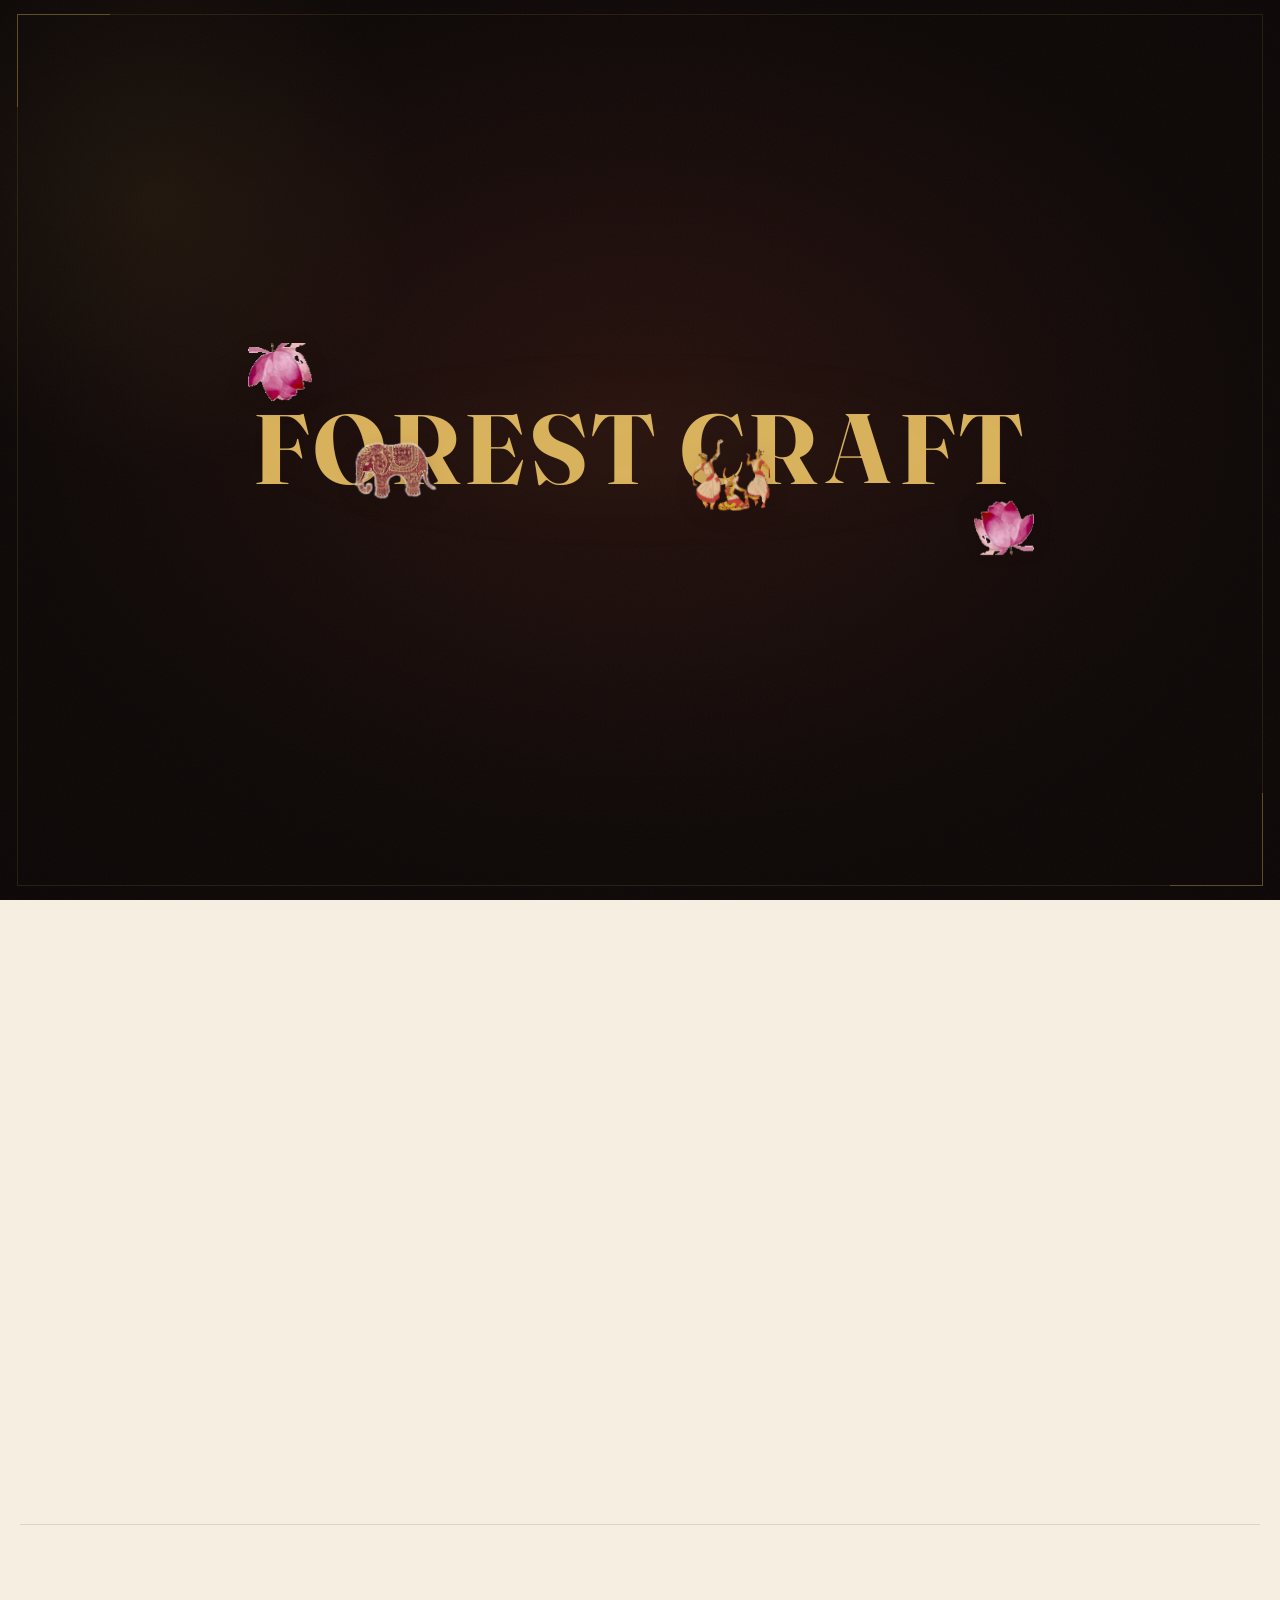
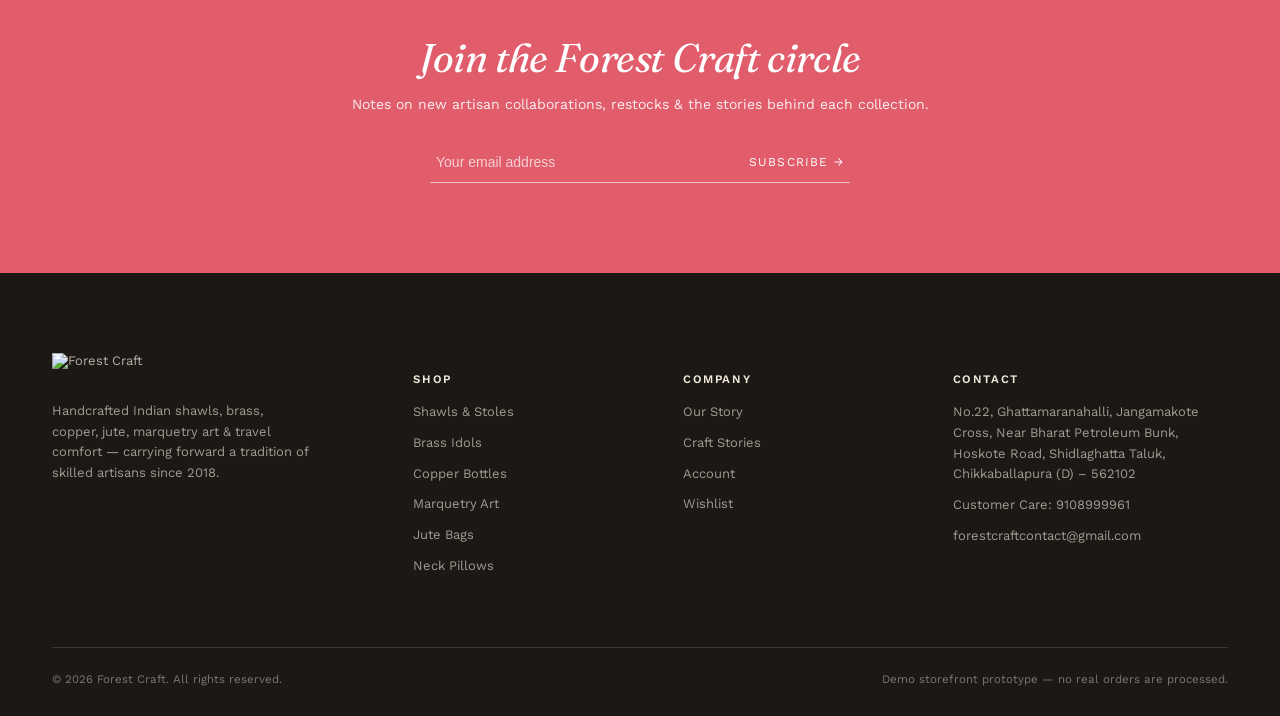
==== index.html @ 662975c5 "Integrate Forest Craft cinematic intro" ====
<!DOCTYPE html>
<html lang="en">
<head>
<meta charset="UTF-8">
<meta name="viewport" content="width=device-width, initial-scale=1.0">
<title>Forest Craft — Handcrafted Indian Heritage</title>
<link rel="preconnect" href="https://fonts.googleapis.com">
<link href="https://fonts.googleapis.com/css2?family=Fraunces:ital,opsz,wght@0,9..144,300;0,9..144,400;0,9..144,500;0,9..144,600;1,9..144,400&family=Work+Sans:wght@300;400;500;600&display=swap" rel="stylesheet">
<style>
/* ============ TOKENS ============ */
:root{
  --ink:#1c1815;
  --ink-soft:#2a241f;
  --canvas:#f6efe1;
  --canvas-deep:#eee2c8;
  --coral:#e15d6c;
  --coral-deep:#c2404f;
  --gold:#c1962c;
  --gold-soft:#e3c26a;
  --copper:#b0643c;
  --forest:#333f2c;
  --forest-deep:#232b1e;
  --stone:#8a8073;
  --cream-text:#f3ecdc;
  --line: rgba(28,24,21,0.12);
  --line-light: rgba(243,236,220,0.18);
  --shadow: 0 20px 50px rgba(20,15,10,0.18);
  --radius: 2px;
  --ease: cubic-bezier(.22,.68,.19,1);
}
*{box-sizing:border-box;}
html{scroll-behavior:smooth;}
@media (prefers-reduced-motion: reduce){
  html{scroll-behavior:auto;}
  *{animation-duration:0.01ms !important; transition-duration:0.01ms !important;}
}
body{
  margin:0;
  background:var(--canvas);
  color:var(--ink);
  font-family:'Work Sans', sans-serif;
  font-weight:400;
  -webkit-font-smoothing:antialiased;
  overflow-x:hidden;
}
h1,h2,h3,h4,.display{
  font-family:'Fraunces', serif;
  font-weight:500;
  letter-spacing:-0.01em;
  margin:0;
}
a{color:inherit;text-decoration:none;}
button{font-family:inherit;cursor:pointer;}
img{max-width:100%;display:block;}
.eyebrow{
  font-family:'Work Sans',sans-serif;
  font-size:11px;
  letter-spacing:0.22em;
  text-transform:uppercase;
  color:var(--gold);
  font-weight:600;
}
.container{max-width:1240px;margin:0 auto;padding:0 32px;}
@media(max-width:640px){.container{padding:0 20px;}}
.btn{
  display:inline-flex;align-items:center;gap:10px;
  padding:14px 30px;
  border:1px solid currentColor;
  background:transparent;
  font-size:12px; letter-spacing:0.14em; text-transform:uppercase; font-weight:600;
  border-radius:1px;
  transition:all .35s var(--ease);
}
.btn-dark{color:var(--ink); border-color:var(--ink);}
.btn-dark:hover{background:var(--ink); color:var(--canvas);}
.btn-light{color:var(--cream-text); border-color:rgba(243,236,220,0.5);}
.btn-light:hover{background:var(--cream-text); color:var(--ink);}
.btn-solid{background:var(--coral); color:#fff; border-color:var(--coral);}
.btn-solid:hover{background:var(--coral-deep); border-color:var(--coral-deep);}
.btn-gold{background:var(--gold); color:#fff; border-color:var(--gold);}
.btn-gold:hover{background:#a67f22;}
.btn:disabled{opacity:.4; cursor:not-allowed;}
.hairline{height:1px;background:var(--line);border:0;}
::selection{background:var(--gold-soft); color:var(--ink);}

/* reveal */
.reveal{opacity:0; transform:translateY(28px); transition:opacity .9s var(--ease), transform .9s var(--ease);}
.reveal.in{opacity:1; transform:translateY(0);}
.reveal-delay-1{transition-delay:.1s;}
.reveal-delay-2{transition-delay:.22s;}
.reveal-delay-3{transition-delay:.34s;}

/* ============ CUSTOM CURSOR ============ */
#cursor-dot{
  position:fixed; top:0; left:0; width:7px; height:7px; border-radius:50%;
  background:radial-gradient(circle, rgba(238,201,122,0.95) 0%, rgba(225,181,90,0.65) 55%, rgba(225,181,90,0) 100%);
  box-shadow:0 0 5px 1px rgba(225,181,90,0.45);
  pointer-events:none; z-index:9999;
  transform:translate(-50%,-50%);
  transition:width .28s var(--ease), height .28s var(--ease), box-shadow .28s var(--ease), opacity .25s var(--ease);
  opacity:0;
  display:none;
}
#cursor-dot.hover{
  width:13px; height:13px;
  box-shadow:0 0 12px 3px rgba(225,181,90,0.55);
}
@media(pointer:fine){
  #cursor-dot{display:block;}
  body{cursor:none;}
  a,button,[data-cursor]{cursor:none;}
}

/* ============ NAV ============ */
#topnav{
  position:fixed; top:0; left:0; right:0; z-index:500;
  display:flex; align-items:center; justify-content:space-between;
  padding:22px 40px; transition:all .5s var(--ease);
  color:var(--cream-text);
}
@media(max-width:640px){#topnav{padding:16px 20px;}}
#topnav.scrolled{
  background:rgba(28,24,21,0.92); backdrop-filter:blur(10px);
  padding:14px 40px; box-shadow:0 4px 24px rgba(0,0,0,.2);
}
@media(max-width:640px){#topnav.scrolled{padding:12px 20px;}}
.nav-logo{display:flex; align-items:center; gap:10px; font-family:'Fraunces',serif; font-size:19px; letter-spacing:.03em;}
.nav-logo img{height:30px; width:auto; transition:height .4s var(--ease);}
#topnav.scrolled .nav-logo img{height:24px;}
.nav-center{display:flex; gap:34px; font-size:12px; letter-spacing:.1em; text-transform:uppercase;}
.nav-center a{position:relative; padding-bottom:4px;}
.nav-center a::after{content:'';position:absolute;bottom:0;left:0;width:0;height:1px;background:var(--gold-soft);transition:width .3s var(--ease);}
.nav-center a:hover::after{width:100%;}
.nav-right{display:flex; align-items:center; gap:20px;}
@media(max-width:640px){
  .nav-logo span.logo-word{display:none;}
  .nav-right{gap:12px;}
  #topnav{gap:10px;}
}
.nav-icon-btn{position:relative; background:none; border:none; color:inherit; padding:4px;}
.nav-icon-btn svg{width:19px; height:19px; stroke:currentColor; fill:none; stroke-width:1.4;}
.count-badge{
  position:absolute; top:-6px; right:-8px; background:var(--coral); color:#fff;
  font-size:9px; font-weight:700; width:16px; height:16px; border-radius:50%;
  display:flex; align-items:center; justify-content:center;
}
.mobile-menu-btn{display:none; background:none;border:none;color:inherit;}
@media(max-width:900px){
  .nav-center{display:none;}
  .mobile-menu-btn{display:block;}
}

/* mobile full screen nav */
#mobile-nav{
  position:fixed; inset:0; background:var(--ink); z-index:900;
  display:flex; flex-direction:column; justify-content:center; gap:26px; padding:40px;
  transform:translateY(-100%); transition:transform .5s var(--ease);
}
#mobile-nav.open{transform:translateY(0);}
#mobile-nav a{color:var(--cream-text); font-family:'Fraunces',serif; font-size:32px;}
#mobile-nav .close-x{position:absolute; top:24px; right:24px; background:none;border:none;color:var(--cream-text);font-size:26px;}

/* ============ OPENING ============ */
#opening{
  position:relative; height:100vh; min-height:640px;
  background:radial-gradient(120% 90% at 50% 20%, #26211c 0%, var(--ink) 55%, #100d0b 100%);
  display:flex; align-items:center; justify-content:center; overflow:hidden;
  color:var(--cream-text);
}
.motif-line{position:absolute; opacity:0; stroke:var(--gold-soft); stroke-width:1; fill:none;}
#opening .ornament{position:absolute; inset:0; pointer-events:none;}
.opening-inner{position:relative; z-index:3; text-align:center; padding:0 20px;}
.opening-eyebrow{
  opacity:0; letter-spacing:.35em; font-size:11px; text-transform:uppercase; color:var(--gold-soft);
  animation:fadeUp 1.2s var(--ease) .3s forwards;
}
.opening-wordmark{
  font-family:'Fraunces',serif; font-weight:400; font-style:italic;
  font-size:clamp(48px,11vw,148px); line-height:.95; margin:14px 0 6px;
  opacity:0; letter-spacing:0.01em;
  animation:fadeUp 1.4s var(--ease) .55s forwards;
}
.opening-wordmark em{font-style:normal; font-weight:300; color:var(--gold-soft); display:block; font-size:.145em; letter-spacing:.32em; margin-top:22px; line-height:1.4;}
.opening-sub{
  max-width:480px; margin:22px auto 0; font-size:15px; line-height:1.7; color:rgba(243,236,220,0.72);
  opacity:0; animation:fadeUp 1.2s var(--ease) 1s forwards;
}
@keyframes fadeUp{from{opacity:0; transform:translateY(22px);} to{opacity:1; transform:translateY(0);}}
.scroll-cue{
  position:absolute; bottom:36px; left:50%; transform:translateX(-50%);
  display:flex; flex-direction:column; align-items:center; gap:10px;
  color:rgba(243,236,220,0.6); font-size:10px; letter-spacing:.2em; text-transform:uppercase;
  opacity:0; animation:fadeUp 1s var(--ease) 1.6s forwards;
}
.scroll-cue .stem{width:1px; height:36px; background:linear-gradient(var(--gold-soft), transparent); animation:stem 2s ease-in-out infinite;}
@keyframes stem{0%,100%{opacity:.3;}50%{opacity:1;}}

/* ============ BRAND STATEMENT ============ */
#statement{padding:130px 0; text-align:center; background:var(--canvas);}
#statement .mark{width:34px; height:34px; margin:0 auto 30px; opacity:.8;}
#statement p{
  font-family:'Fraunces',serif; font-weight:400; font-style:italic;
  font-size:clamp(22px,3.2vw,34px); line-height:1.5; max-width:820px; margin:0 auto; color:var(--ink-soft);
}
#statement .cite{margin-top:28px; font-size:11px; letter-spacing:.2em; text-transform:uppercase; color:var(--stone);}

/* ============ GALLERY / EXHIBITS ============ */
#gallery-intro{padding:40px 0 20px; text-align:center;}
#gallery-intro h2{font-size:clamp(30px,4.6vw,56px); font-weight:400;}
#gallery-intro p{max-width:520px; margin:16px auto 0; color:var(--stone); font-size:15px; line-height:1.7;}

.exhibit{
  display:grid; grid-template-columns:1fr 1fr; align-items:center; gap:0;
  padding:70px 0;
}
.exhibit:nth-child(even) .exhibit-media{order:2;}
@media(max-width:860px){
  .exhibit{grid-template-columns:1fr; gap:30px; padding:40px 0;}
  .exhibit:nth-child(even) .exhibit-media{order:0;}
}
.exhibit-media{position:relative; aspect-ratio:4/5; overflow:hidden; background:var(--canvas-deep);}
.exhibit-media img{width:100%; height:100%; object-fit:cover; transition:transform 1.2s var(--ease);}
.exhibit-media:hover img{transform:scale(1.06);}
.exhibit-media .num{
  position:absolute; top:20px; left:20px; font-family:'Fraunces',serif; font-style:italic; font-size:14px;
  color:#fff; background:rgba(20,16,12,0.4); padding:4px 10px; backdrop-filter:blur(4px);
}
.exhibit-text{padding:0 60px;}
@media(max-width:860px){.exhibit-text{padding:0 24px;}}
@media(max-width:640px){.exhibit-text{padding:0 4px;}}
.exhibit-text h3{font-size:clamp(28px,4vw,44px); margin:12px 0 18px; font-weight:400;}
.exhibit-text p{font-size:15px; line-height:1.8; color:var(--ink-soft); max-width:440px;}
.exhibit-text .explore-link{
  display:inline-flex; align-items:center; gap:8px; margin-top:26px;
  font-size:12px; letter-spacing:.14em; text-transform:uppercase; font-weight:600; color:var(--coral-deep);
  border-bottom:1px solid var(--coral-deep); padding-bottom:4px;
}
.exhibit-text .explore-link svg{width:14px;height:14px;transition:transform .3s var(--ease);}
.exhibit-text .explore-link:hover svg{transform:translateX(5px);}

/* ============ CRAFT STORIES ============ */
#craft-stories{background:var(--ink); color:var(--cream-text); padding:100px 0 110px; overflow:hidden;}
.cs-head{text-align:center; margin-bottom:56px;}
.cs-head h2{font-size:clamp(30px,4.6vw,52px); font-weight:400;}
.cs-head p{color:rgba(243,236,220,0.6); max-width:520px; margin:14px auto 0; font-size:14px; line-height:1.7;}
.cs-switch{display:flex; justify-content:center; gap:10px; margin-top:26px; flex-wrap:wrap;}
.cs-switch button{
  padding:9px 18px; border:1px solid rgba(243,236,220,0.28); background:transparent; color:rgba(243,236,220,0.7);
  font-size:11px; letter-spacing:.1em; text-transform:uppercase; border-radius:20px; transition:all .3s;
}
.cs-switch button.active{background:var(--gold-soft); color:var(--ink); border-color:var(--gold-soft);}
.cs-rail-wrap{position:relative; margin-top:54px;}
.cs-rail{
  display:flex; gap:2px; overflow-x:auto; scroll-snap-type:x mandatory; padding:0 6vw 30px;
  scrollbar-width:thin; scrollbar-color:var(--gold-soft) transparent;
}
.cs-rail::-webkit-scrollbar{height:4px;}
.cs-rail::-webkit-scrollbar-thumb{background:var(--gold-soft);}
.cs-step{
  flex:0 0 min(320px,78vw); scroll-snap-align:center; position:relative;
  padding:0 26px 0 0;
}
.cs-step .stepnum{font-family:'Fraunces',serif; font-style:italic; font-size:15px; color:var(--gold-soft);}
.cs-step .stepimg{width:100%; aspect-ratio:3/4; overflow:hidden; margin:16px 0; background:#000;}
.cs-step .stepimg img{width:100%;height:100%;object-fit:cover; filter:saturate(0.94);}
.cs-step h4{font-size:20px; font-weight:400; margin-bottom:8px;}
.cs-step p{font-size:13.5px; line-height:1.7; color:rgba(243,236,220,0.68);}
.cs-arrow{position:absolute; top:38%; font-size:22px; color:var(--gold-soft); opacity:.5;}
.cs-progress{display:flex; justify-content:center; gap:8px; margin-top:6px;}
.cs-progress span{width:22px; height:2px; background:rgba(243,236,220,0.25);}
.cs-progress span.active{background:var(--gold-soft);}

/* ============ SHOP ============ */
#shop{padding:100px 0 60px; background:var(--canvas);}
.shop-head{display:flex; align-items:flex-end; justify-content:space-between; flex-wrap:wrap; gap:20px; margin-bottom:36px;}
.shop-head h2{font-size:clamp(28px,4vw,44px); font-weight:400;}
.shop-controls{display:flex; gap:10px; align-items:center; flex-wrap:wrap;}
.filter-tabs{display:flex; gap:8px; flex-wrap:wrap;}
.filter-tabs button{
  padding:9px 16px; border:1px solid var(--line); background:#fff; font-size:11.5px;
  letter-spacing:.06em; text-transform:uppercase; border-radius:20px; transition:all .25s; color:var(--ink-soft);
}
.filter-tabs button.active{background:var(--ink); color:var(--canvas); border-color:var(--ink);}
select#sortSelect, select#priceFilter{
  padding:9px 14px; border:1px solid var(--line); background:#fff; font-size:12px; border-radius:20px; color:var(--ink-soft);
}
.rv-strip{margin-bottom:8px;}
.rv-strip.has-items{margin-bottom:34px;}
.rv-strip .rv-label{font-size:11px; letter-spacing:.14em; text-transform:uppercase; color:var(--stone); margin-bottom:12px; display:none;}
.rv-strip.has-items .rv-label{display:block;}
.rv-strip .rv-row{display:flex; gap:12px; overflow-x:auto; padding-bottom:6px;}
.rv-strip .rv-row img{width:58px; height:72px; object-fit:cover; flex:0 0 auto; cursor:pointer; opacity:.85; transition:opacity .2s;}
.rv-strip .rv-row img:hover{opacity:1;}
.stock-badge{
  position:absolute; bottom:10px; left:10px; background:rgba(28,24,21,0.82); color:var(--gold-soft);
  font-size:10px; letter-spacing:.06em; text-transform:uppercase; padding:4px 9px;
}
.stock-badge.out{color:#e2a9a9;}
.coupon-row{display:flex; gap:8px; margin-top:14px;}
.coupon-row input{flex:1; padding:11px 12px; border:1px solid var(--line); background:#fff; font-size:13px;}
.coupon-row button{padding:0 18px; border:1px solid var(--ink); background:transparent; font-size:11px; letter-spacing:.08em; text-transform:uppercase;}
.coupon-msg{font-size:11.5px; margin-top:8px;}
.coupon-msg.ok{color:var(--forest);}
.coupon-msg.err{color:var(--coral-deep);}
.order-history-item{border-bottom:1px solid var(--line); padding:14px 0; font-size:12.5px;}
.order-history-item .oh-top{display:flex; justify-content:space-between; font-weight:600; margin-bottom:4px;}
.order-history-item .oh-meta{color:var(--stone);}
.product-grid{display:grid; grid-template-columns:repeat(4,1fr); gap:26px 22px;}
@media(max-width:980px){.product-grid{grid-template-columns:repeat(3,1fr);}}
@media(max-width:700px){.product-grid{grid-template-columns:repeat(2,1fr); gap:18px 12px;}}
.product-card{position:relative; cursor:pointer;}
.product-card .thumb{position:relative; aspect-ratio:4/5; overflow:hidden; background:var(--canvas-deep);}
.product-card .thumb img{width:100%;height:100%;object-fit:cover; transition:transform .6s var(--ease);}
.product-card:hover .thumb img{transform:scale(1.08);}
.wish-btn{
  position:absolute; top:10px; right:10px; width:32px; height:32px; border-radius:50%;
  background:rgba(255,255,255,0.88); border:none; display:flex; align-items:center; justify-content:center;
  transition:all .25s;
}
.wish-btn svg{width:15px;height:15px; stroke:var(--ink); fill:none; stroke-width:1.6;}
.wish-btn.active svg{fill:var(--coral); stroke:var(--coral);}
.quickadd-btn{
  position:absolute; left:10px; right:10px; bottom:10px; padding:10px; background:var(--ink); color:#fff;
  font-size:10.5px; letter-spacing:.12em; text-transform:uppercase; text-align:center; border:none;
  opacity:0; transform:translateY(8px); transition:all .3s var(--ease);
}
.product-card:hover .quickadd-btn{opacity:1; transform:translateY(0);}
.product-card .info{padding-top:12px;}
.product-card .cat{font-size:10px; letter-spacing:.12em; text-transform:uppercase; color:var(--stone);}
.product-card .name{font-family:'Fraunces',serif; font-size:16.5px; margin-top:4px; font-weight:400;}
.product-card .price{margin-top:5px; font-size:13.5px; color:var(--ink-soft);}
.product-card .price .old{text-decoration:line-through; color:var(--stone); margin-right:8px; font-size:12px;}

/* ============ WHY FOREST CRAFT ============ */
#why{padding:110px 0; background:var(--forest-deep); color:var(--cream-text);}
.why-grid{display:grid; grid-template-columns:1fr 1fr; gap:70px; align-items:start;}
@media(max-width:860px){.why-grid{grid-template-columns:1fr; gap:40px;}}
.why-grid h2{font-size:clamp(28px,4vw,42px); font-weight:400; margin-bottom:20px;}
.why-grid p{font-size:14.5px; line-height:1.85; color:rgba(243,236,220,0.72); margin-bottom:16px;}
.stat-row{display:grid; grid-template-columns:repeat(2,1fr); gap:26px; margin-top:20px;}
.stat{border-top:1px solid rgba(243,236,220,0.2); padding-top:14px;}
.stat b{display:block; font-family:'Fraunces',serif; font-size:32px; color:var(--gold-soft); font-weight:400;}
.stat span{font-size:11.5px; letter-spacing:.08em; text-transform:uppercase; color:rgba(243,236,220,0.6);}
.client-chip-wrap{display:flex; flex-wrap:wrap; gap:9px;}
.client-chip{
  padding:8px 14px; border:1px solid rgba(243,236,220,0.22); border-radius:20px; font-size:12px;
  color:rgba(243,236,220,0.78);
}

/* ============ NEWSLETTER ============ */
#newsletter{padding:90px 0; text-align:center; background:var(--coral); color:#fff;}
#newsletter h2{font-size:clamp(26px,3.6vw,40px); font-weight:400; font-style:italic; font-family:'Fraunces',serif;}
#newsletter p{margin:14px 0 30px; opacity:.9; font-size:14px;}
.nl-form{display:flex; max-width:420px; margin:0 auto; border-bottom:1px solid rgba(255,255,255,0.6);}
.nl-form input{flex:1; background:transparent; border:none; color:#fff; padding:12px 6px; font-size:14px; outline:none;}
.nl-form input::placeholder{color:rgba(255,255,255,0.7);}
.nl-form button{background:none; border:none; color:#fff; font-size:12px; letter-spacing:.1em; text-transform:uppercase;}

/* ============ FOOTER ============ */
footer{background:var(--ink); color:rgba(243,236,220,0.72); padding:80px 0 30px; font-size:13px;}
.foot-grid{display:grid; grid-template-columns:1.4fr 1fr 1fr 1.2fr; gap:40px;}
@media(max-width:760px){.foot-grid{grid-template-columns:1fr 1fr; gap:30px;}}
.foot-grid h5{color:var(--cream-text); font-size:11.5px; letter-spacing:.14em; text-transform:uppercase; margin-bottom:16px; font-weight:600;}
.foot-grid a, .foot-grid p{display:block; margin-bottom:10px; line-height:1.6; color:rgba(243,236,220,0.62);}
.foot-grid a:hover{color:var(--gold-soft);}
.foot-logo{height:32px; margin-bottom:16px;}
.foot-bottom{margin-top:60px; padding-top:24px; border-top:1px solid rgba(243,236,220,0.14); display:flex; justify-content:space-between; flex-wrap:wrap; gap:10px; font-size:11.5px; color:rgba(243,236,220,0.45);}

/* ============ DRAWERS (cart/wishlist) ============ */
.drawer-overlay{position:fixed; inset:0; background:rgba(20,16,12,0.5); z-index:800; opacity:0; pointer-events:none; transition:opacity .35s;}
.drawer-overlay.open{opacity:1; pointer-events:all;}
.drawer{
  position:fixed; top:0; right:0; height:100%; width:min(430px,100%); background:var(--canvas); z-index:801;
  transform:translateX(100%); transition:transform .45s var(--ease); display:flex; flex-direction:column;
}
.drawer.open{transform:translateX(0);}
.drawer-head{display:flex; justify-content:space-between; align-items:center; padding:24px 26px; border-bottom:1px solid var(--line);}
.drawer-head h3{font-size:20px; font-weight:400;}
.drawer-head button{background:none;border:none; font-size:22px; color:var(--ink);}
.drawer-body{flex:1; overflow-y:auto; padding:20px 26px;}
.drawer-empty{text-align:center; padding:60px 20px; color:var(--stone);}
.cart-row{display:flex; gap:14px; padding:16px 0; border-bottom:1px solid var(--line);}
.cart-row img{width:70px; height:88px; object-fit:cover; background:var(--canvas-deep);}
.cart-row .ci-info{flex:1;}
.cart-row .ci-info .nm{font-family:'Fraunces',serif; font-size:15px;}
.cart-row .ci-info .meta{font-size:11.5px; color:var(--stone); margin:3px 0 8px;}
.qty-stepper{display:inline-flex; align-items:center; border:1px solid var(--line);}
.qty-stepper button{width:26px;height:26px; background:none;border:none;font-size:14px;}
.qty-stepper span{width:26px; text-align:center; font-size:12px;}
.cart-row .remove-btn{background:none;border:none; font-size:11px; text-decoration:underline; color:var(--stone); margin-top:8px;}
 .cart-actions{
  display:flex;
  gap:8px;
  flex-wrap:wrap;
  margin-top:8px;
}

.cart-actions .remove-btn{
  margin:0;
}
.cart-row .ci-price{font-size:13px; white-space:nowrap;}
.drawer-foot{padding:22px 26px; border-top:1px solid var(--line);}
.subtotal-row{display:flex; justify-content:space-between; font-size:14px; margin-bottom:16px;}
.subtotal-row b{font-family:'Fraunces',serif; font-size:18px;}
.wish-row{display:flex; gap:14px; padding:16px 0; border-bottom:1px solid var(--line); align-items:center;}
.wish-row img{width:64px;height:80px;object-fit:cover;background:var(--canvas-deep);}
.wish-row .nm{font-family:'Fraunces',serif; font-size:14.5px;}
.wish-row .price{font-size:12.5px; color:var(--stone); margin-top:3px;}
.wish-row .actions{display:flex; flex-direction:column; gap:6px; margin-left:auto;}
.wish-row .actions button{font-size:10.5px; letter-spacing:.06em; text-transform:uppercase; background:none;border:none;color:var(--coral-deep);}

/* ============ MODAL (quickview / checkout / auth) ============ */
.modal-overlay{position:fixed; inset:0; background:rgba(20,16,12,0.6); z-index:850; display:none; align-items:center; justify-content:center; padding:20px;}
.modal-overlay.open{display:flex;}
  .cart-confirm-box{
  max-width:430px;
  width:100%;
  position:relative;
  text-align:center;
}

.cart-confirm-content{
  padding:36px 30px 30px;
}

.cart-confirm-icon{
  width:48px;
  height:48px;
  margin:0 auto 18px;
  display:flex;
  align-items:center;
  justify-content:center;
  border:1px solid var(--line);
  border-radius:50%;
  font-size:24px;
  color:var(--coral-deep);
}

.cart-confirm-content h3{
  margin:0 0 10px;
  font-family:'Fraunces',serif;
  font-size:24px;
  font-weight:500;
}

.cart-confirm-content p{
  margin:0 auto;
  max-width:340px;
  color:var(--stone);
  font-size:13px;
  line-height:1.7;
}

.cart-confirm-actions{
  display:flex;
  justify-content:center;
  gap:10px;
  margin-top:26px;
}

.cart-confirm-actions .btn{
  min-width:125px;
}

.cart-confirm-box .modal-close{
  position:absolute;
  top:14px;
  right:16px;
}
.modal-box{background:var(--canvas); max-width:900px; width:100%; max-height:88vh; overflow-y:auto; position:relative; box-shadow:var(--shadow);}
.modal-close{position:absolute; top:16px; right:18px; background:none;border:none;font-size:22px; z-index:5; color:var(--ink);}
.qv-grid{display:grid; grid-template-columns:1fr 1fr;}
@media(max-width:700px){.qv-grid{grid-template-columns:1fr;}}
.qv-media{background:var(--canvas-deep); aspect-ratio:4/5;}
.qv-media img{width:100%;height:100%;object-fit:cover;}
.qv-thumbs{display:flex; gap:8px; padding:10px;}
.qv-thumbs img{width:52px;height:64px; object-fit:cover; opacity:.55; border:1px solid transparent;}
.qv-thumbs img.active{opacity:1; border-color:var(--ink);}
.qv-info{padding:38px;}
@media(max-width:700px){.qv-info{padding:26px;}}
.qv-info .cat{font-size:11px; letter-spacing:.14em; text-transform:uppercase; color:var(--stone);}
.qv-info h2{font-size:28px; margin:8px 0; font-weight:400;}
.qv-info .price{font-size:17px; margin-bottom:16px;}
.qv-tabs{display:flex; gap:20px; border-bottom:1px solid var(--line); margin:20px 0 16px;}
.qv-tabs button{background:none;border:none; padding:8px 0; font-size:12px; letter-spacing:.08em; text-transform:uppercase; color:var(--stone); border-bottom:2px solid transparent;}
.qv-tabs button.active{color:var(--ink); border-color:var(--coral);}
.qv-panel{font-size:13.5px; line-height:1.8; color:var(--ink-soft); min-height:70px;}
.qv-panel .cstory-row{display:flex; justify-content:space-between; padding:6px 0; border-bottom:1px dashed var(--line);}
.color-swatches{display:flex; gap:8px; margin:10px 0 18px;}
.swatch{width:26px;height:26px;border-radius:50%; border:2px solid #fff; box-shadow:0 0 0 1px var(--line); cursor:pointer;}
.swatch.active{box-shadow:0 0 0 2px var(--ink);}
.qv-actions{display:flex; gap:10px; margin-top:22px; flex-wrap:wrap;}

/* checkout */
.co-steps{display:flex; gap:0; padding:24px 38px 0; }
.co-step{flex:1; text-align:center; font-size:11px; letter-spacing:.1em; text-transform:uppercase; color:var(--stone); position:relative; padding-bottom:16px; border-bottom:2px solid var(--line);}
.co-step.active{color:var(--ink); border-color:var(--coral);}
.co-step.done{color:var(--forest); border-color:var(--forest);}
.co-body{padding:32px 38px;}
@media(max-width:700px){.co-steps,.co-body{padding-left:20px;padding-right:20px;}}
.form-row{display:grid; grid-template-columns:1fr 1fr; gap:14px; margin-bottom:14px;}
@media(max-width:520px){.form-row{grid-template-columns:1fr;}}
.form-row.full{grid-template-columns:1fr;}
.field label{font-size:11px; letter-spacing:.06em; text-transform:uppercase; color:var(--stone); display:block; margin-bottom:6px;}
.field input, .field select{width:100%; padding:11px 12px; border:1px solid var(--line); background:#fff; font-size:14px; font-family:inherit;}
.pay-option{display:flex; align-items:center; gap:10px; padding:14px; border:1px solid var(--line); margin-bottom:10px; cursor:pointer;}
.pay-option input{accent-color:var(--coral);}
.order-summary-mini{background:#fff; border:1px solid var(--line); padding:16px; margin-top:20px;}
.order-summary-mini .row{display:flex; justify-content:space-between; font-size:13px; padding:5px 0;}
.demo-note{font-size:11.5px; color:var(--stone); background:var(--canvas-deep); padding:10px 14px; margin-top:14px; border-left:2px solid var(--gold);}
.confirm-wrap{text-align:center; padding:40px 20px;}
.confirm-wrap .ok-badge{width:60px;height:60px; border-radius:50%; background:var(--forest); color:#fff; display:flex; align-items:center; justify-content:center; margin:0 auto 20px; font-size:26px;}

/* auth modal */
.auth-box{max-width:400px; padding:44px 38px;}
.auth-tabs{display:flex; gap:20px; margin-bottom:22px;}
.auth-tabs button{background:none;border:none; font-family:'Fraunces',serif; font-size:19px; color:var(--stone);}
.auth-tabs button.active{color:var(--ink); border-bottom:2px solid var(--coral);}

/* search overlay */
#search-overlay{position:fixed; inset:0; background:rgba(18,14,11,0.985); backdrop-filter:blur(6px); z-index:920; display:none; flex-direction:column; padding:80px 30px 30px; color:var(--cream-text);}
#search-overlay.open{display:flex;}
.search-box-wrap{max-width:680px; margin:0 auto; width:100%;}
#searchInput{width:100%; background:transparent; border:none; border-bottom:1px solid rgba(243,236,220,0.4); color:var(--cream-text); font-family:'Fraunces',serif; font-size:clamp(22px,5vw,38px); padding:10px 0; outline:none;}
#searchInput::placeholder{color:rgba(243,236,220,0.4);}
.search-close{position:absolute; top:26px; right:30px; background:none;border:none;color:var(--cream-text); font-size:26px;}
.search-chips{display:flex; gap:10px; flex-wrap:wrap; margin-top:24px;}
.search-chips button{padding:8px 16px; border:1px solid rgba(243,236,220,0.3); border-radius:20px; background:none; color:rgba(243,236,220,0.75); font-size:12px;}
.search-results{max-width:680px; margin:30px auto 0; width:100%; display:grid; gap:2px;}
.sr-item{display:flex; gap:14px; align-items:center; padding:12px 6px; border-bottom:1px solid rgba(243,236,220,0.1);}
.sr-item img{width:44px;height:56px;object-fit:cover;}
.sr-item .nm{font-family:'Fraunces',serif; font-size:15px;}
.sr-item .cat{font-size:11px; color:rgba(243,236,220,0.5); text-transform:uppercase; letter-spacing:.08em;}

/* toast */
#toast{
  position:fixed; bottom:26px; left:50%; transform:translateX(-50%) translateY(20px); z-index:999;
  background:var(--ink); color:var(--cream-text); padding:13px 22px; font-size:12.5px; letter-spacing:.03em;
  opacity:0; pointer-events:none; transition:all .35s var(--ease); box-shadow:var(--shadow);
}
#toast.show{opacity:1; transform:translateX(-50%) translateY(0);}

/* skip link */
.skip-link{position:absolute; left:-999px; top:0; background:var(--coral); color:#fff; padding:10px 16px; z-index:9999;}
.skip-link:focus{left:12px; top:12px;}
:focus-visible{outline:2px solid var(--coral); outline-offset:2px;}
</style>
</head>
<body>

<a href="#gallery-intro" class="skip-link">Skip to content</a>
<div id="cursor-dot"></div>
<div id="toast"></div>

<!-- ============ NAV ============ -->
<nav id="topnav">
  <div class="nav-logo"><img src="" id="navLogoImg" alt="Forest Craft"> <span class="logo-word">Forest Craft</span></div>
  <div class="nav-center">
    <a href="#shop" data-cursor="VIEW">Shop</a>
    <a href="#gallery-intro" data-cursor="VIEW">Collections</a>
    <a href="#craft-stories" data-cursor="VIEW">Craft</a>
    <a href="#why" data-cursor="VIEW">About</a>
  </div>
  <div class="nav-right">
    <button class="nav-icon-btn" id="openSearch" aria-label="Search" data-cursor="SEARCH">
      <svg viewBox="0 0 24 24"><circle cx="11" cy="11" r="7"/><line x1="21" y1="21" x2="16.65" y2="16.65"/></svg>
    </button>
    <button class="nav-icon-btn" id="openAuth" aria-label="Account" data-cursor="ACCOUNT">
      <svg viewBox="0 0 24 24"><circle cx="12" cy="8" r="4"/><path d="M4 21c0-4.4 3.6-8 8-8s8 3.6 8 8"/></svg>
    </button>
    <button class="nav-icon-btn" id="openWishlist" aria-label="Wishlist" data-cursor="VIEW">
      <svg viewBox="0 0 24 24"><path d="M12 21s-7-4.35-9.5-8.8C1 8.5 2.7 5 6.2 5c2 0 3.4 1.1 4.3 2.4C11.4 6.1 12.8 5 14.8 5c3.5 0 5.2 3.5 3.7 7.2C19 16.65 12 21 12 21z"/></svg>
      <span class="count-badge" id="wishCount" style="display:none;">0</span>
    </button>
    <button class="nav-icon-btn" id="openCart" aria-label="Cart" data-cursor="OPEN">
      <svg viewBox="0 0 24 24"><path d="M4 7h16l-1.4 11.2a2 2 0 0 1-2 1.8H7.4a2 2 0 0 1-2-1.8L4 7z"/><path d="M8 7V5a4 4 0 0 1 8 0v2"/></svg>
      <span class="count-badge" id="cartCount" style="display:none;">0</span>
    </button>
    <button class="mobile-menu-btn" id="openMobileNav" aria-label="Menu">
      <svg viewBox="0 0 24 24" width="24" height="24" stroke="currentColor" stroke-width="1.5" fill="none"><line x1="3" y1="7" x2="21" y2="7"/><line x1="3" y1="14" x2="21" y2="14"/><line x1="3" y1="21" x2="21" y2="21"/></svg>
    </button>
  </div>
</nav>

<!-- FOREST CRAFT — CINEMATIC INTRO ONLY (V7) -->
<style>
/* This module is intentionally scoped to #fc-preloader-v7 / #fc-brand-dock-v7.
   It does not replace or modify your homepage markup. It only uses #topnav .nav-logo
   as the landing destination for the intro wordmark. */
#fc-preloader-v7{position:fixed;inset:0;z-index:99999;display:flex;align-items:center;justify-content:center;overflow:hidden;background:radial-gradient(70% 70% at 50% 45%,rgba(94,35,25,.28),transparent 68%),radial-gradient(28% 42% at 12% 22%,rgba(202,154,70,.10),transparent 72%),#100908;color:#f5efdf;opacity:1;visibility:visible;transition:opacity 1.4s cubic-bezier(.22,.68,.19,1),visibility 0s linear 1.4s;}
#fc-preloader-v7.is-gone{opacity:0;visibility:hidden;pointer-events:none;}
#fc-preloader-v7,
#fc-preloader-v7 *{
  cursor:default !important;
}
/* Smooth reveal of the real homepage during the brand handoff */
#fc-preloader-v7.is-landing{
  background:rgba(16,9,8,.22);
  backdrop-filter:blur(7px);
  -webkit-backdrop-filter:blur(7px);
  pointer-events:none;
}
#fc-preloader-v7.is-landing .fc7-word{
  color:#c9a45c !important;
  transition:color .8s cubic-bezier(.22,.68,.19,1);
}
#fc-preloader-v7.is-landing .fc7-noise,
#fc-preloader-v7.is-landing .fc7-vignette,
#fc-preloader-v7.is-landing .fc7-frame{
  opacity:0;
  transition:opacity 1.2s cubic-bezier(.22,.68,.19,1);
}

#fc-preloader-v7.is-landing{
  transition:
    background 1.2s cubic-bezier(.22,.68,.19,1),
    opacity 1.4s cubic-bezier(.22,.68,.19,1);
}
#fc-preloader-v7 .fc7-noise{position:absolute;inset:0;opacity:.065;pointer-events:none;mix-blend-mode:screen;background-image:url("data:image/svg+xml,%3Csvg xmlns='http://www.w3.org/2000/svg' width='180' height='180' viewBox='0 0 180 180'%3E%3Cfilter id='n'%3E%3CfeTurbulence type='fractalNoise' baseFrequency='.62' numOctaves='3' stitchTiles='stitch'/%3E%3C/filter%3E%3Crect width='100%25' height='100%25' filter='url(%23n)' opacity='.45'/%3E%3C/svg%3E");}
#fc-preloader-v7 .fc7-vignette{position:absolute;inset:0;background:radial-gradient(ellipse at center,transparent 25%,rgba(0,0,0,.22) 100%);pointer-events:none;}
#fc-preloader-v7 .fc7-frame{position:absolute;inset:14px 17px;border:1px solid rgba(220,183,93,.12);pointer-events:none;}
#fc-preloader-v7 .fc7-frame:before,#fc-preloader-v7 .fc7-frame:after{content:"";position:absolute;width:92px;height:92px;border-color:rgba(220,183,93,.30);border-style:solid;}
#fc-preloader-v7 .fc7-frame:before{left:-1px;top:-1px;border-width:1px 0 0 1px;}
#fc-preloader-v7 .fc7-frame:after{right:-1px;bottom:-1px;border-width:0 1px 1px 0;}
#fc-preloader-v7 .fc7-stage{position:relative;width:100vw;height:100vh;display:flex;align-items:center;justify-content:center;}
#fc-preloader-v7 .fc7-wordmark{position:relative;z-index:8;width:min(1420px,97vw);height:300px;display:flex;align-items:center;justify-content:center;}
#fc-preloader-v7 .fc7-word{display:flex;align-items:center;justify-content:center;white-space:nowrap;font-family:'Fraunces',Georgia,serif;font-size:clamp(54px,7.7vw,116px);font-weight:700;line-height:1;letter-spacing:.045em;color:#d9b25d;text-shadow:0 0 1px rgba(255,235,178,.18);opacity:0;transform:translateY(8px) scale(.985);animation:fc7WordIn .8s cubic-bezier(.22,.68,.19,1) .08s forwards;will-change:transform,opacity;}
@keyframes fc7WordIn{to{opacity:1;transform:none}}
#fc-preloader-v7 .fc7-left,#fc-preloader-v7 .fc7-right{position:relative;display:block;will-change:transform;}
#fc-preloader-v7 .fc7-left{animation:fc7LeftOpen 1.2s cubic-bezier(.18,.78,.2,1) 2s forwards,fc7LeftClose 1.05s cubic-bezier(.2,.82,.2,1) 8.35s forwards;}
#fc-preloader-v7 .fc7-right{animation:fc7RightOpen 1.2s cubic-bezier(.18,.78,.2,1) 2s forwards,fc7RightClose 1.05s cubic-bezier(.2,.82,.2,1) 8.35s forwards;}
@keyframes fc7LeftOpen{0%{transform:translateX(0)}72%{transform:translateX(-1.42em)}100%{transform:translateX(-1.30em)}}
@keyframes fc7RightOpen{0%{transform:translateX(0)}72%{transform:translateX(1.42em)}100%{transform:translateX(1.30em)}}
@keyframes fc7LeftClose{0%{transform:translateX(-1.30em)}70%{transform:translateX(.035em)}100%{transform:translateX(0)}}
@keyframes fc7RightClose{0%{transform:translateX(1.30em)}70%{transform:translateX(-.035em)}100%{transform:translateX(0)}}
#fc-preloader-v7 .fc7-a{position:relative;display:inline-block;width:.76em;height:1.03em;flex:0 0 .76em;margin:0 .01em;vertical-align:middle;z-index:4;will-change:transform;}
#fc-preloader-v7 .fc7-a-half{position:absolute;left:0;top:0;width:100%;height:100%;display:flex;align-items:flex-start;justify-content:center;font:inherit;line-height:1;color:#d9b25d;text-shadow:inherit;will-change:transform;}
#fc-preloader-v7 .fc7-a-left{clip-path:inset(0 50% 0 0);animation:fc7AOpenL 1.2s cubic-bezier(.18,.78,.2,1) 2s forwards,fc7ACloseL 1.05s cubic-bezier(.2,.82,.2,1) 8.35s forwards;}
#fc-preloader-v7 .fc7-a-right{clip-path:inset(0 0 0 50%);animation:fc7AOpenR 1.2s cubic-bezier(.18,.78,.2,1) 2s forwards,fc7ACloseR 1.05s cubic-bezier(.2,.82,.2,1) 8.35s forwards;}
@keyframes fc7AOpenL{0%{transform:translateX(0)}72%{transform:translateX(-1.22em)}100%{transform:translateX(-1.10em)}}
@keyframes fc7AOpenR{0%{transform:translateX(0)}72%{transform:translateX(1.22em)}100%{transform:translateX(1.10em)}}
@keyframes fc7ACloseL{0%{transform:translateX(-1.10em)}70%{transform:translateX(.035em)}100%{transform:translateX(0)}}
@keyframes fc7ACloseR{0%{transform:translateX(1.10em)}70%{transform:translateX(-.035em)}100%{transform:translateX(0)}}
/* The craft words live strictly inside the opening made by A. */
#fc-preloader-v7 .fc7-opening{position:absolute;left:50%;top:50%;width:min(250px,22vw);height:126px;transform:translate(-50%,-50%);overflow:hidden;pointer-events:none;z-index:20;}
#fc-preloader-v7 .fc7-scroll{position:absolute;inset:0;overflow:hidden;display:flex;align-items:center;justify-content:center;}
#fc-preloader-v7 .fc7-item{position:absolute;left:50%;top:50%;transform:translate(-50%,38px);opacity:0;color:rgba(234,203,132,.98);font-family:'Work Sans',Arial,sans-serif;font-size:clamp(10px,.9vw,13px);font-weight:600;letter-spacing:.24em;text-transform:uppercase;white-space:nowrap;text-shadow:0 0 14px rgba(219,179,91,.16);}
#fc-preloader-v7 .fc7-item:after{content:"";position:absolute;left:50%;top:calc(100% + 12px);width:34px;height:1px;transform:translateX(-50%);background:linear-gradient(90deg,transparent,rgba(220,181,94,.62),transparent);}
#fc-preloader-v7 .fc7-i1{animation:fc7Scroll 1.02s cubic-bezier(.22,.68,.19,1) 3.22s both;}
#fc-preloader-v7 .fc7-i2{animation:fc7Scroll 1.02s cubic-bezier(.22,.68,.19,1) 4.18s both;}
#fc-preloader-v7 .fc7-i3{animation:fc7Scroll 1.02s cubic-bezier(.22,.68,.19,1) 5.14s both;}
#fc-preloader-v7 .fc7-i4{animation:fc7Scroll 1.02s cubic-bezier(.22,.68,.19,1) 6.10s both;}
#fc-preloader-v7 .fc7-i5{animation:fc7Scroll 1.02s cubic-bezier(.22,.68,.19,1) 7.06s both;}
@keyframes fc7Scroll{0%{opacity:0;transform:translate(-50%,38px);filter:blur(2px)}18%{opacity:1;transform:translate(-50%,0);filter:blur(0)}66%{opacity:1;transform:translate(-50%,0);filter:blur(0)}100%{opacity:0;transform:translate(-50%,-40px);filter:blur(2px)}}
/* Original-color artwork. Each piece is attached to its wordmark side. */
#fc-preloader-v7 .fc7-art{position:absolute;pointer-events:none;opacity:1;z-index:30;will-change:transform;filter:drop-shadow(0 5px 10px rgba(0,0,0,.15));}
#fc-preloader-v7 .fc7-art img{display:block;width:100%;height:100%;object-fit:contain;filter:none;mix-blend-mode:normal;}
#fc-preloader-v7 .fc7-lotus-f{width:64px;height:58px;left:-.05em;top:-.58em;transform:none;}
#fc-preloader-v7 .fc7-elephant{width:82px;height:58px;left:1.02em;top:.42em;transform:rotate(-2deg);}
#fc-preloader-v7 .fc7-dancers{width:78px;height:72px;left:4.45em;top:.40em;transform:rotate(-2deg);}
#fc-preloader-v7 .fc7-lotus-t{width:60px;height:56px;right:-.06em;bottom:-.58em;transform:rotate(180deg);}
#fc-preloader-v7 .fc7-glow{position:absolute;left:50%;top:50%;width:78%;height:72%;transform:translate(-50%,-50%);border-radius:50%;background:radial-gradient(ellipse,rgba(224,185,98,.12),transparent 66%);filter:blur(25px);opacity:.25;pointer-events:none;}
/* During the final handoff, the wordmark flies gently into the existing top-left nav logo. */
#fc-preloader-v7.is-landing .fc7-word{animation:fc7Dock var(--dock-ms,1.35s) cubic-bezier(.18,.78,.2,1) forwards!important;}
@keyframes fc7Dock{to{opacity:1;transform:translate3d(var(--dock-x),var(--dock-y),0) scale(var(--dock-scale));}}
#fc-preloader-v7.is-landing .fc7-left,#fc-preloader-v7.is-landing .fc7-right,#fc-preloader-v7.is-landing .fc7-a-half,#fc-preloader-v7.is-landing .fc7-opening{animation:none!important;}
#fc-preloader-v7.is-landing .fc7-left{transform:translateX(0)!important;}
#fc-preloader-v7.is-landing .fc7-right{transform:translateX(0)!important;}
#fc-preloader-v7.is-landing .fc7-a-left,#fc-preloader-v7.is-landing .fc7-a-right{transform:translateX(0)!important;}
#fc-preloader-v7.is-landing .fc7-opening{opacity:0!important;}
/* Existing nav logo is temporarily hidden, then the intro dock takes its place. */
body.fc-intro-v7-active #topnav .nav-logo{visibility:hidden;}
/* =========================================================
   PERMANENT FOREST CRAFT BRAND AFTER INTRO
   The entire intro composition is cloned and scaled together.
   ========================================================= */

#fc-brand-dock-v7{
  position:fixed;
  left:0;
  top:0;
  z-index:100000;
  width:0;
  height:0;
  opacity:0;
  visibility:hidden;
  pointer-events:none;
  overflow:visible;
}

#fc-brand-dock-v7.is-visible{
  opacity:1;
  visibility:visible;
}

/* The cloned intro composition */
#fc-brand-dock-v7 .fc7-dock-composition{
  position:absolute;
  left:0;
  top:50%;
  width:max-content;
  height:auto;

  display:flex;
  align-items:center;
  justify-content:center;

  white-space:nowrap;

  font-family:'Fraunces',Georgia,serif;
  font-weight:700;
  line-height:1;
  letter-spacing:.045em;

  color:#c9a45c;

  transform-origin:left center;
  transform:translateY(-50%) scale(var(--dock-scale, .18));

  opacity:1 !important;

  animation:none !important;

  transition:
    color .8s cubic-bezier(.22,.68,.19,1);

  will-change:transform,color;
}

/* Final permanent colour */
#fc-brand-dock-v7.is-visible .fc7-dock-composition{
  color:#f5efdf;
}

/* Word structure */
#fc-brand-dock-v7 .fc7-dock-composition .fc7-left,
#fc-brand-dock-v7 .fc7-dock-composition .fc7-right{
  position:relative;
  display:block;
  will-change:auto;
  transform:none !important;
  animation:none !important;
}

/* A */
#fc-brand-dock-v7 .fc7-dock-composition .fc7-a{
  position:relative;
  display:inline-block;
  width:.76em;
  height:1.03em;
  flex:0 0 .76em;
  margin:0 .01em;
  vertical-align:middle;
  z-index:4;
  transform:none !important;
  animation:none !important;
}

#fc-brand-dock-v7 .fc7-dock-composition .fc7-a-half{
  position:absolute;
  left:0;
  top:0;
  width:100%;
  height:100%;

  display:flex;
  align-items:flex-start;
  justify-content:center;

  font:inherit;
  line-height:1;

  color:inherit;

  transform:none !important;
  animation:none !important;
}

/* Craft-word opening is finished by the time the logo lands */
#fc-brand-dock-v7 .fc7-dock-composition .fc7-opening{
  display:none !important;
}

/* Artwork */
#fc-brand-dock-v7 .fc7-dock-composition .fc7-art{
  position:absolute;
  pointer-events:none;
  opacity:1 !important;
  z-index:30;
  will-change:auto;
  filter:drop-shadow(0 5px 10px rgba(0,0,0,.15));
  transition:none !important;
  animation:none !important;
}

#fc-brand-dock-v7 .fc7-dock-composition .fc7-art img{
  display:block;
  width:100%;
  height:100%;
  object-fit:contain;
  filter:none;
  mix-blend-mode:normal;
}

/* EXACT SAME ARTWORK RELATIONSHIP AS THE INTRO */
#fc-brand-dock-v7 .fc7-dock-composition .fc7-lotus-f{
  width:64px;
  height:58px;
  left:-.05em;
  top:-.58em;
  transform:none !important;
}

#fc-brand-dock-v7 .fc7-dock-composition .fc7-elephant{
  width:82px;
  height:58px;
  left:1.02em;
  top:.42em;
  transform:rotate(-2deg) !important;
}

#fc-brand-dock-v7 .fc7-dock-composition .fc7-dancers{
  width:78px;
  height:72px;
  left:4.45em;
  top:.40em;
  transform:rotate(-2deg) !important;
}

#fc-brand-dock-v7 .fc7-dock-composition .fc7-lotus-t{
  width:60px;
  height:56px;
  right:-.06em;
  bottom:-.58em;
  transform:rotate(180deg) !important;
}

/* No glow in the permanent navbar logo */
#fc-brand-dock-v7 .fc7-dock-composition .fc7-glow{
  display:none !important;
}

/* Kill every intro animation inside the permanent copy */
#fc-brand-dock-v7 .fc7-dock-composition *,
#fc-brand-dock-v7 .fc7-dock-composition *::before,
#fc-brand-dock-v7 .fc7-dock-composition *::after{
  animation:none !important;
}

/* Mobile */
@media(max-width:760px){
  #fc-brand-dock-v7 .fc7-dock-composition{
    letter-spacing:.025em;
  }

  #fc-brand-dock-v7 .fc7-dock-composition .fc7-lotus-f{
    width:40px;
    height:36px;
    top:-.40em;
  }

  #fc-brand-dock-v7 .fc7-dock-composition .fc7-elephant{
    width:44px;
    height:31px;
    top:.40em;
    left:.68em;
  }

  #fc-brand-dock-v7 .fc7-dock-composition .fc7-lotus-t{
    width:38px;
    height:35px;
    right:-.04em;
    bottom:-.38em;
  }

  #fc-brand-dock-v7 .fc7-dock-composition .fc7-dancers{
    width:43px;
    height:40px;
    left:3.50em;
    top:.04em;
  }
}

@media(prefers-reduced-motion:reduce){#fc-preloader-v7 *{animation:none!important;transition:none!important}}
</style>

<div id="fc-preloader-v7" aria-hidden="true">
  <div class="fc7-noise"></div><div class="fc7-vignette"></div><div class="fc7-frame"></div>
  <div class="fc7-stage">
    <div class="fc7-wordmark" aria-label="Forest Craft">
      <div class="fc7-word">
        <span class="fc7-left">
          <span>FOREST&nbsp;CR</span>
          <span class="fc7-art fc7-lotus-f"><img data-fc7-asset="lotus-f" alt=""></span>
          <span class="fc7-art fc7-elephant"><img data-fc7-asset="elephant-o" alt=""></span>
          <span class="fc7-art fc7-dancers"><img data-fc7-asset="dancers-t" alt=""></span>
        </span>
        <span class="fc7-a" aria-label="A">
          <span class="fc7-a-half fc7-a-left">A</span><span class="fc7-a-half fc7-a-right">A</span>
          <span class="fc7-opening"><span class="fc7-scroll">
            <span class="fc7-item fc7-i1">SHAWLS</span><span class="fc7-item fc7-i2">BRASS</span><span class="fc7-item fc7-i3">COPPER BOTTLE</span><span class="fc7-item fc7-i4">MARQUETRY ART</span><span class="fc7-item fc7-i5">INDIAN HERITAGE</span>
          </span></span>
        </span>
        <span class="fc7-right"><span>FT</span><span class="fc7-art fc7-lotus-t"><img data-fc7-asset="lotus-t" alt=""></span></span>
      </div>
      <div class="fc7-glow"></div>
    </div>
  </div>
</div>

<script>
const FC5_ASSETS = {
  'lotus-f': '[data-uri]',
  'elephant-o': '[data-uri]',
  'dancers-t': '[data-uri]',
  'lotus-t': '[data-uri]'
};
(function(){
  const loader=document.getElementById('fc-preloader-v7');
  if(!loader) return;
  const mount=()=>loader.querySelectorAll('[data-fc7-asset]').forEach(img=>{const k=img.dataset.fc7Asset;if(FC5_ASSETS[k]) img.src=FC5_ASSETS[k];});
  const reduced=window.matchMedia('(prefers-reduced-motion: reduce)').matches;
  mount();
  document.body.classList.add('fc-intro-v7-active');

  function makeDock(){
    const nav=document.querySelector('#topnav .nav-logo');
    const target=document.querySelector('#topnav .logo-word');
    const source=loader.querySelector('.fc7-word');

    if(!nav || !target || !source) return null;

    /* Target = the existing Forest Craft text in the real navbar */
    const r=target.getBoundingClientRect();

    /* Clone the ACTUAL intro composition */
    const composition=source.cloneNode(true);
    composition.classList.add('fc7-dock-composition');

    /*
      The craft-word animation is already finished by the time
      the handoff happens, so remove the opening content from
      the permanent copy.
    */
    const opening=composition.querySelector('.fc7-opening');
    if(opening) opening.remove();

    const glow=composition.querySelector('.fc7-glow');
    if(glow) glow.remove();

    /* Create permanent dock */
    const dock=document.createElement('div');
    dock.id='fc-brand-dock-v7';

    dock.appendChild(composition);
    document.body.appendChild(dock);

    /*
      Copy the actual intro typography.
      This keeps the clone proportional to the original artwork.
    */
    const sourceStyle=getComputedStyle(source);

    composition.style.fontFamily=sourceStyle.fontFamily;
    composition.style.fontSize=sourceStyle.fontSize;
    composition.style.fontWeight=sourceStyle.fontWeight;
    composition.style.lineHeight=sourceStyle.lineHeight;
    composition.style.letterSpacing=sourceStyle.letterSpacing;

    /*
      Measure the original composition before the landing transform.
    */
    const sourceRect=source.getBoundingClientRect();

    /*
      Scale the ENTIRE composition as one object so:
        FOREST CRAFT
        + lotus
        + elephant
        + dancers
        + lotus

      all shrink together.
    */
    const widthScale=
      r.width / Math.max(sourceRect.width,1);

    const heightScale=
      r.height / Math.max(sourceRect.height,1);

    const scale=Math.min(
      widthScale,
      heightScale,
      0.42
    );

    dock.style.left=r.left+'px';
    dock.style.top=(r.top+r.height/2)+'px';

    dock.style.setProperty(
      '--dock-scale',
      scale.toFixed(4)
    );

    return {nav,target,dock,source,r,scale};
  }


  function land(){
    const nav=document.querySelector('#topnav .nav-logo');
    const target=document.querySelector('#topnav .logo-word');
    const w=loader.querySelector('.fc7-word');

    if(!nav || !target || !w){
      loader.classList.add('is-gone');
      document.body.classList.remove('fc-intro-v7-active');
      return;
    }

    /*
      IMPORTANT:
      Create the permanent copy BEFORE the intro starts
      moving. This gives us the exact original composition.
    */
    const dockData=makeDock();

    const wr=w.getBoundingClientRect();
    const nr=target.getBoundingClientRect();

    /*
      The original intro wordmark moves to the navbar position.
    */
    const scale=Math.min(
      nr.width/Math.max(wr.width,1),
      nr.height/Math.max(wr.height,1),
      .42
    );

    const dx=
      (nr.left+nr.width/2)-
      (wr.left+wr.width/2);

    const dy=
      (nr.top+nr.height/2)-
      (wr.top+wr.height/2);

    loader.style.setProperty(
      '--dock-x',
      dx+'px'
    );

    loader.style.setProperty(
      '--dock-y',
      dy+'px'
    );

    loader.style.setProperty(
      '--dock-scale',
      scale.toFixed(4)
    );

    loader.style.setProperty(
      '--dock-ms',
      '1.45s'
    );

    /*
      Start the actual handoff.
    */
    loader.classList.add('is-landing');

    /*
      Reveal the real homepage while the intro artwork
      is travelling toward the navbar.
    */
    nav.style.visibility='visible';

    /*
      Give the artwork time to complete its movement,
      then remove the full-screen intro.
    */
    window.setTimeout(()=>{
      loader.classList.add('is-gone');

      document.body.classList.remove(
        'fc-intro-v7-active'
      );

      nav.style.visibility='visible';

      /*
        Hide only the original text from the navbar.
        The pink logo image remains untouched.
      */
      target.style.visibility='hidden';

      /*
        The permanent clone now becomes visible.
        Its artwork is the exact same composition
        as the intro.
      */
      if(dockData && dockData.dock){
        dockData.dock.classList.add('is-visible');
      }

    },1500);
  }
  if(reduced){ window.setTimeout(land,120); return; }
  /* Intro timing: 2s hold + 1.2s split + 5s craft scroll + 1.05s close + shorter final hold + handoff. */
  window.setTimeout(land,10500);
})();
</script>


<div id="mobile-nav">
  <button class="close-x" id="closeMobileNav">&times;</button>
  <a href="#shop">Shop</a>
  <a href="#gallery-intro">Collections</a>
  <a href="#craft-stories">Craft</a>
  <a href="#why">About</a>
</div>

<!-- ============ OPENING ============ -->
<section id="opening">
  <svg class="ornament" viewBox="0 0 1200 800" preserveAspectRatio="xMidYMid slice">
    <g id="ornamentGroup"></g>
  </svg>
  <div class="opening-inner">
    <div class="opening-eyebrow">A Digital Exhibition of</div>
    <h1 class="opening-wordmark">Forest Craft<em>Handcrafted Indian Heritage</em></h1>
    <p class="opening-sub">Since 2018 — from a single counter at Bengaluru International Airport to a collection carried across India. Shawls, brass, copper, jute, marquetry &amp; travel comfort, made by hand.</p>
  </div>
  <div class="scroll-cue"><span>Enter the Gallery</span><span class="stem"></span></div>
</section>

<!-- ============ BRAND STATEMENT ============ -->
<section id="statement" class="reveal">
  <svg class="mark" viewBox="0 0 24 24" fill="none" stroke="#c1962c" stroke-width="1"><path d="M12 2l2.5 6.5L21 11l-6.5 2.5L12 20l-2.5-6.5L3 11l6.5-2.5L12 2z"/></svg>
  <p>“Starting small, we poured our hearts into curating a collection of exquisite shawls, brass idols, jute bags, copper bottles, neck pillows &amp; marquetry art — manufactured with passion, dedication and skilled artisans.”</p>
  <div class="cite">— The Forest Craft Story, est. 2018</div>
</section>

<hr class="hairline container">

<!-- ============ GALLERY EXHIBITS ============ -->
<section id="gallery-intro" class="reveal">
  <div class="container">
    <div class="eyebrow" style="text-align:center;display:block;">The Craft</div>
    <h2>Enter the Gallery</h2>
    <p>Six collections, each rooted in a different material and a different corner of India. Scroll through as you would walk a gallery floor — then shop whenever you're ready.</p>
  </div>
</section>

<div class="container" id="exhibits"></div>

<!-- ============ CRAFT STORIES ============ -->
<section id="craft-stories">
  <div class="container">
    <div class="cs-head reveal">
      <div class="eyebrow">Signature Feature</div>
      <h2>Craft Stories</h2>
      <p>Every Forest Craft piece has a life before the shelf. Follow one from raw material to finished object.</p>
      <div class="cs-switch" id="csSwitch"></div>
    </div>
  </div>
  <div class="cs-rail-wrap">
    <div class="cs-rail" id="csRail"></div>
  </div>
  <div class="cs-progress" id="csProgress"></div>
</section>

<!-- ============ SHOP ============ -->
<section id="shop">
  <div class="container">
    <div class="shop-head reveal">
      <div>
        <div class="eyebrow">Shop the Collection</div>
        <h2>Fast. Clear. Easy.</h2>
      </div>
      <div class="shop-controls">
        <div class="filter-tabs" id="filterTabs"></div>
        <select id="priceFilter">
          <option value="all">Any Price</option>
          <option value="0-1000">Under ₹1,000</option>
          <option value="1000-2000">₹1,000 – ₹2,000</option>
          <option value="2000-3000">₹2,000 – ₹3,000</option>
          <option value="3000-999999">Above ₹3,000</option>
        </select>
        <select id="sortSelect">
          <option value="featured">Featured</option>
          <option value="price-asc">Price: Low to High</option>
          <option value="price-desc">Price: High to Low</option>
          <option value="name">Name A–Z</option>
        </select>
      </div>
    </div>
    <div class="rv-strip" id="recentlyViewedStrip"></div>
    <div class="product-grid" id="productGrid"></div>
  </div>
</section>

<!-- ============ WHY FOREST CRAFT ============ -->
<section id="why">
  <div class="container why-grid">
    <div class="reveal">
      <div class="eyebrow">Why Forest Craft</div>
      <h2>A journey that began at one airport counter</h2>
      <p>Forest Craft began its journey in 2018 with a single store in Bengaluru International Airport, and has since grown into a retail and hospitality presence across India — built on skilled, village-based artisans and entire production processes, from drawing yarn to spinning and weaving, done by hand.</p>
      <p>Every style carries dedication, creativity and quality — a deep-rooted commitment to celebrating the beauty of India's cultural heritage.</p>
      <div class="stat-row">
        <div class="stat"><b>2018</b><span>Founded at Bengaluru Airport</span></div>
        <div class="stat"><b>11+</b><span>Airports &amp; Retail Partners</span></div>
      </div>
    </div>
    <div class="reveal reveal-delay-2">
      <div class="eyebrow" style="margin-bottom:14px;display:block;">Where You'll Find Us</div>
      <div class="client-chip-wrap" id="clientChips"></div>
    </div>
  </div>
</section>

<!-- ============ NEWSLETTER ============ -->
<section id="newsletter">
  <div class="container">
    <h2>Join the Forest Craft circle</h2>
    <p>Notes on new artisan collaborations, restocks &amp; the stories behind each collection.</p>
    <form class="nl-form" id="nlForm">
      <input type="email" placeholder="Your email address" required>
      <button type="submit">Subscribe →</button>
    </form>
  </div>
</section>

<!-- ============ FOOTER ============ -->
<footer>
  <div class="container">
    <div class="foot-grid">
      <div>
        <img class="foot-logo" src="" id="footLogoImg" alt="Forest Craft">
        <p style="max-width:260px;">Handcrafted Indian shawls, brass, copper, jute, marquetry art &amp; travel comfort — carrying forward a tradition of skilled artisans since 2018.</p>
      </div>
      <div>
        <h5>Shop</h5>
        <a href="#shop" data-filter="shawls">Shawls &amp; Stoles</a>
        <a href="#shop" data-filter="brass">Brass Idols</a>
        <a href="#shop" data-filter="copper">Copper Bottles</a>
        <a href="#shop" data-filter="marquetry">Marquetry Art</a>
        <a href="#shop" data-filter="jute">Jute Bags</a>
        <a href="#shop" data-filter="pillows">Neck Pillows</a>
      </div>
      <div>
        <h5>Company</h5>
        <a href="#why">Our Story</a>
        <a href="#craft-stories">Craft Stories</a>
        <a href="#" id="footAccount">Account</a>
        <a href="#" id="footWishlistLink">Wishlist</a>
      </div>
      <div>
        <h5>Contact</h5>
        <p>No.22, Ghattamaranahalli, Jangamakote Cross, Near Bharat Petroleum Bunk, Hoskote Road, Shidlaghatta Taluk, Chikkaballapura (D) – 562102</p>
        <a href="tel:9108999961">Customer Care: 9108999961</a>
        <a href="mailto:forestcraftcontact@gmail.com">forestcraftcontact@gmail.com</a>
      </div>
    </div>
    <div class="foot-bottom">
      <span>© 2026 Forest Craft. All rights reserved.</span>
      <span>Demo storefront prototype — no real orders are processed.</span>
    </div>
  </div>
</footer>

<!-- ============ SEARCH OVERLAY ============ -->
<div id="search-overlay">
  <button class="search-close" id="closeSearch">&times;</button>
  <div class="search-box-wrap">
    <input type="text" id="searchInput" placeholder="Search shawls, brass, copper…" autocomplete="off">
    <div class="search-chips" id="searchChips"></div>
    <div class="search-results" id="searchResults"></div>
  </div>
</div>

<!-- ============ CART DRAWER ============ -->
<div class="drawer-overlay" id="cartOverlay"></div>
<div class="drawer" id="cartDrawer">
  <div class="drawer-head"><h3>Your Bag</h3><button id="closeCart">&times;</button></div>
  <div class="drawer-body" id="cartBody"></div>
  <div class="drawer-foot" id="cartFoot"></div>
</div>

<!-- ============ WISHLIST DRAWER ============ -->
<div class="drawer-overlay" id="wishOverlay"></div>
<div class="drawer" id="wishDrawer">
  <div class="drawer-head"><h3>Wishlist</h3><button id="closeWish">&times;</button></div>
  <div class="drawer-body" id="wishBody"></div>
</div>
  <!-- ========== CART CONFIRMATION MODAL ========== -->
<div class="modal-overlay" id="cartConfirmOverlay">
  <div class="modal-box cart-confirm-box">
    <button class="modal-close" id="cartConfirmClose" onclick="closeCartConfirm()">&times;</button>

    <div class="cart-confirm-content">
      <div class="cart-confirm-icon">♡</div>

      <h3 id="cartConfirmTitle">Move to Wishlist?</h3>

      <p id="cartConfirmMessage">
        Would you like to save this item to your wishlist instead of keeping it in your bag?
      </p>

      <div class="cart-confirm-actions">
        <button class="btn btn-ghost" id="cartConfirmCancel" onclick="closeCartConfirm()">
  Cancel
</button>

        <button class="btn btn-solid" id="cartConfirmAction" onclick="confirmCartAction()">
  Move to Wishlist
</button>
      </div>
    </div>
  </div>
</div>

<!-- ============ QUICKVIEW MODAL ============ -->
<div class="modal-overlay" id="qvOverlay">
  <div class="modal-box" id="qvBox" style="max-width:960px;">
    <button class="modal-close" id="qvClose">&times;</button>
    <div class="qv-grid" id="qvContent"></div>
  </div>
</div>

<!-- ============ CHECKOUT MODAL ============ -->
<div class="modal-overlay" id="coOverlay">
  <div class="modal-box" id="coBox" style="max-width:640px;">
    <button class="modal-close" id="coClose">&times;</button>
    <div class="co-steps" id="coSteps"></div>
    <div class="co-body" id="coBody"></div>
  </div>
</div>

<!-- ============ AUTH MODAL ============ -->
<div class="modal-overlay" id="authOverlay">
  <div class="modal-box auth-box" id="authBox">
    <button class="modal-close" id="authClose">&times;</button>
    <div id="authContent"></div>
  </div>
</div>

<script src="https://cdn.jsdelivr.net/npm/@supabase/supabase-js@2"></script>
  <script>
const FC_SUPABASE_URL = 'https://pjjdrrlkhkpjevmumvuf.supabase.co';

const FC_SUPABASE_PUBLISHABLE_KEY = 'sb_publishable_2pSlQSlYAjzescay-kMLDw_NQBOeSMs';

const fcSupabase = window.supabase.createClient(
  FC_SUPABASE_URL,
  FC_SUPABASE_PUBLISHABLE_KEY
);

const IMG = {"brass_balaji": "[data-uri]", "brass_buddha": "[data-uri]", "brass_buddhahead": "[data-uri]", "brass_ganesha_color": "[data-uri]", "brass_horsecart": "[data-uri]", "copper_car_print": "[data-uri]", "copper_hammered": "[data-uri]", "copper_set_floral": "[data-uri]", "copper_single_floral": "[data-uri]", "copper_wave": "[data-uri]", "hero_brass": "[data-uri]", "hero_copper": "[data-uri]", "hero_jute": "[data-uri]", "hero_marquetry": "[data-uri]", "hero_pillow": "[data-uri]", "hero_textile": "[data-uri]", "jute_birds": "[data-uri]", "jute_earthday": "[data-uri]", "jute_leopard": "[data-uri]", "jute_peacock": "[data-uri]", "jute_umbrella": "[data-uri]", "jute_yoga": "[data-uri]", "logo": "[data-uri]", "marq_dance": "[data-uri]", "marq_delhi": "[data-uri]", "marq_elephant": "[data-uri]", "marq_elephant_oval": "[data-uri]", "marq_tiger": "[data-uri]", "marq_tridevi": "[data-uri]", "pillow_black": "[data-uri]", "pillow_blackwave": "[data-uri]", "pillow_blue": "[data-uri]", "pillow_pink": "[data-uri]", "pillow_pinkwave": "[data-uri]", "pillow_redwave": "[data-uri]", "tex_elephant_pink": "[data-uri]", "tex_model_mustard": "[data-uri]", "tex_peacock_red": "[data-uri]", "tex_sheep": "[data-uri]", "tex_stack": "[data-uri]"};

</script>
<script>
/* ============================================================
   FOREST CRAFT — APP LOGIC
   ============================================================ */

/* ---------- data: categories ---------- */
const CATEGORIES = [
  {id:'shawls', name:'Shawls, Stoles & Dupatta', short:'Shawls', hero:IMG.hero_textile,
   blurb:"Inspired by the varied cultures and vibrant colors of India, combining traditional design with intricate craftsmanship. The entire production — drawing of yarn, spinning and weaving — is done by hand, following age-old techniques that provide sustainable livelihood for village-based artisans."},
  {id:'brass', name:'Brass Idols', short:'Brass', hero:IMG.hero_brass,
   blurb:"Cast and finished by skilled artisans, each idol reflects cultural heritage and devotion. Revered for their beauty and significance, Forest Craft's brass idols add grace to any space as symbols of reverence and spiritual connection."},
  {id:'copper', name:'Copper Bottles', short:'Copper', hero:IMG.hero_copper,
   blurb:"Known for their health benefits and traditional significance, Forest Craft copper bottles are handcrafted with care from high-quality copper — connecting daily ritual to centuries-old traditions of holistic wellbeing."},
  {id:'marquetry', name:'Marquetry Art Wooden Frames', short:'Marquetry', hero:IMG.hero_marquetry,
   blurb:"A variety of exotic, handpicked, seasoned wood pieces are cut and engraved with a laser beam to compose each picture — preserving natural color, texture and finish. Traditional in subject, modern in presentation."},
  {id:'jute', name:'Jute Bags', short:'Jute', hero:IMG.hero_jute,
   blurb:"Woven from natural jute fibres, these durable bags fuse classic technique with modern, illustrative design — a stylish, sustainable accessory choice for the eco-conscious era."},
  {id:'pillows', name:'Neck Pillows', short:'Pillows', hero:IMG.hero_pillow,
   blurb:"Memory-foam and fibre-filled travel companions engineered for long trips, office naps or relaxation at home — contoured support in breathable, premium fabric."},
];

/* ---------- data: products (seed / demo — replace via admin in a real build) ---------- */
let _id = 0;
const nid = () => 'FC' + String(++_id).padStart(4,'0');
const PRODUCTS = [
  // SHAWLS
  {id:nid(), cat:'shawls', name:'Kashmiri Peacock Pashmina', price:2450, images:[IMG.hero_textile,IMG.tex_stack], colors:['#8a3b5e','#2c6e77'], material:'Wool-silk blend, hand-embroidered', desc:"Fine wool blends handwoven into a unique weave of traditional Kashmiri patterns, presented in vibrant color.", story:{material:'Fine wool & silk yarn, hand-spun',craft:'Handwoven on a traditional pit loom',tradition:'Rooted in the Kashmiri shawl-weaving renaissance',detail:'Hand-embroidered peacock motif border',finished:'Finished, fringed & hand-checked'}},
  {id:nid(), cat:'shawls', name:'Butterfly Motif Wool Wrap', price:2200, images:[IMG.tex_model_mustard], colors:['#c99a2e','#8a3b5e'], material:'Pure wool, printed & embroidered', desc:"A beautiful mix of colors and textures from all over India, in an exquisite handcrafted traditional stole.", story:{material:'Pure wool sourced from hill communities',craft:'Traditional block-print then hand-embroidery',tradition:'Pattern language drawn from Indian textile motifs',detail:'Dense butterfly and floral embroidery panel',finished:'Washed, pressed & fringe-finished'}},
  {id:nid(), cat:'shawls', name:'Red Peacock Border Stole', price:1650, images:[IMG.tex_peacock_red], colors:['#c2404f'], material:'Modal silk', desc:"This modal silk stole is prized for its purity, lustrous sheen and distinctive texture — a panorama of colors and designs from all over India.", story:{material:'Indian modal silk, prized for its sheen',craft:'Hand-loomed with a traditional peacock border',tradition:'Part of the Patterns of India collection',detail:'Dense woven peacock-and-floral border',finished:'Finished with a hand-knotted fringe'}},
  {id:nid(), cat:'shawls', name:'Elephant Procession Pashmina', price:1950, images:[IMG.tex_elephant_pink], colors:['#e2a9b0'], material:'Modal silk', desc:"A tribute to the hand-woven renaissance movement in India — reminiscent of a bygone era.", story:{material:'Soft modal silk yarn',craft:'Woven elephant-procession border motif',tradition:'Inspired by royal Indian textile processions',detail:'Repeating gold-tone elephant border',finished:'Hand-finished edges, ready to wear'}},
  {id:nid(), cat:'shawls', name:'Himalayan Wool Shawl', price:2850, images:[IMG.tex_stack,IMG.tex_sheep], colors:['#5c3a2e','#c2404f'], material:'100% Himalayan wool', desc:"Crafted from Himalayan wool, inspired by the weaving traditions of hilly nomadic communities and woven with great skill in centuries-old traditions.", story:{material:'Himalayan wool from migrant shepherd communities',craft:'Woven with centuries-old hill techniques',tradition:'An artistic expression of nomadic shepherd life',detail:'Dense geometric tribal weave pattern',finished:'Fringed, brushed & finished by hand'}},

  // BRASS
  {id:nid(), cat:'brass', name:'Seated Buddha Brass Idol', price:3200, images:[IMG.brass_buddha,IMG.brass_buddhahead], colors:['#a6772f'], material:'Solid brass, hand-cast', desc:"Forest Craft's brass idols embody tradition and spirituality — crafted by skilled artisans, each reflects cultural heritage and devotion.", story:{material:'Solid brass ingots',craft:'Lost-wax cast by hand',tradition:'Traditional Buddhist iconography',detail:'Hand-finished facial detailing & lotus base',finished:'Polished and antique-toned'}},
  {id:nid(), cat:'brass', name:'Venkateswara Wall Panel', price:2800, images:[IMG.brass_balaji], colors:['#a6772f'], material:'Solid brass', desc:"A revered devotional form, cast with fine detail and finished by hand — a symbol of grace for any space.", story:{material:'Solid brass sheet & casting',craft:'Relief-cast and hand-chased',tradition:'South Indian temple iconography',detail:'Fine relief ornamentation',finished:'Hand-buffed antique finish'}},
  {id:nid(), cat:'brass', name:'Dancing Ganesha Idol', price:2450, images:[IMG.hero_brass], colors:['#a6772f'], material:'Solid brass, hand-cast', desc:"Revered for beauty and significance, this idol adds a touch of grace to any space.", story:{material:'Solid brass',craft:'Lost-wax cast by hand',tradition:'Classical dancing-Ganesha form',detail:'Detailed crown and ornament casting',finished:'Hand polished'}},
  {id:nid(), cat:'brass', name:'Colour-Enamel Ganesha', price:1950, images:[IMG.brass_ganesha_color], colors:['#a6772f','#2c6e77'], material:'Brass with enamel inlay', desc:"A festive, color-inlaid brass Ganesha, seated in blessing pose — devotion rendered in vivid color.", story:{material:'Brass with mineral enamel inlay',craft:'Cast, then hand-painted with enamel',tradition:'Festive devotional form',detail:'Multi-color enamel garland & throne detail',finished:'Sealed & hand-polished'}},
  {id:nid(), cat:'brass', name:'Brass Horse & Cart', price:1450, images:[IMG.brass_horsecart], colors:['#a6772f'], material:'Solid brass', desc:"A finely detailed decorative brass cart and horse — traditional form, tabletop scale.", story:{material:'Solid brass',craft:'Cast in sections, hand-assembled',tradition:'Folk decorative form',detail:'Articulated wheel and harness detail',finished:'Antique brass finish'}},

  // COPPER
  {id:nid(), cat:'copper', name:'Floral Print Copper Bottle', price:950, images:[IMG.copper_single_floral], colors:['#b0643c'], material:'Pure copper, printed', desc:"Known for health benefits and traditional significance, handcrafted with care by skilled artisans from high-quality copper.", story:{material:'Pure sheet copper',craft:'Hand-spun & seamed',tradition:'Ayurvedic copper-water tradition',detail:'Digitally printed floral wrap, food-safe seal',finished:'Lacquer-sealed & polished'}},
  {id:nid(), cat:'copper', name:'Classic Hammered Copper Bottle', price:1100, images:[IMG.copper_hammered], colors:['#b0643c'], material:'Pure copper, hand-hammered', desc:"A hand-hammered finish that connects daily ritual to centuries-old traditions of holistic wellbeing.", story:{material:'Pure sheet copper',craft:'Hand-hammered texture, panel by panel',tradition:'Ayurvedic copper-water tradition',detail:'All-over hammered texture',finished:'Buffed to a warm copper shine'}},
  {id:nid(), cat:'copper', name:'Set of 3 — Matte Copper Bottles', price:2600, images:[IMG.copper_set_floral,IMG.hero_copper], colors:['#b0643c'], material:'Pure copper', desc:"A gifting set of three copper bottles, each hand-finished — practical purpose meets traditional significance.", story:{material:'Pure sheet copper',craft:'Hand-spun & seamed, three-piece set',tradition:'Ayurvedic copper-water tradition',detail:'Matte painted exteriors, copper interior',finished:'Lacquer-sealed'}},
  {id:nid(), cat:'copper', name:'Travel Print Copper Bottle', price:980, images:[IMG.copper_car_print], colors:['#b0643c'], material:'Pure copper, printed', desc:"A playful printed wrap over a pure copper core — for everyday holistic hydration on the move.", story:{material:'Pure sheet copper',craft:'Hand-spun & seamed',tradition:'Ayurvedic copper-water tradition',detail:'Printed travel-motif wrap',finished:'Lacquer-sealed & polished'}},
  {id:nid(), cat:'copper', name:'Wave-Textured Copper Bottle', price:1250, images:[IMG.copper_wave], colors:['#b0643c'], material:'Pure copper, hand-textured', desc:"A sculptural wave texture, hand-worked into solid copper — as much object as bottle.", story:{material:'Pure sheet copper',craft:'Hand-worked wave texture',tradition:'Ayurvedic copper-water tradition',detail:'Deep sculpted ripple pattern',finished:'Hand-polished'}},

  // MARQUETRY
  {id:nid(), cat:'marquetry', name:'Taj Mahal Marquetry Panel', price:3400, images:[IMG.hero_marquetry], colors:['#5c3a2e'], material:'Exotic seasoned wood veneer', desc:"A variety of exotic, handpicked, seasoned wood pieces cut and engraved with a laser beam, preserving natural color, texture and finish.", story:{material:'Handpicked seasoned wood veneers',craft:'Laser-cut and hand-fitted, piece by piece',tradition:'Traditional-yet-modern Indian marquetry',detail:'Fine architectural linework of the Taj Mahal',finished:'Framed & glass-fronted'}},
  {id:nid(), cat:'marquetry', name:'Tridevi Marquetry Panel', price:3600, images:[IMG.marq_tridevi], colors:['#5c3a2e'], material:'Exotic seasoned wood veneer', desc:"Lakshmi, Ganesha and Saraswati rendered in natural wood tone — outstanding craftsmanship meeting devotional subject.", story:{material:'Handpicked seasoned wood veneers',craft:'Laser-cut and hand-assembled',tradition:'Classical tridevi devotional composition',detail:'Fine facial and ornament detailing',finished:'Framed with mount board'}},
  {id:nid(), cat:'marquetry', name:'Royal Elephant Marquetry Panel', price:2900, images:[IMG.marq_elephant], colors:['#5c3a2e'], material:'Exotic seasoned wood veneer', desc:"A tall, elegant elephant-and-foliage composition — traditional subject, contemporary presentation.", story:{material:'Handpicked seasoned wood veneers',craft:'Laser-cut and hand-fitted',tradition:'Indian decorative wildlife motif',detail:'Layered foliage and elephant detailing',finished:'Framed & glass-fronted'}},
  {id:nid(), cat:'marquetry', name:'Indian Classical Dances Panel', price:3100, images:[IMG.marq_dance], colors:['#5c3a2e'], material:'Exotic seasoned wood veneer', desc:"Six classical dance forms of India, captured mid-movement in natural wood marquetry.", story:{material:'Handpicked seasoned wood veneers',craft:'Laser-cut, hand-assembled figures',tradition:'India\'s classical dance heritage',detail:'Six distinct dance postures, labelled',finished:'Long-format framed panel'}},
  {id:nid(), cat:'marquetry', name:'Save the Tiger Panel', price:2700, images:[IMG.marq_tiger], colors:['#5c3a2e'], material:'Exotic seasoned wood veneer', desc:"A conservation-themed piece — a tiger portrait rendered entirely in natural wood tone.", story:{material:'Handpicked seasoned wood veneers',craft:'Laser-cut portrait detailing',tradition:'Wildlife conservation motif',detail:'Fine fur-texture linework',finished:'Framed & glass-fronted'}},
  {id:nid(), cat:'marquetry', name:'New Delhi Monuments Panel', price:2950, images:[IMG.marq_delhi], colors:['#5c3a2e'], material:'Exotic seasoned wood veneer', desc:"India Gate, the Lotus Temple and the Red Fort composed together — a skyline in wood.", story:{material:'Handpicked seasoned wood veneers',craft:'Laser-cut architectural detailing',tradition:'Modern Indian monument portraiture',detail:'Three landmark structures in one composition',finished:'Framed & glass-fronted'}},

  // JUTE
  {id:nid(), cat:'jute', name:'Peacock Embroidered Jute Tote', price:850, images:[IMG.jute_peacock], colors:['#c2404f'], material:'Natural jute fibre', desc:"Durable bags woven from natural jute fibres, showcasing creative designs that fuse classic technique with modern aesthetics.", story:{material:'Natural jute fibre',craft:'Hand-loomed jute canvas',tradition:'Eco-conscious Indian craft revival',detail:'Hand-embroidered peacock motif',finished:'Reinforced handles & base'}},
  {id:nid(), cat:'jute', name:'Umbrella Print Jute Bag', price:680, images:[IMG.jute_umbrella], colors:['#e3c26a'], material:'Natural jute fibre', desc:"A playful printed jute tote — sustainable accessory meets everyday utility.", story:{material:'Natural jute fibre',craft:'Hand-loomed jute canvas',tradition:'Eco-conscious Indian craft revival',detail:'All-over printed pattern',finished:'Reinforced handles & base'}},
  {id:nid(), cat:'jute', name:'Sunrise Yoga Jute Tote', price:720, images:[IMG.jute_yoga], colors:['#c99a2e'], material:'Natural jute fibre', desc:"Illustrated jute tote for the eco-conscious and mindful — functionality and environmental responsibility together.", story:{material:'Natural jute fibre',craft:'Hand-loomed jute canvas',tradition:'Eco-conscious Indian craft revival',detail:'Digitally printed illustration panel',finished:'Reinforced handles & base'}},
  {id:nid(), cat:'jute', name:'Leopard Jungle Jute Tote', price:790, images:[IMG.jute_leopard], colors:['#333f2c'], material:'Natural jute fibre', desc:"A bold jungle-print jute tote — heritage material, contemporary graphic.", story:{material:'Natural jute fibre',craft:'Hand-loomed jute canvas',tradition:'Eco-conscious Indian craft revival',detail:'All-over jungle illustration',finished:'Reinforced handles & base'}},
  {id:nid(), cat:'jute', name:'Birds & Blossom Jute Bag', price:740, images:[IMG.jute_birds], colors:['#e2a9b0'], material:'Natural jute fibre', desc:"A softly illustrated bird-and-branch motif on natural jute canvas.", story:{material:'Natural jute fibre',craft:'Hand-loomed jute canvas',tradition:'Eco-conscious Indian craft revival',detail:'Hand-finished appliqué-style print',finished:'Reinforced handles & base'}},
  {id:nid(), cat:'jute', name:'Earth Day Tree Jute Tote', price:700, images:[IMG.jute_earthday], colors:['#333f2c'], material:'Natural jute fibre', desc:"A tree-of-life illustration on natural jute — a small everyday reminder of sustainable craft.", story:{material:'Natural jute fibre',craft:'Hand-loomed jute canvas',tradition:'Eco-conscious Indian craft revival',detail:'Digitally printed tree illustration',finished:'Reinforced handles & base'}},

  // PILLOWS
  {id:nid(), cat:'pillows', name:'Memory Foam Neck Pillow — Single Hump', price:990, images:[IMG.pillow_blue,IMG.pillow_black,IMG.pillow_pink], colors:['#2c6e77','#1c1815','#d98aa0'], material:'Memory foam, Holland premium fabric', desc:"Superior comfort with memory foam technology — contours to the shape of your neck for personalised support. Ideal for long trips, office naps, or relaxation at home.", story:{material:'High-density memory foam core',craft:'Cut, moulded & upholstered by hand',tradition:'Modern travel-comfort design',detail:'Holland premium fabric cover, 180 GSM',finished:'Stitched, quality-checked & packed'}},
  {id:nid(), cat:'pillows', name:'Memory Foam Neck Pillow — Multi Hump', price:1150, images:[IMG.pillow_pinkwave,IMG.pillow_redwave,IMG.pillow_blackwave], colors:['#d98aa0','#c2404f','#1c1815'], material:'Memory foam, velvet cover', desc:"Ergonomic multi-hump shape with thick memory foam, soft removable velvet cover and a breathable cooling mesh panel.", story:{material:'Thick memory foam with cooling mesh',craft:'Multi-panel moulding & stitching',tradition:'Modern ergonomic travel design',detail:'Removable, washable velvet cover',finished:'Quality-checked & packed'}},
  {id:nid(), cat:'pillows', name:'Fibre-Filled Hoodie Neck Pillow', price:850, images:[IMG.pillow_blue], colors:['#20263a'], material:'Hollow conjugated fibre fill', desc:"Ergonomically designed with a soft hoodie — perfect for travel, office breaks or working from home.", story:{material:'Hollow conjugated fibre fill',craft:'Hood-and-collar construction',tradition:'Modern travel-comfort design',detail:'Adjustable drawstring hood',finished:'Stitched, quality-checked & packed'}},
];

/* ---------- state ---------- */
let CART = [];
let WISHLIST = [];
let USER = null;
let currentFilter = 'all';
let currentSort = 'featured';
let currentPriceRange = 'all';
let qvProduct = null, qvImgIdx = 0, qvColorIdx = 0, qvQty = 1, qvTab='desc';
let coStep = 0;
let appliedCoupon = null;
let couponMsg = {};
let SAVED_ADDRESS = null;
let ORDERS = [];
let RECENTLY_VIEWED = [];

/* ---------- deterministic mock stock (admin would manage this in a real backend) ---------- */
const _stockCache = {};
function stockFor(id){
  if(_stockCache[id]!==undefined) return _stockCache[id];
  let h = 0;
  for(let i=0;i<id.length;i++) h = (h*31 + id.charCodeAt(i)) % 97;
  const stock = h % 12; // 0-11, some will read "out of stock" / "low stock"
  _stockCache[id] = stock;
  return stock;
}

/* ---------- coupons (demo) ---------- */
const COUPONS = {FOREST10:{pct:0.10,label:'10% off'}, WELCOME5:{pct:0.05,label:'5% off'}};
function applyCoupon(){
  const code = document.getElementById('couponInput').value.trim().toUpperCase();
  if(!code){ appliedCoupon=null; couponMsg={type:'err',text:'Enter a coupon code.'}; renderCheckout(); return; }
  if(COUPONS[code]){ appliedCoupon = {code, ...COUPONS[code]}; couponMsg={type:'ok',text:`Applied — ${COUPONS[code].label}.`}; }
  else{ appliedCoupon=null; couponMsg={type:'err',text:"That code isn't valid."}; }
  renderCheckout();
}

/* ---------- recently viewed ---------- */
function trackRecentlyViewed(id){
  RECENTLY_VIEWED = RECENTLY_VIEWED.filter(x=>x!==id);
  RECENTLY_VIEWED.unshift(id);
  RECENTLY_VIEWED = RECENTLY_VIEWED.slice(0,8);
  try{ window.storage.set('fc:recent', JSON.stringify(RECENTLY_VIEWED)); }catch(e){}
}
function renderRecentlyViewedStrip(){
  const el = document.getElementById('recentlyViewedStrip');
  if(!el) return;
  const items = RECENTLY_VIEWED.map(id=>PRODUCTS.find(p=>p.id===id)).filter(Boolean).filter(p=>p.id!==(qvProduct&&qvProduct.id)).slice(0,8);
  if(items.length===0){ el.className='rv-strip'; el.innerHTML=''; return; }
  el.className='rv-strip has-items';
  el.innerHTML = `<div class="rv-label">Recently Viewed</div><div class="rv-row">${items.map(p=>`<img src="${p.images[0]}" alt="${p.name}" onclick="openQuickView('${p.id}')" data-cursor="VIEW">`).join('')}</div>`;
}

/* ---------- storage helpers ---------- */
async function loadState(){
  try{ const r = await window.storage.get('fc:orders'); ORDERS = r ? JSON.parse(r.value) : []; }catch(e){ ORDERS = []; }
  try{ const r = await window.storage.get('fc:address'); SAVED_ADDRESS = r ? JSON.parse(r.value) : null; }catch(e){ SAVED_ADDRESS = null; }
  try{ const r = await window.storage.get('fc:recent'); RECENTLY_VIEWED = r ? JSON.parse(r.value) : []; }catch(e){ RECENTLY_VIEWED = []; }
  renderCounts(); renderCart(); renderWishlist(); renderRecentlyViewedStrip();
}
async function saveCart(){
  if(!USER) return;

  try{
    await fcSupabase
      .from('cart_items')
      .delete()
      .eq('user_id', USER.id);

    if(CART.length === 0) return;

    const rows = CART.map(c => ({
      user_id: USER.id,
      product_id: c.id,
      color: c.color,
      quantity: c.qty
    }));

    const { error } = await fcSupabase
      .from('cart_items')
      .insert(rows);

    if(error){
      console.error('Cart sync error:', error);
    }
  }catch(e){
    console.error('Cart sync error:', e);
  }
}
async function saveWishlist(){ try{ await window.storage.set('fc:wishlist', JSON.stringify(WISHLIST)); }catch(e){} }
async function saveUser(){ try{ await window.storage.set('fc:user', JSON.stringify(USER)); }catch(e){} }

/* ---------- toast ---------- */
let toastTimer;
function showToast(msg){
  const t = document.getElementById('toast');
  t.textContent = msg; t.classList.add('show');
  clearTimeout(toastTimer);
  toastTimer = setTimeout(()=>t.classList.remove('show'), 2200);
}

/* ---------- money ---------- */
const fmt = n => '₹' + n.toLocaleString('en-IN');

/* ---------- cart logic ---------- */

async function loadCloudCart(){
  if(!USER){
    CART = [];
    renderCounts();
    renderCart();
    return;
  }

  const { data, error } = await fcSupabase
    .from('cart_items')
    .select('product_id, color, quantity, created_at')
    .eq('user_id', USER.id)
    .order('created_at', { ascending: true });

  if(error){
    console.error('Cart load error:', error);
    showToast('Could not load your bag');
    return;
  }

  CART = data.map(row => {
    const product = PRODUCTS.find(p => p.id === row.product_id);

    if(!product) return null;

    return {
      id: product.id,
      name: product.name,
      price: product.price,
      image: product.images[0],
      color: row.color || product.colors[0],
      cat: product.cat,
      qty: row.quantity
    };
  }).filter(Boolean);

  renderCounts();
  renderCart();
}


async function addToCart(product, color, qty){
  if(!USER){
    showToast('Please log in to add items to your bag');
    openAuthModal();
    return;
  }

  qty = qty || 1;

  const selectedColor = color || product.colors[0];

  const existing = CART.find(
    c => c.id === product.id && c.color === selectedColor
  );

  if(existing){

    const newQty = existing.qty + qty;

    const { error } = await fcSupabase
      .from('cart_items')
      .update({
        quantity: newQty
      })
      .eq('user_id', USER.id)
      .eq('product_id', product.id)
      .eq('color', selectedColor);

    if(error){
      console.error('Cart update error:', error);
      showToast('Could not update your bag');
      return;
    }

    existing.qty = newQty;

  } else {

    const { error } = await fcSupabase
      .from('cart_items')
      .insert({
        user_id: USER.id,
        product_id: product.id,
        color: selectedColor,
        quantity: qty
      });

    if(error){
      console.error('Cart insert error:', error);
      showToast('Could not add item to your bag');
      return;
    }

    CART.push({
      id: product.id,
      name: product.name,
      price: product.price,
      image: product.images[0],
      color: selectedColor,
      cat: product.cat,
      qty: qty
    });
  }

  renderCounts();
  renderCart();

  showToast(product.name + ' added to your bag');
}


async function removeFromCart(id, color){

  if(!USER) return;

  const { error } = await fcSupabase
    .from('cart_items')
    .delete()
    .eq('user_id', USER.id)
    .eq('product_id', id)
    .eq('color', color);

  if(error){
    console.error('Cart delete error:', error);
    showToast('Could not remove item');
    return;
  }

  CART = CART.filter(
    c => !(c.id === id && c.color === color)
  );

  renderCounts();
  renderCart();
}

  let cartConfirmAction = null;

function openCartConfirm(type, id, color){
  const product = PRODUCTS.find(p => p.id === id);

  if(!product){
    showToast('Product not found');
    return;
  }

  const overlay = document.getElementById('cartConfirmOverlay');
  const title = document.getElementById('cartConfirmTitle');
  const message = document.getElementById('cartConfirmMessage');
  const actionButton = document.getElementById('cartConfirmAction');

  if(!overlay || !title || !message || !actionButton) return;

  if(type === 'wishlist'){
    title.textContent = 'Move to Wishlist?';
    message.textContent = 'Would you like to save this item to your wishlist instead of keeping it in your bag?';
    actionButton.textContent = 'Move to Wishlist';

    cartConfirmAction = () => moveCartToWishlist(id, color);
  }

   if(type === 'remove'){
    title.textContent = 'Remove from Bag?';
    message.textContent = 'Are you sure you want to remove this item from your bag?';
    actionButton.textContent = 'Remove';

    cartConfirmAction = () => removeFromCart(id, color);
  }

  overlay.classList.add('open');
}

function closeCartConfirm(){
  const overlay = document.getElementById('cartConfirmOverlay');

  if(overlay){
    overlay.classList.remove('open');
  }

  cartConfirmAction = null;
}

function confirmCartAction(){
  if(cartConfirmAction){
    const action = cartConfirmAction;
    closeCartConfirm();
    action();
  }
}
  
async function moveCartToWishlist(id, color){
  if(!USER){
    showToast('Please log in first');
    openAuth();
    return;
  }

  const product = PRODUCTS.find(p => p.id === id);

  if(!product){
    showToast('Product not found');
    return;
  }

  try{
    const { error: wishlistError } = await fcSupabase
      .from('wishlist_items')
      .insert({
        user_id: USER.id,
        product_id: product.id
      });

    if(wishlistError && wishlistError.code !== '23505'){
      console.error('Wishlist error:', wishlistError);
      showToast('Could not move to wishlist');
      return;
    }

    const { error: cartError } = await fcSupabase
      .from('cart_items')
      .delete()
      .eq('user_id', USER.id)
      .eq('product_id', id)
      .eq('color', color);

    if(cartError){
      console.error('Cart removal error:', cartError);
      showToast('Could not remove item from bag');
      return;
    }

    CART = CART.filter(
      c => !(c.id === id && c.color === color)
    );

    await loadCloudWishlist();

    renderCounts();
    renderCart();

    showToast(product.name + ' moved to your wishlist');

  }catch(error){
    console.error('Move to wishlist error:', error);
    showToast('Something went wrong');
  }
}

async function changeQty(id, color, delta){

  if(!USER) return;

  const row = CART.find(
    c => c.id === id && c.color === color
  );

  if(!row) return;

  const newQty = row.qty + delta;

  if(newQty <= 0){
    await removeFromCart(id, color);
    return;
  }

  const { error } = await fcSupabase
    .from('cart_items')
    .update({
      quantity: newQty
    })
    .eq('user_id', USER.id)
    .eq('product_id', id)
    .eq('color', color);

  if(error){
    console.error('Cart quantity update error:', error);
    showToast('Could not update quantity');
    return;
  }

  row.qty = newQty;

  renderCounts();
  renderCart();
}


function cartSubtotal(){
  return CART.reduce(
    (s,c) => s + c.price * c.qty,
    0
  );
}

/* ---------- cloud wishlist ---------- */

async function loadCloudWishlist(){
  if(!USER){
    WISHLIST = [];
    renderCounts();
    renderWishlist();
    renderProductGrid();
    return;
  }

  const { data, error } = await fcSupabase
    .from('wishlist_items')
    .select('product_id, created_at')
    .eq('user_id', USER.id)
    .order('created_at', { ascending: true });

  if(error){
    console.error('Wishlist load error:', error);
    showToast('Could not load wishlist');
    return;
  }

  WISHLIST = data
    .map(row => PRODUCTS.find(p => p.id === row.product_id))
    .filter(Boolean)
    .map(p => ({
      id: p.id,
      name: p.name,
      price: p.price,
      image: p.images[0],
      cat: p.cat
    }));

  renderCounts();
  renderWishlist();
  renderProductGrid();
}


async function toggleWishlist(product){
  if(!USER){
    showToast('Please log in to save your wishlist');
    openAuthModal();
    return;
  }

  const alreadySaved = WISHLIST.some(w => w.id === product.id);

  if(alreadySaved){

    const { error } = await fcSupabase
      .from('wishlist_items')
      .delete()
      .eq('user_id', USER.id)
      .eq('product_id', product.id);

    if(error){
      console.error('Wishlist remove error:', error);
      showToast('Could not remove from wishlist');
      return;
    }

    WISHLIST = WISHLIST.filter(w => w.id !== product.id);
    showToast('Removed from wishlist');

  } else {

    const { error } = await fcSupabase
      .from('wishlist_items')
      .insert({
        user_id: USER.id,
        product_id: product.id
      });

    if(error){
      console.error('Wishlist add error:', error);
      showToast('Could not add to wishlist');
      return;
    }

    WISHLIST.push({
      id: product.id,
      name: product.name,
      price: product.price,
      image: product.images[0],
      cat: product.cat
    });

    showToast('Added to wishlist');
  }

  renderCounts();
  renderWishlist();
  renderProductGrid();
}


function isWishlisted(id){
  return WISHLIST.some(w => w.id === id);
}

/* ---------- counts ---------- */
function renderCounts(){
  const cc = document.getElementById('cartCount');
  const wc = document.getElementById('wishCount');
  const cartQty = CART.reduce((s,c)=>s+c.qty,0);
  cc.textContent = cartQty; cc.style.display = cartQty>0 ? 'flex':'none';
  wc.textContent = WISHLIST.length; wc.style.display = WISHLIST.length>0 ? 'flex':'none';
}

/* ---------- render: exhibits ---------- */
function renderExhibits(){
  const wrap = document.getElementById('exhibits');
  wrap.innerHTML = CATEGORIES.map((c,i)=>`
    <div class="exhibit reveal">
      <div class="exhibit-media" data-cursor="EXPLORE" onclick="scrollToShop('${c.id}')">
        <span class="num">0${i+1}</span>
        <img src="${c.hero}" alt="${c.name}" loading="lazy">
      </div>
      <div class="exhibit-text">
        <div class="eyebrow">Exhibit 0${i+1}</div>
        <h3>${c.name}</h3>
        <p>${c.blurb}</p>
        <a class="explore-link" onclick="scrollToShop('${c.id}')" data-cursor="EXPLORE">Explore Collection
          <svg viewBox="0 0 24 24" stroke="currentColor" stroke-width="1.6" fill="none"><line x1="4" y1="12" x2="20" y2="12"/><polyline points="13 5 20 12 13 19"/></svg>
        </a>
      </div>
    </div>
  `).join('');
  observeReveals();
}
function scrollToShop(catId){
  currentFilter = catId;
  renderFilterTabs(); renderProductGrid();
  document.getElementById('shop').scrollIntoView({behavior:'smooth'});
}

/* ---------- render: craft stories rail ---------- */
const STORY_PRODUCTS = [
  PRODUCTS.find(p=>p.cat==='shawls'),
  PRODUCTS.find(p=>p.cat==='marquetry'),
  PRODUCTS.find(p=>p.cat==='brass'),
];
let csActive = 0;
function renderCraftStoriesSwitch(){
  document.getElementById('csSwitch').innerHTML = STORY_PRODUCTS.map((p,i)=>
    `<button class="${i===csActive?'active':''}" onclick="setCsActive(${i})">${p.name}</button>`
  ).join('');
}
function setCsActive(i){ csActive=i; renderCraftStoriesSwitch(); renderCraftRail(); }
function renderCraftRail(){
  const p = STORY_PRODUCTS[csActive];
  const steps = [
    {label:'Material', text:p.story.material, img:p.images[0]},
    {label:'Craft', text:p.story.craft, img:p.images[1]||p.images[0]},
    {label:'Tradition', text:p.story.tradition, img:p.images[0]},
    {label:'Detail', text:p.story.detail, img:p.images[1]||p.images[0]},
    {label:'Finished Piece', text:p.story.finished, img:p.images[0]},
  ];
  document.getElementById('csRail').innerHTML = steps.map((s,i)=>`
    <div class="cs-step">
      <div class="stepnum">0${i+1}</div>
      <div class="stepimg"><img src="${s.img}" alt="${s.label}" loading="lazy"></div>
      <h4>${s.label}</h4>
      <p>${s.text}</p>
    </div>
  `).join('') + `
    <div class="cs-step" style="display:flex;flex-direction:column;justify-content:center;">
      <div class="stepnum">06</div>
      <h4 style="margin-top:16px;">Shop</h4>
      <p>${p.name} — ${fmt(p.price)}</p>
      <button class="btn btn-light" style="margin-top:16px;width:fit-content;" onclick="openQuickView('${p.id}')">View Piece</button>
    </div>
  `;
  document.getElementById('csProgress').innerHTML = steps.map((_,i)=>`<span class="${i===0?'active':''}" data-idx="${i}"></span>`).join('') + `<span data-idx="5"></span>`;
  const rail = document.getElementById('csRail');
  rail.onscroll = () => {
    const stepW = rail.firstElementChild.getBoundingClientRect().width + 2;
    const idx = Math.round(rail.scrollLeft / stepW);
    [...document.getElementById('csProgress').children].forEach((el,i)=>el.classList.toggle('active', i===idx));
  };
}

/* ---------- render: filter tabs & product grid ---------- */
function renderFilterTabs(){
  const tabs = [{id:'all', short:'All'}, ...CATEGORIES];
  document.getElementById('filterTabs').innerHTML = tabs.map(c=>
    `<button class="${currentFilter===c.id?'active':''}" onclick="setFilter('${c.id}')">${c.short}</button>`
  ).join('');
}
function setFilter(id){ currentFilter = id; renderFilterTabs(); renderProductGrid(); }

function renderProductGrid(){
  let list = currentFilter==='all' ? PRODUCTS.slice() : PRODUCTS.filter(p=>p.cat===currentFilter);
  if(currentPriceRange!=='all'){
    const [lo,hi] = currentPriceRange.split('-').map(Number);
    list = list.filter(p=>p.price>=lo && p.price<=hi);
  }
  if(currentSort==='price-asc') list.sort((a,b)=>a.price-b.price);
  else if(currentSort==='price-desc') list.sort((a,b)=>b.price-a.price);
  else if(currentSort==='name') list.sort((a,b)=>a.name.localeCompare(b.name));

  const grid = document.getElementById('productGrid');
  grid.innerHTML = list.length ? list.map(p=>{
    const stock = stockFor(p.id);
    const out = stock<=0;
    return `
    <div class="product-card" onclick="${out?'':`openQuickView('${p.id}')`}" style="${out?'opacity:.55;':''}">
      <div class="thumb">
        <img src="${p.images[0]}" alt="${p.name}" loading="lazy">
        <button class="wish-btn ${isWishlisted(p.id)?'active':''}" onclick="event.stopPropagation(); toggleWishlist(PRODUCTS.find(x=>x.id==='${p.id}'))" aria-label="Wishlist" data-cursor="SAVE">
          <svg viewBox="0 0 24 24"><path d="M12 21s-7-4.35-9.5-8.8C1 8.5 2.7 5 6.2 5c2 0 3.4 1.1 4.3 2.4C11.4 6.1 12.8 5 14.8 5c3.5 0 5.2 3.5 3.7 7.2C19 16.65 12 21 12 21z"/></svg>
        </button>
        ${out ? `<span class="stock-badge out">Out of Stock</span>` : (stock<=5 ? `<span class="stock-badge">Only ${stock} left</span>` : '')}
        ${out ? '' : `<button class="quickadd-btn" onclick="event.stopPropagation(); addToCart(PRODUCTS.find(x=>x.id==='${p.id}'), '${p.colors[0]}', 1)">Quick Add</button>`}
      </div>
      <div class="info">
        <div class="cat">${CATEGORIES.find(c=>c.id===p.cat).short}</div>
        <div class="name">${p.name}</div>
        <div class="price">${fmt(p.price)}</div>
      </div>
    </div>
  `;}).join('') : `<div style="grid-column:1/-1; text-align:center; padding:60px 20px; color:var(--stone);">No pieces match these filters yet — try widening your search.</div>`;
  renderRecentlyViewedStrip();
}

/* ---------- quick view modal ---------- */
function openQuickView(id){
  qvProduct = PRODUCTS.find(p=>p.id===id);
  qvImgIdx = 0; qvColorIdx = 0; qvQty = 1; qvTab='desc';
  trackRecentlyViewed(id);
  renderQuickView();
  document.getElementById('qvOverlay').classList.add('open');
}
function closeQuickView(){ document.getElementById('qvOverlay').classList.remove('open'); }
function renderQuickView(){
  const p = qvProduct;
  const related = PRODUCTS.filter(x=>x.cat===p.cat && x.id!==p.id).slice(0,3);
  document.getElementById('qvContent').innerHTML = `
    <div>
      <div class="qv-media"><img src="${p.images[qvImgIdx]}" alt="${p.name}"></div>
      <div class="qv-thumbs">${p.images.map((im,i)=>`<img src="${im}" class="${i===qvImgIdx?'active':''}" onclick="qvImgIdx=${i};renderQuickView()">`).join('')}</div>
    </div>
    <div class="qv-info">
      <div class="cat">${CATEGORIES.find(c=>c.id===p.cat).short}</div>
      <h2>${p.name}</h2>
      <div class="price">${fmt(p.price)}</div>
      ${(()=>{const s=stockFor(p.id); return s<=0 ? `<div style="font-size:11.5px;color:var(--coral-deep);margin-bottom:10px;text-transform:uppercase;letter-spacing:.06em;">Out of stock</div>` : s<=5 ? `<div style="font-size:11.5px;color:var(--gold);margin-bottom:10px;text-transform:uppercase;letter-spacing:.06em;">Only ${s} left</div>` : '';})()}
      <div style="font-size:11px;letter-spacing:.08em;text-transform:uppercase;color:var(--stone);margin-bottom:6px;">Colour</div>
      <div class="color-swatches">${p.colors.map((c,i)=>`<span class="swatch ${i===qvColorIdx?'active':''}" style="background:${c}" onclick="qvColorIdx=${i};renderQuickView()"></span>`).join('')}</div>
      <div style="display:flex;align-items:center;gap:16px;">
        <div class="qty-stepper">
          <button onclick="qvQty=Math.max(1,qvQty-1);renderQuickView()">−</button>
          <span>${qvQty}</span>
          <button onclick="qvQty++;renderQuickView()">+</button>
        </div>
      </div>
      <div class="qv-actions">
        <button class="btn btn-solid" ${stockFor(p.id)<=0?'disabled':''} onclick="addToCart(qvProduct, qvProduct.colors[qvColorIdx], qvQty)">Add to Cart</button>
        <button class="btn btn-dark" ${stockFor(p.id)<=0?'disabled':''} onclick="addToCart(qvProduct, qvProduct.colors[qvColorIdx], qvQty); closeQuickView(); openCheckout();">Buy Now</button>
        <button class="btn btn-dark" onclick="toggleWishlist(qvProduct); renderQuickView();" aria-label="Wishlist">${isWishlisted(p.id)?'♥ Saved':'♡ Wishlist'}</button>
      </div>
      <div class="qv-tabs">
        <button class="${qvTab==='desc'?'active':''}" onclick="qvTab='desc';renderQuickView()">Description</button>
        <button class="${qvTab==='story'?'active':''}" onclick="qvTab='story';renderQuickView()">Craft Story</button>
      </div>
      <div class="qv-panel">
        ${qvTab==='desc' ? `<p>${p.desc}</p><p style="margin-top:10px;color:var(--stone);font-size:12.5px;">Material: ${p.material}</p>` :
          Object.entries(p.story).map(([k,v])=>`<div class="cstory-row"><span style="text-transform:capitalize;color:var(--stone);">${k}</span><span style="text-align:right;max-width:70%;">${v}</span></div>`).join('')}
      </div>
      ${related.length? `<div style="margin-top:26px;"><div class="eyebrow" style="display:block;margin-bottom:10px;">You may also like</div>
      <div style="display:flex;gap:10px;">${related.map(r=>`<img src="${r.images[0]}" onclick="openQuickView('${r.id}')" style="width:64px;height:80px;object-fit:cover;cursor:pointer;" data-cursor="VIEW">`).join('')}</div></div>` : ''}
    </div>
  `;
}

/* ---------- cart drawer ---------- */
function openCart(){ document.getElementById('cartOverlay').classList.add('open'); document.getElementById('cartDrawer').classList.add('open'); }
function closeCartFn(){ document.getElementById('cartOverlay').classList.remove('open'); document.getElementById('cartDrawer').classList.remove('open'); }
function renderCart(){
  const body = document.getElementById('cartBody');
  const foot = document.getElementById('cartFoot');
  if(CART.length===0){
    body.innerHTML = `<div class="drawer-empty"><p>Your bag is empty.</p><p style="margin-top:6px;font-size:12.5px;">Explore the gallery and add something you love.</p></div>`;
    foot.innerHTML = '';
    return;
  }
  body.innerHTML = CART.map(c=>`
    <div class="cart-row">
      <img src="${c.image}" alt="${c.name}">
      <div class="ci-info">
        <div class="nm">${c.name}</div>
        <div class="meta">Qty</div>
        <div class="qty-stepper">
          <button onclick="changeQty('${c.id}','${c.color}',-1)">−</button>
          <span>${c.qty}</span>
          <button onclick="changeQty('${c.id}','${c.color}',1)">+</button>
        </div>
        <br>
<div class="cart-actions">
  <button class="remove-btn" onclick="openCartConfirm('wishlist','${c.id}','${c.color}')">
    Move to Wishlist
  </button>
  <button class="remove-btn" onclick="openCartConfirm('remove','${c.id}','${c.color}')">
  Remove
</button>
</div>
      </div>
      <div class="ci-price">${fmt(c.price*c.qty)}</div>
    </div>
  `).join('');
  const sub = cartSubtotal();
  foot.innerHTML = `
    <div class="subtotal-row"><span>Subtotal</span><b>${fmt(sub)}</b></div>
    <div style="font-size:11.5px;color:var(--stone);margin-bottom:14px;">Shipping &amp; taxes calculated at checkout.</div>
    <button class="btn btn-solid" style="width:100%;justify-content:center;" onclick="closeCartFn(); openCheckout();">Checkout</button>
  `;
}

/* ---------- wishlist drawer ---------- */
function openWishlistDrawer(){ document.getElementById('wishOverlay').classList.add('open'); document.getElementById('wishDrawer').classList.add('open'); }
function closeWishFn(){ document.getElementById('wishOverlay').classList.remove('open'); document.getElementById('wishDrawer').classList.remove('open'); }
function renderWishlist(){
  const body = document.getElementById('wishBody');
  if(WISHLIST.length===0){ body.innerHTML = `<div class="drawer-empty"><p>Nothing saved yet.</p></div>`; return; }
  body.innerHTML = WISHLIST.map(w=>`
    <div class="wish-row">
      <img src="${w.image}" alt="${w.name}">
      <div>
        <div class="nm">${w.name}</div>
        <div class="price">${fmt(w.price)}</div>
      </div>
      <div class="actions">
        <button onclick="moveWishToCart('${w.id}')">Move to Bag</button>
        <button onclick="removeWish('${w.id}')">Remove</button>
      </div>
    </div>
  `).join('');
}
  async function removeWish(id){
  if(!USER){
    showToast('Please log in first');
    openAuthModal();
    return;
  }

  const { error } = await fcSupabase
    .from('wishlist_items')
    .delete()
    .eq('user_id', USER.id)
    .eq('product_id', id);

  if(error){
    console.error('Wishlist remove error:', error);
    showToast('Could not remove from wishlist');
    return;
  }

  WISHLIST = WISHLIST.filter(w => w.id !== id);

  renderCounts();
  renderWishlist();
  renderProductGrid();

  showToast('Removed from wishlist');
}
function moveWishToCart(id){
  const p = PRODUCTS.find(x=>x.id===id);
  if(p) addToCart(p, p.colors[0], 1);
  removeWish(id);
}

/* ---------- checkout modal ---------- */
const STEP_LABELS = ['Information','Address','Payment','Confirmation'];
function openCheckout(){
  if(CART.length===0){ showToast('Your bag is empty'); return; }
  coStep = 0; appliedCoupon = null; couponMsg = {};
  document.getElementById('coOverlay').classList.add('open');
  renderCheckout();
}
function closeCheckoutFn(){ document.getElementById('coOverlay').classList.remove('open'); }
function renderCheckout(){
  document.getElementById('coSteps').innerHTML = STEP_LABELS.map((l,i)=>
    `<div class="co-step ${i===coStep?'active':''} ${i<coStep?'done':''}">${l}</div>`
  ).join('');

  const body = document.getElementById('coBody');

  const sub = cartSubtotal();

  const discount = appliedCoupon
    ? Math.round(sub * appliedCoupon.pct)
    : 0;

  const shipping = (sub - discount) > 2000 ? 0 : 99;

  const total = sub - discount + shipping;

  const saved = SAVED_ADDRESS || {};

  /* =========================
     STEP 1 — INFORMATION
     ========================= */

  if(coStep === 0){

    body.innerHTML = `
      <div class="form-row">

        <div class="field">
          <label>Full Name</label>
          <input
            id="coName"
            type="text"
            autocomplete="name"
            value="${USER?.name || ''}"
          >
        </div>

        <div class="field">
          <label>Email</label>
          <input
            id="coEmail"
            type="email"
            autocomplete="email"
            value="${USER?.email || ''}"
            disabled
          >
        </div>

      </div>

      <div class="form-row">

        <div class="field">
          <label>Phone Number</label>
          <input
            id="coPhone"
            type="tel"
            inputmode="numeric"
            autocomplete="tel"
            placeholder="+91 XXXXX XXXXX"
            value="${saved.phone || ''}"
          >
        </div>

      </div>

      <button
        class="btn btn-solid"
        style="width:100%;justify-content:center;margin-top:10px;"
        onclick="coNext()"
      >
        Continue to Address
      </button>
    `;

  }

  /* =========================
     STEP 2 — SHIPPING ADDRESS
     ========================= */

  else if(coStep === 1){

    body.innerHTML = `
      <div class="form-row full">

        <div class="field">
          <label>Address Line</label>

          <input
            id="coAddr1"
            type="text"
            autocomplete="street-address"
            placeholder="House / Flat / Street / Area"
            value="${saved.line1 || ''}"
          >
        </div>

      </div>

      <div class="form-row">

        <div class="field">

          <label>City</label>

          <input
            id="coCity"
            type="text"
            autocomplete="address-level2"
            placeholder="Enter your city"
            value="${saved.city || ''}"
          >

        </div>

        <div class="field">

          <label>Pincode</label>

          <input
            id="coPin"
            type="text"
            inputmode="numeric"
            maxlength="6"
            autocomplete="postal-code"
            placeholder="6-digit pincode"
            value="${saved.pin || ''}"
          >

        </div>

      </div>

      <div class="form-row">

        <div class="field">

          <label>State</label>

          <select
            id="coState"
            autocomplete="address-level1"
          >

            <option value="">Select your state</option>

            <option value="Andhra Pradesh" ${saved.state === 'Andhra Pradesh' ? 'selected' : ''}>Andhra Pradesh</option>
            <option value="Arunachal Pradesh" ${saved.state === 'Arunachal Pradesh' ? 'selected' : ''}>Arunachal Pradesh</option>
            <option value="Assam" ${saved.state === 'Assam' ? 'selected' : ''}>Assam</option>
            <option value="Bihar" ${saved.state === 'Bihar' ? 'selected' : ''}>Bihar</option>
            <option value="Chhattisgarh" ${saved.state === 'Chhattisgarh' ? 'selected' : ''}>Chhattisgarh</option>
            <option value="Goa" ${saved.state === 'Goa' ? 'selected' : ''}>Goa</option>
            <option value="Gujarat" ${saved.state === 'Gujarat' ? 'selected' : ''}>Gujarat</option>
            <option value="Haryana" ${saved.state === 'Haryana' ? 'selected' : ''}>Haryana</option>
            <option value="Himachal Pradesh" ${saved.state === 'Himachal Pradesh' ? 'selected' : ''}>Himachal Pradesh</option>
            <option value="Jharkhand" ${saved.state === 'Jharkhand' ? 'selected' : ''}>Jharkhand</option>
            <option value="Karnataka" ${saved.state === 'Karnataka' ? 'selected' : ''}>Karnataka</option>
            <option value="Kerala" ${saved.state === 'Kerala' ? 'selected' : ''}>Kerala</option>
            <option value="Madhya Pradesh" ${saved.state === 'Madhya Pradesh' ? 'selected' : ''}>Madhya Pradesh</option>
            <option value="Maharashtra" ${saved.state === 'Maharashtra' ? 'selected' : ''}>Maharashtra</option>
            <option value="Manipur" ${saved.state === 'Manipur' ? 'selected' : ''}>Manipur</option>
            <option value="Meghalaya" ${saved.state === 'Meghalaya' ? 'selected' : ''}>Meghalaya</option>
            <option value="Mizoram" ${saved.state === 'Mizoram' ? 'selected' : ''}>Mizoram</option>
            <option value="Nagaland" ${saved.state === 'Nagaland' ? 'selected' : ''}>Nagaland</option>
            <option value="Odisha" ${saved.state === 'Odisha' ? 'selected' : ''}>Odisha</option>
            <option value="Punjab" ${saved.state === 'Punjab' ? 'selected' : ''}>Punjab</option>
            <option value="Rajasthan" ${saved.state === 'Rajasthan' ? 'selected' : ''}>Rajasthan</option>
            <option value="Sikkim" ${saved.state === 'Sikkim' ? 'selected' : ''}>Sikkim</option>
            <option value="Tamil Nadu" ${saved.state === 'Tamil Nadu' ? 'selected' : ''}>Tamil Nadu</option>
            <option value="Telangana" ${saved.state === 'Telangana' ? 'selected' : ''}>Telangana</option>
            <option value="Tripura" ${saved.state === 'Tripura' ? 'selected' : ''}>Tripura</option>
            <option value="Uttar Pradesh" ${saved.state === 'Uttar Pradesh' ? 'selected' : ''}>Uttar Pradesh</option>
            <option value="Uttarakhand" ${saved.state === 'Uttarakhand' ? 'selected' : ''}>Uttarakhand</option>
            <option value="West Bengal" ${saved.state === 'West Bengal' ? 'selected' : ''}>West Bengal</option>
            <option value="Delhi" ${saved.state === 'Delhi' ? 'selected' : ''}>Delhi</option>
            <option value="Jammu and Kashmir" ${saved.state === 'Jammu and Kashmir' ? 'selected' : ''}>Jammu and Kashmir</option>
            <option value="Ladakh" ${saved.state === 'Ladakh' ? 'selected' : ''}>Ladakh</option>

          </select>

        </div>

      </div>

      <button
        class="btn btn-solid"
        style="width:100%;justify-content:center;margin-top:10px;"
        onclick="coSaveAddress()"
      >
        Continue to Payment
      </button>
    `;

  }

  /* =========================
     STEP 3 — PAYMENT
     ========================= */

  else if(coStep === 2){

    body.innerHTML = `
      <label class="pay-option">
        <input type="radio" name="pay" value="upi" checked>
        UPI
      </label>

      <label class="pay-option">
        <input type="radio" name="pay" value="card">
        Credit / Debit Card
      </label>

      <label class="pay-option">
        <input type="radio" name="pay" value="netbanking">
        Net Banking
      </label>

      <label class="pay-option">
        <input type="radio" name="pay" value="cod">
        Cash on Delivery
      </label>

      <div class="coupon-row">

        <input
          type="text"
          id="couponInput"
          placeholder="Coupon code"
          value="${appliedCoupon ? appliedCoupon.code : ''}"
        >

        <button onclick="applyCoupon()">Apply</button>

      </div>

      <div class="coupon-msg ${couponMsg.type || ''}">
        ${couponMsg.text || ''}
      </div>

      <div class="order-summary-mini">

        <div class="row">
          <span>Subtotal</span>
          <span>${fmt(sub)}</span>
        </div>

        ${
          appliedCoupon
            ? `
              <div class="row" style="color:var(--forest);">
                <span>Discount (${appliedCoupon.code})</span>
                <span>−${fmt(discount)}</span>
              </div>
            `
            : ''
        }

        <div class="row">
          <span>Shipping</span>
          <span>${shipping === 0 ? 'Free' : fmt(shipping)}</span>
        </div>

        <div
          class="row"
          style="font-weight:600;border-top:1px solid var(--line);padding-top:8px;margin-top:4px;"
        >
          <span>Total</span>
          <span>${fmt(total)}</span>
        </div>

      </div>

      <div class="demo-note">
        Real payment gateway will be connected here next.
      </div>

      <button
        class="btn btn-solid"
        style="width:100%;justify-content:center;margin-top:16px;"
        onclick="coPlaceOrder()"
      >
        Place Order — ${fmt(total)}
      </button>
    `;

  }

  /* =========================
     STEP 4 — CONFIRMATION
     ========================= */

  else if(coStep === 3){

    body.innerHTML = `
      <div class="confirm-wrap">

        <div class="ok-badge">✓</div>

        <h2 style="font-weight:400;margin-bottom:8px;">
          Order placed
        </h2>

        <p style="color:var(--stone);font-size:13.5px;">
          Order
          <b>#${lastOrder ? lastOrder.orderNo : '—'}</b>
        </p>

        <p style="color:var(--stone);font-size:13.5px;">
          Total:
          <b>${lastOrder ? fmt(lastOrder.total) : '—'}</b>
        </p>

        <button
          class="btn btn-dark"
          style="margin-top:24px;"
          onclick="closeCheckoutFn()"
        >
          Continue Browsing
        </button>

      </div>
    `;
  }
}
function coNext(){

  /* =========================
     INFORMATION → ADDRESS
     ========================= */

  if(coStep === 0){

    const phoneInput = document.getElementById('coPhone');

    const phone = phoneInput
      ? phoneInput.value.trim()
      : '';

    if(!phone){
      showToast('Please enter your phone number');
      if(phoneInput) phoneInput.focus();
      return;
    }

    const phoneDigits = phone.replace(/\D/g, '');

    if(phoneDigits.length !== 10){
      showToast('Please enter a valid 10-digit phone number');
      if(phoneInput) phoneInput.focus();
      return;
    }

    SAVED_ADDRESS = {
      ...(SAVED_ADDRESS || {}),
      phone: phone
    };

    return renderCheckoutAfterStep();
  }

  /* =========================
     ADDRESS → PAYMENT
     ========================= */

  if(coStep === 1){

    const addressInput = document.getElementById('coAddr1');
    const cityInput = document.getElementById('coCity');
    const pinInput = document.getElementById('coPin');
    const stateInput = document.getElementById('coState');

    const address = addressInput
      ? addressInput.value.trim()
      : '';

    const city = cityInput
      ? cityInput.value.trim()
      : '';

    const pin = pinInput
      ? pinInput.value.trim()
      : '';

    const state = stateInput
      ? stateInput.value.trim()
      : '';

    if(!address){
      showToast('Please enter your delivery address');
      if(addressInput) addressInput.focus();
      return;
    }

    if(!city){
      showToast('Please enter your city');
      if(cityInput) cityInput.focus();
      return;
    }

    if(!state){
      showToast('Please select your state');
      if(stateInput) stateInput.focus();
      return;
    }

    const pinDigits = pin.replace(/\D/g, '');

    if(pinDigits.length !== 6){
      showToast('Please enter a valid 6-digit pincode');
      if(pinInput) pinInput.focus();
      return;
    }

    const phone = SAVED_ADDRESS?.phone || '';

    if(!phone){
      showToast('Please enter your phone number first');
      coStep = 0;
      renderCheckout();
      return;
    }

    SAVED_ADDRESS = {
      line1: address,
      city: city,
      pin: pinDigits,
      state: state,
      phone: phone
    };

    try{
      window.storage.set(
        'fc:address',
        JSON.stringify(SAVED_ADDRESS)
      );
    }catch(e){
      console.warn('Address save failed:', e);
    }

    return renderCheckoutAfterStep();
  }
}
  function renderCheckoutAfterStep(){
  coStep++;
  renderCheckout();
}
function coSaveAddress(){

  const addressInput = document.getElementById('coAddr1');
  const cityInput = document.getElementById('coCity');
  const pinInput = document.getElementById('coPin');
  const stateInput = document.getElementById('coState');

  const address = addressInput
    ? addressInput.value.trim()
    : '';

  const city = cityInput
    ? cityInput.value.trim()
    : '';

  const pin = pinInput
    ? pinInput.value.trim()
    : '';

  const state = stateInput
    ? stateInput.value.trim()
    : '';

  if(!address){
    showToast('Please enter your delivery address');
    if(addressInput) addressInput.focus();
    return;
  }

  if(!city){
    showToast('Please enter your city');
    if(cityInput) cityInput.focus();
    return;
  }

  if(!state){
    showToast('Please select your state');
    if(stateInput) stateInput.focus();
    return;
  }

  const pinDigits = pin.replace(/\D/g, '');

  if(pinDigits.length !== 6){
    showToast('Please enter a valid 6-digit pincode');
    if(pinInput) pinInput.focus();
    return;
  }

  const phone = SAVED_ADDRESS?.phone || '';

  if(!phone){
    showToast('Please enter your phone number first');
    coStep = 0;
    renderCheckout();
    return;
  }

  SAVED_ADDRESS = {
    line1: address,
    city: city,
    pin: pinDigits,
    state: state,
    phone: phone
  };

  try{
    window.storage.set(
      'fc:address',
      JSON.stringify(SAVED_ADDRESS)
    );
  }catch(e){
    console.warn('Could not save address:', e);
  }

  coStep = 2;
  renderCheckout();
}
async function coPlaceOrder(){
  if(!USER){
    showToast('Please log in before placing an order');
    openAuth();
    return;
  }

  if(!CART.length){
    showToast('Your bag is empty');
    return;
  }

  const sub = cartSubtotal();
  const discount = appliedCoupon
    ? Math.round(sub * appliedCoupon.pct)
    : 0;

  const shipping = (sub - discount) > 2000 ? 0 : 99;
  const total = sub - discount + shipping;

  const orderNumber =
    'FC' + Math.floor(100000 + Math.random() * 900000);

  const shippingAddress = SAVED_ADDRESS
  ? {
      line1: SAVED_ADDRESS.line1 || '',
      city: SAVED_ADDRESS.city || '',
      pin: SAVED_ADDRESS.pin || '',
      state: SAVED_ADDRESS.state || '',
      phone: SAVED_ADDRESS.phone || ''
    }
  : null;

  try{
    // 1. Create the order
    const { data: order, error: orderError } = await fcSupabase
      .from('orders')
      .insert({
        user_id: USER.id,
        order_number: orderNumber,
        status: 'placed',
        payment_status: 'pending',
        currency: 'INR',
        subtotal: sub,
        discount: discount,
        shipping_fee: shipping,
        total: total,
        coupon_code: appliedCoupon ? appliedCoupon.code : null,
        shipping_address: shippingAddress
      })
      .select()
      .single();

    if(orderError){
      console.error('Order creation error:', orderError);
      showToast('Could not place your order');
      return;
    }

    // 2. Create order items
    const orderItems = CART.map(c => ({
      order_id: order.id,
      user_id: USER.id,
      product_id: c.id,
      product_name: c.name,
      color: c.color || null,
      quantity: c.qty,
      unit_price: c.price,
      line_total: c.price * c.qty
    }));

    const { error: itemsError } = await fcSupabase
      .from('order_items')
      .insert(orderItems);

    if(itemsError){
      console.error('Order items error:', itemsError);
      showToast('Order could not be completed');
      return;
    }

    // 3. Clear the customer's cloud cart
    const { error: cartError } = await fcSupabase
      .from('cart_items')
      .delete()
      .eq('user_id', USER.id);

    if(cartError){
      console.error('Cart clearing error:', cartError);
      showToast('Order placed, but your bag could not be cleared');
      return;
    }

    // 4. Prepare the confirmation screen
    lastOrder = {
      orderNo: order.order_number,
      date: order.created_at,
      items: CART.map(c => ({
        name: c.name,
        qty: c.qty,
        price: c.price
      })),
      total: order.total,
      coupon: appliedCoupon ? appliedCoupon.code : null
    };

    // 5. Clear frontend cart state
    CART = [];
    appliedCoupon = null;
    couponMsg = {};

    renderCounts();
    renderCart();

    // 6. Move checkout to confirmation
    coStep = 3;
    renderCheckout();

  }catch(error){
    console.error('Place order error:', error);
    showToast('Something went wrong while placing your order');
  }
}
let lastOrder = null;

/* ---------- real Supabase authentication ---------- */

let authMode = 'email';
let authStep = 'email';
let pendingAuthEmail = '';

function setAuthUser(user){
  if(!user){
    USER = null;
    return;
  }

  USER = {
    id: user.id,
    email: user.email || '',
    name:
      user.user_metadata?.full_name ||
      user.user_metadata?.name ||
      user.email?.split('@')[0] ||
      'Forest Craft Customer',
    user_metadata: user.user_metadata || {}
  };
}

function openAuthModal(){
  document.getElementById('authOverlay').classList.add('open');
  renderAuth();
}

function closeAuthFn(){
  document.getElementById('authOverlay').classList.remove('open');
}

function renderAuth(){

  const c = document.getElementById('authContent');

  /* ---------- logged-in account ---------- */

  if(USER){

    c.innerHTML = `
      <h2 style="font-family:'Fraunces',serif;font-weight:400;margin-bottom:6px;">
        Hi, ${USER.name}
      </h2>

      <p style="color:var(--stone);font-size:13px;margin-bottom:20px;">
        ${USER.email}
      </p>

      <div class="eyebrow" style="display:block;margin-bottom:8px;">
        Wishlist
      </div>

      <p style="font-size:13px;margin-bottom:20px;">
        ${WISHLIST.length} item(s) saved
      </p>

      <div class="eyebrow" style="display:block;margin-bottom:8px;">
        Order History
      </div>

      ${
        ORDERS.length === 0
        ?
        `<p style="font-size:13px;color:var(--stone);margin-bottom:20px;">
          No orders yet.
        </p>`
        :
        `<div style="max-height:220px;overflow-y:auto;margin-bottom:20px;">
          ${ORDERS.map(o => `
            <div class="order-history-item">
              <div class="oh-top">
                <span>#${o.orderNo}</span>
                <span>${fmt(o.total)}</span>
              </div>

              <div class="oh-meta">
                ${new Date(o.date).toLocaleDateString()}
                ·
                ${o.items.reduce((s,i)=>s+i.qty,0)} item(s)
                ${o.coupon ? ' · ' + o.coupon : ''}
              </div>
            </div>
          `).join('')}
        </div>`
      }

      <button
        class="btn btn-dark"
        onclick="logoutUser()">
        Log Out
      </button>
    `;

    return;
  }

  /* ---------- authentication screen ---------- */

  if(authStep === 'otp'){

    c.innerHTML = `
      <div style="text-align:center;margin-bottom:24px;">

        <div
          style="
            font-family:'Fraunces',serif;
            font-size:26px;
            margin-bottom:8px;
          ">
          Check your email
        </div>

        <p
          style="
            color:var(--stone);
            font-size:13px;
            line-height:1.6;
          ">
          We sent a 6-digit verification code to
          <strong>${pendingAuthEmail}</strong>
        </p>

      </div>

      <div class="field" style="margin-bottom:14px;">
        <label>Verification Code</label>

        <input
          id="authOtp"
          type="text"
          inputmode="numeric"
          autocomplete="one-time-code"
          maxlength="6"
          placeholder="123456"
          style="
            text-align:center;
            letter-spacing:.3em;
            font-size:20px;
          "
        >
      </div>

      <button
        class="btn btn-solid"
        style="width:100%;justify-content:center;"
        onclick="verifyEmailOtp()">
        Verify & Continue
      </button>

      <button
        class="btn"
        style="
          width:100%;
          justify-content:center;
          margin-top:10px;
        "
        onclick="authStep='email';renderAuth();">
        Use a different email
      </button>
    `;

    return;
  }

  /* ---------- email login screen ---------- */

  c.innerHTML = `

    <div style="text-align:center;margin-bottom:26px;">

      <div
        style="
          font-family:'Fraunces',serif;
          font-size:27px;
          margin-bottom:7px;
        ">
        Welcome to Forest Craft
      </div>

      <p
        style="
          color:var(--stone);
          font-size:13px;
          line-height:1.6;
        ">
        Sign in to save your wishlist,
        manage your orders and continue shopping.
      </p>

    </div>

    <button
      class="btn btn-dark"
      style="
        width:100%;
        justify-content:center;
        margin-bottom:16px;
      "
      onclick="signInWithGoogle()">

      Continue with Google

    </button>

    <div
      style="
        display:flex;
        align-items:center;
        gap:10px;
        margin:18px 0;
        color:var(--stone);
        font-size:11px;
      ">

      <span style="height:1px;background:var(--line);flex:1;"></span>

      <span>OR</span>

      <span style="height:1px;background:var(--line);flex:1;"></span>

    </div>

    <div class="field" style="margin-bottom:14px;">

      <label>Email Address</label>

      <input
        id="authEmail"
        type="email"
        autocomplete="email"
        placeholder="you@example.com"
      >

    </div>

    <button
      class="btn btn-solid"
      style="
        width:100%;
        justify-content:center;
      "
      onclick="sendEmailOtp()">

      Continue with Email

    </button>

    <p
      style="
        color:var(--stone);
        font-size:10.5px;
        line-height:1.6;
        margin-top:16px;
        text-align:center;
      ">
      We'll send you a one-time verification code.
      No password required.
    </p>
  `;
}


/* ---------- send email OTP ---------- */

async function sendEmailOtp(){

  const emailInput = document.getElementById('authEmail');

  if(!emailInput) return;

  const email = emailInput.value.trim().toLowerCase();

  if(!email){
    showToast('Enter your email address');
    return;
  }

  const emailValid =
    /^[^\s@]+@[^\s@]+\.[^\s@]+$/.test(email);

  if(!emailValid){
    showToast('Enter a valid email address');
    return;
  }

  const button = document.querySelector('#authContent .btn-solid');

  if(button){
    button.disabled = true;
    button.textContent = 'Sending code...';
  }

  const { error } = await fcSupabase.auth.signInWithOtp({
    email: email,
    options: {
      shouldCreateUser: true
    }
  });

  if(error){

    console.error('Email OTP error:', error);

    if(button){
      button.disabled = false;
      button.textContent = 'Continue with Email';
    }

    showToast(error.message || 'Could not send verification code');
    return;
  }

  pendingAuthEmail = email;
  authStep = 'otp';

  showToast('Verification code sent');

  renderAuth();
}


/* ---------- verify email OTP ---------- */

async function verifyEmailOtp(){

  const otpInput = document.getElementById('authOtp');

  if(!otpInput) return;

  const token = otpInput.value.trim();

  if(!/^\d{6}$/.test(token)){
    showToast('Enter the 6-digit code');
    return;
  }

  const button = document.querySelector('#authContent .btn-solid');

  if(button){
    button.disabled = true;
    button.textContent = 'Verifying...';
  }

  const { data, error } =
    await fcSupabase.auth.verifyOtp({
      email: pendingAuthEmail,
      token: token,
      type: 'email'
    });

  if(error){

    console.error('OTP verification error:', error);

    if(button){
      button.disabled = false;
      button.textContent = 'Verify & Continue';
    }

    showToast(error.message || 'Invalid verification code');
    return;
  }

  setAuthUser(data.user);

  authStep = 'email';
  pendingAuthEmail = '';

  showToast('Welcome to Forest Craft');

  renderAuth();
}


/* ---------- Google authentication ---------- */

async function signInWithGoogle(){

  const { error } =
    await fcSupabase.auth.signInWithOAuth({
      provider: 'google',
      options: {
        redirectTo:
          'https://b-echo.github.io/forest-craft/'
      }
    });

  if(error){

    console.error('Google authentication error:', error);

    showToast(
      error.message ||
      'Google sign-in could not be started'
    );
  }
}


/* ---------- logout ---------- */

async function logoutUser(){

  const { error } =
    await fcSupabase.auth.signOut();

  if(error){

    console.error('Logout error:', error);

    showToast('Could not log out');
    return;
  }

  USER = null;

  showToast('Logged out');

  renderAuth();
}


/* ---------- restore authentication session ---------- */

async function loadAuthSession(){

  const {
    data,
    error
  } = await fcSupabase.auth.getSession();

  if(error){

    console.error(
      'Could not load authentication session:',
      error
    );

    return;
  }

  setAuthUser(data.session?.user || null);

if(USER){
  renderAuth();
  loadCloudWishlist();
  loadCloudCart();
}

  fcSupabase.auth.onAuthStateChange(
    (event, session) => {

      setAuthUser(session?.user || null);

      if(event === 'SIGNED_IN'){
  authStep = 'email';
  pendingAuthEmail = '';
  renderAuth();
  loadCloudWishlist();
  loadCloudCart();
}

if(event === 'SIGNED_OUT'){
  USER = null;
  WISHLIST = [];
  CART = [];

  renderAuth();
  renderCounts();
  renderWishlist();
  renderCart();
  renderProductGrid();
}
    }
  );
}

/* ---------- search ---------- */
function openSearchFn(){
  document.getElementById('search-overlay').classList.add('open');
  document.getElementById('searchChips').innerHTML = CATEGORIES.map(c=>`<button onclick="doSearch('${c.short}')">${c.short}</button>`).join('');
  document.getElementById('searchInput').focus();
}
function closeSearchFn(){ document.getElementById('search-overlay').classList.remove('open'); document.getElementById('searchInput').value=''; document.getElementById('searchResults').innerHTML=''; }
function doSearch(q){
  document.getElementById('searchInput').value = q;
  renderSearchResults(q);
}
function renderSearchResults(q){
  q = q.trim().toLowerCase();
  const box = document.getElementById('searchResults');
  if(!q){ box.innerHTML=''; return; }
  const results = PRODUCTS.filter(p => p.name.toLowerCase().includes(q) || p.cat.includes(q) || CATEGORIES.find(c=>c.id===p.cat).short.toLowerCase().includes(q)).slice(0,8);
  box.innerHTML = results.length ? results.map(p=>`
    <div class="sr-item" onclick="closeSearchFn(); openQuickView('${p.id}')" data-cursor="VIEW">
      <img src="${p.images[0]}" alt="">
      <div><div class="nm">${p.name}</div><div class="cat">${CATEGORIES.find(c=>c.id===p.cat).short} · ${fmt(p.price)}</div></div>
    </div>
  `).join('') : `<p style="color:rgba(243,236,220,0.5);">No results for “${q}”.</p>`;
}

/* ---------- footer client chips ---------- */
function renderClientChips(){
  const clients = ['Bengaluru Airport','Chennai Airport','Trivandrum Airport','Cochin Airport','Goa Airport','Delhi Airport','Coimbatore Airport','Calicut Airport','Mangaluru Airport','Visakhapatnam Airport','Mumbai Airport','Reliance Retail','Lulu Retail','Multi-Brand Outlets'];
  document.getElementById('clientChips').innerHTML = clients.map(c=>`<span class="client-chip">${c}</span>`).join('');
}

/* ---------- reveal on scroll ---------- */
let revealObserver;
function observeReveals(){
  if(!revealObserver){
    revealObserver = new IntersectionObserver((entries)=>{
      entries.forEach(e=>{ if(e.isIntersecting){ e.target.classList.add('in'); revealObserver.unobserve(e.target); } });
    }, {threshold:0.05, rootMargin:'80px 0px -5% 0px'});
  }
  document.querySelectorAll('.reveal:not(.in)').forEach(el=>revealObserver.observe(el));
}

/* ---------- nav scroll state ---------- */
function initNavScroll(){
  const nav = document.getElementById('topnav');
  window.addEventListener('scroll', ()=>{
    nav.classList.toggle('scrolled', window.scrollY > 80);
  }, {passive:true});
}

/* ---------- custom cursor: minimal warm-gold point ---------- */
function initCursor(){
  if(!window.matchMedia('(pointer:fine)').matches) return;
  const dot = document.getElementById('cursor-dot');
  let shown = false;
  window.addEventListener('mousemove', e=>{
    dot.style.transform = `translate(${e.clientX}px, ${e.clientY}px) translate(-50%,-50%)`;
    if(!shown){ dot.style.opacity = '1'; shown = true; }
  });
  document.addEventListener('mouseover', e=>{
    if(e.target.closest('a,button,[data-cursor],.swatch,.product-card,input,select')) dot.classList.add('hover');
  });
  document.addEventListener('mouseout', e=>{
    if(e.target.closest('a,button,[data-cursor],.swatch,.product-card,input,select')) dot.classList.remove('hover');
  });
  document.addEventListener('mouseleave', ()=>{ dot.style.opacity='0'; shown=false; });
}

/* ---------- opening ornament (subtle paisley / lotus linework) ---------- */
/* ---------- opening ornament (svg lines) ---------- */
function initOrnament(){
  const g = document.getElementById('ornamentGroup');
  const paths = [
    "M100,400 Q300,250 600,400 T1100,400",
    "M600,100 C500,200 500,300 600,400 C700,300 700,200 600,100",
    "M150,150 Q600,50 1050,150",
    "M150,650 Q600,750 1050,650",
  ];
  paths.forEach((d,i)=>{
    const p = document.createElementNS('http://www.w3.org/2000/svg','path');
    p.setAttribute('d', d);
    p.setAttribute('class','motif-line');
    p.style.animation = `drawline 2.6s var(--ease) ${0.4 + i*0.25}s forwards`;
    g.appendChild(p);
  });
  const style = document.createElement('style');
  style.textContent = `@keyframes drawline{ to{opacity:.55;} }`;
  document.head.appendChild(style);
}

/* ---------- misc UI wiring ---------- */
function wireEvents(){
  document.getElementById('openCart').onclick = openCart;
  document.getElementById('closeCart').onclick = closeCartFn;
  document.getElementById('cartOverlay').onclick = closeCartFn;

  document.getElementById('openWishlist').onclick = openWishlistDrawer;
  document.getElementById('closeWish').onclick = closeWishFn;
  document.getElementById('wishOverlay').onclick = closeWishFn;
  document.getElementById('footWishlistLink').onclick = (e)=>{e.preventDefault(); openWishlistDrawer();};

  document.getElementById('qvClose').onclick = closeQuickView;
  document.getElementById('qvOverlay').onclick = (e)=>{ if(e.target.id==='qvOverlay') closeQuickView(); };

  document.getElementById('coClose').onclick = closeCheckoutFn;
  document.getElementById('coOverlay').onclick = (e)=>{ if(e.target.id==='coOverlay') closeCheckoutFn(); };

  document.getElementById('openAuth').onclick = openAuthModal;
  document.getElementById('footAccount').onclick = (e)=>{e.preventDefault(); openAuthModal();};
  document.getElementById('authClose').onclick = closeAuthFn;
  document.getElementById('authOverlay').onclick = (e)=>{ if(e.target.id==='authOverlay') closeAuthFn(); };

  document.getElementById('openSearch').onclick = openSearchFn;
  document.getElementById('closeSearch').onclick = closeSearchFn;
  document.getElementById('searchInput').addEventListener('input', e=>renderSearchResults(e.target.value));

  document.getElementById('openMobileNav').onclick = ()=>document.getElementById('mobile-nav').classList.add('open');
  document.getElementById('closeMobileNav').onclick = ()=>document.getElementById('mobile-nav').classList.remove('open');
  document.querySelectorAll('#mobile-nav a').forEach(a=>a.addEventListener('click', ()=>document.getElementById('mobile-nav').classList.remove('open')));

  document.getElementById('sortSelect').onchange = (e)=>{ currentSort = e.target.value; renderProductGrid(); };
  document.getElementById('priceFilter').onchange = (e)=>{ currentPriceRange = e.target.value; renderProductGrid(); };

  document.querySelectorAll('a[data-filter]').forEach(a=>{
    a.addEventListener('click', (e)=>{ e.preventDefault(); scrollToShop(a.getAttribute('data-filter')); });
  });

  document.getElementById('nlForm').addEventListener('submit', (e)=>{ e.preventDefault(); showToast('Subscribed — welcome to the circle'); e.target.reset(); });

  document.addEventListener('keydown', e=>{
    if(e.key==='Escape'){ closeQuickView(); closeCheckoutFn(); closeAuthFn(); closeSearchFn(); closeCartFn(); closeWishFn(); }
  });
}

/* ---------- init ---------- */
function init(){
  const navLogoImg = document.getElementById('navLogoImg');
  const footLogoImg = document.getElementById('footLogoImg');

  if(IMG.logo){
    if(navLogoImg) navLogoImg.src = IMG.logo;
    if(footLogoImg) footLogoImg.src = IMG.logo;
  }else{
    if(navLogoImg) navLogoImg.style.display = 'none';
    if(footLogoImg) footLogoImg.style.display = 'none';
  }
  renderExhibits();
  renderCraftStoriesSwitch();
  renderCraftRail();
  renderFilterTabs();
  renderProductGrid();
  renderClientChips();
  initNavScroll();
  initCursor();
  initOrnament();
  wireEvents();
  observeReveals();
  loadState();
loadAuthSession();
}
document.addEventListener('DOMContentLoaded', init);
</script>
</body>
</html>
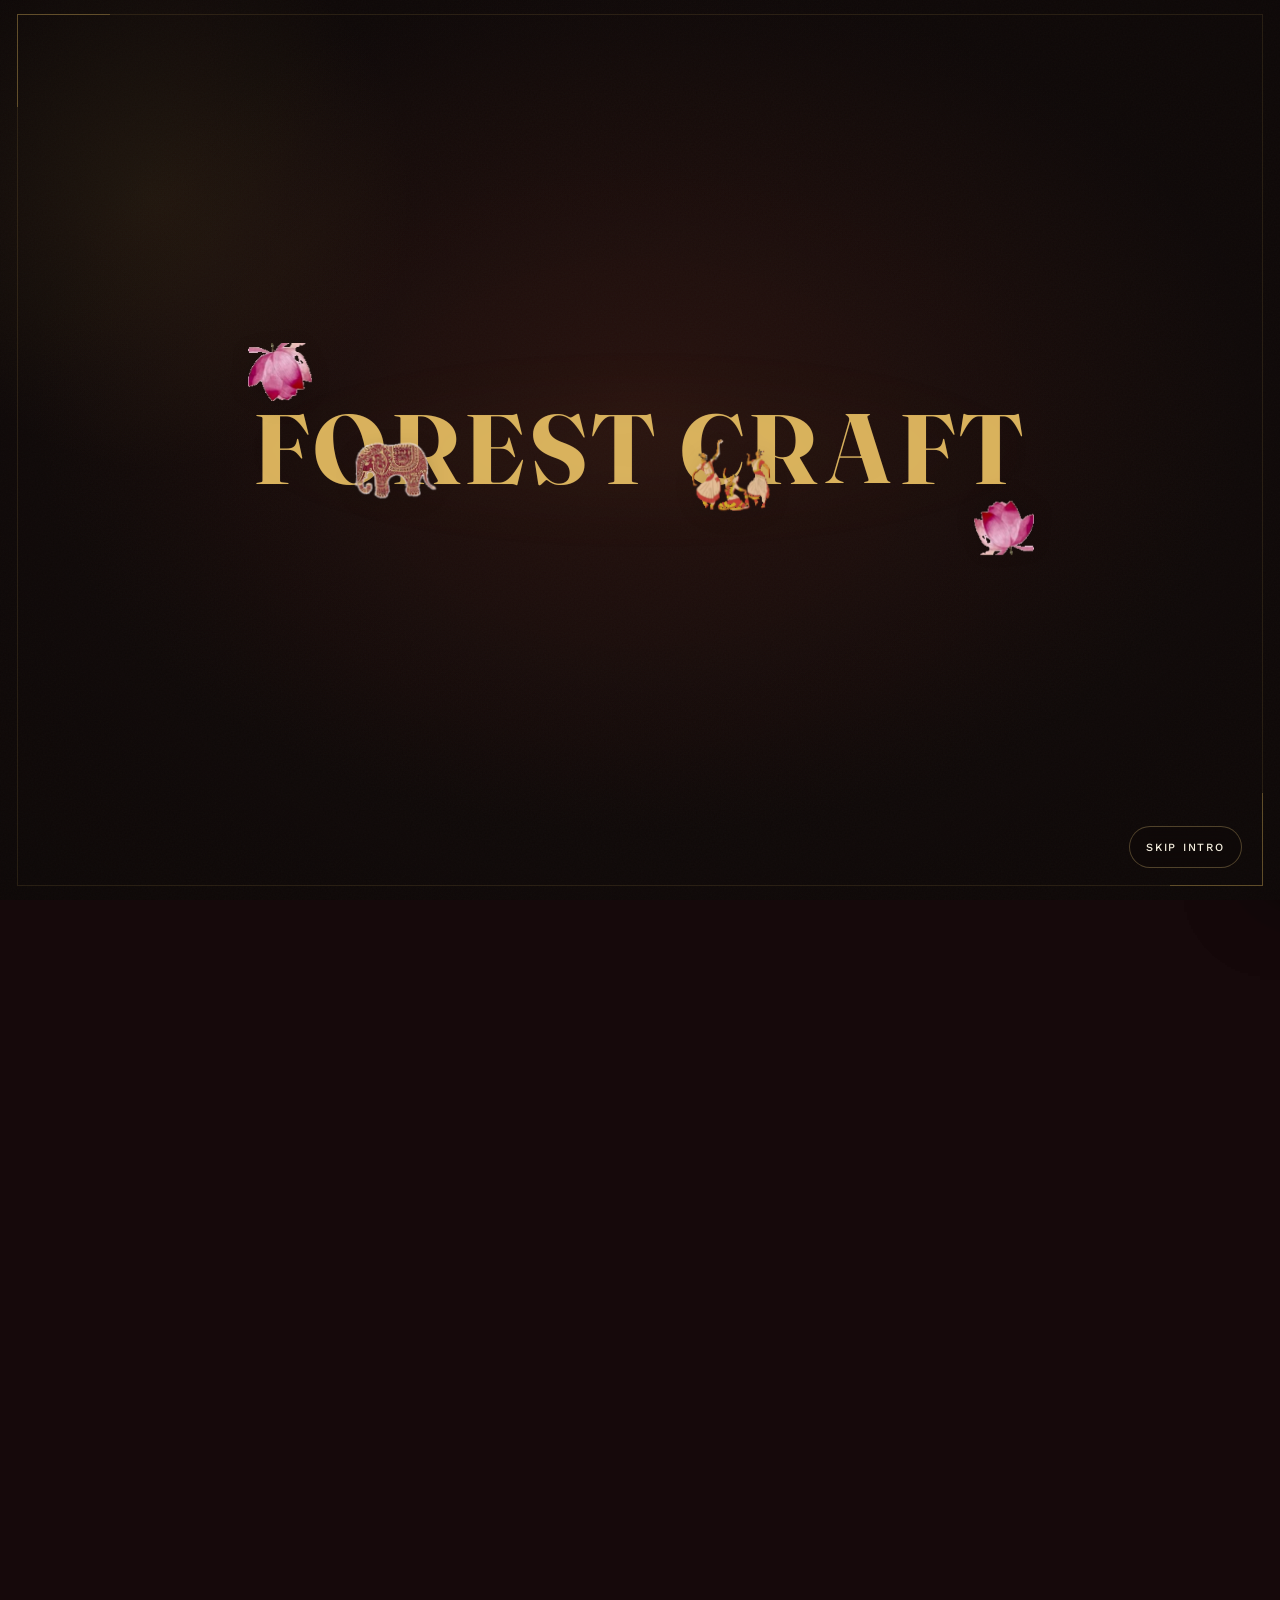
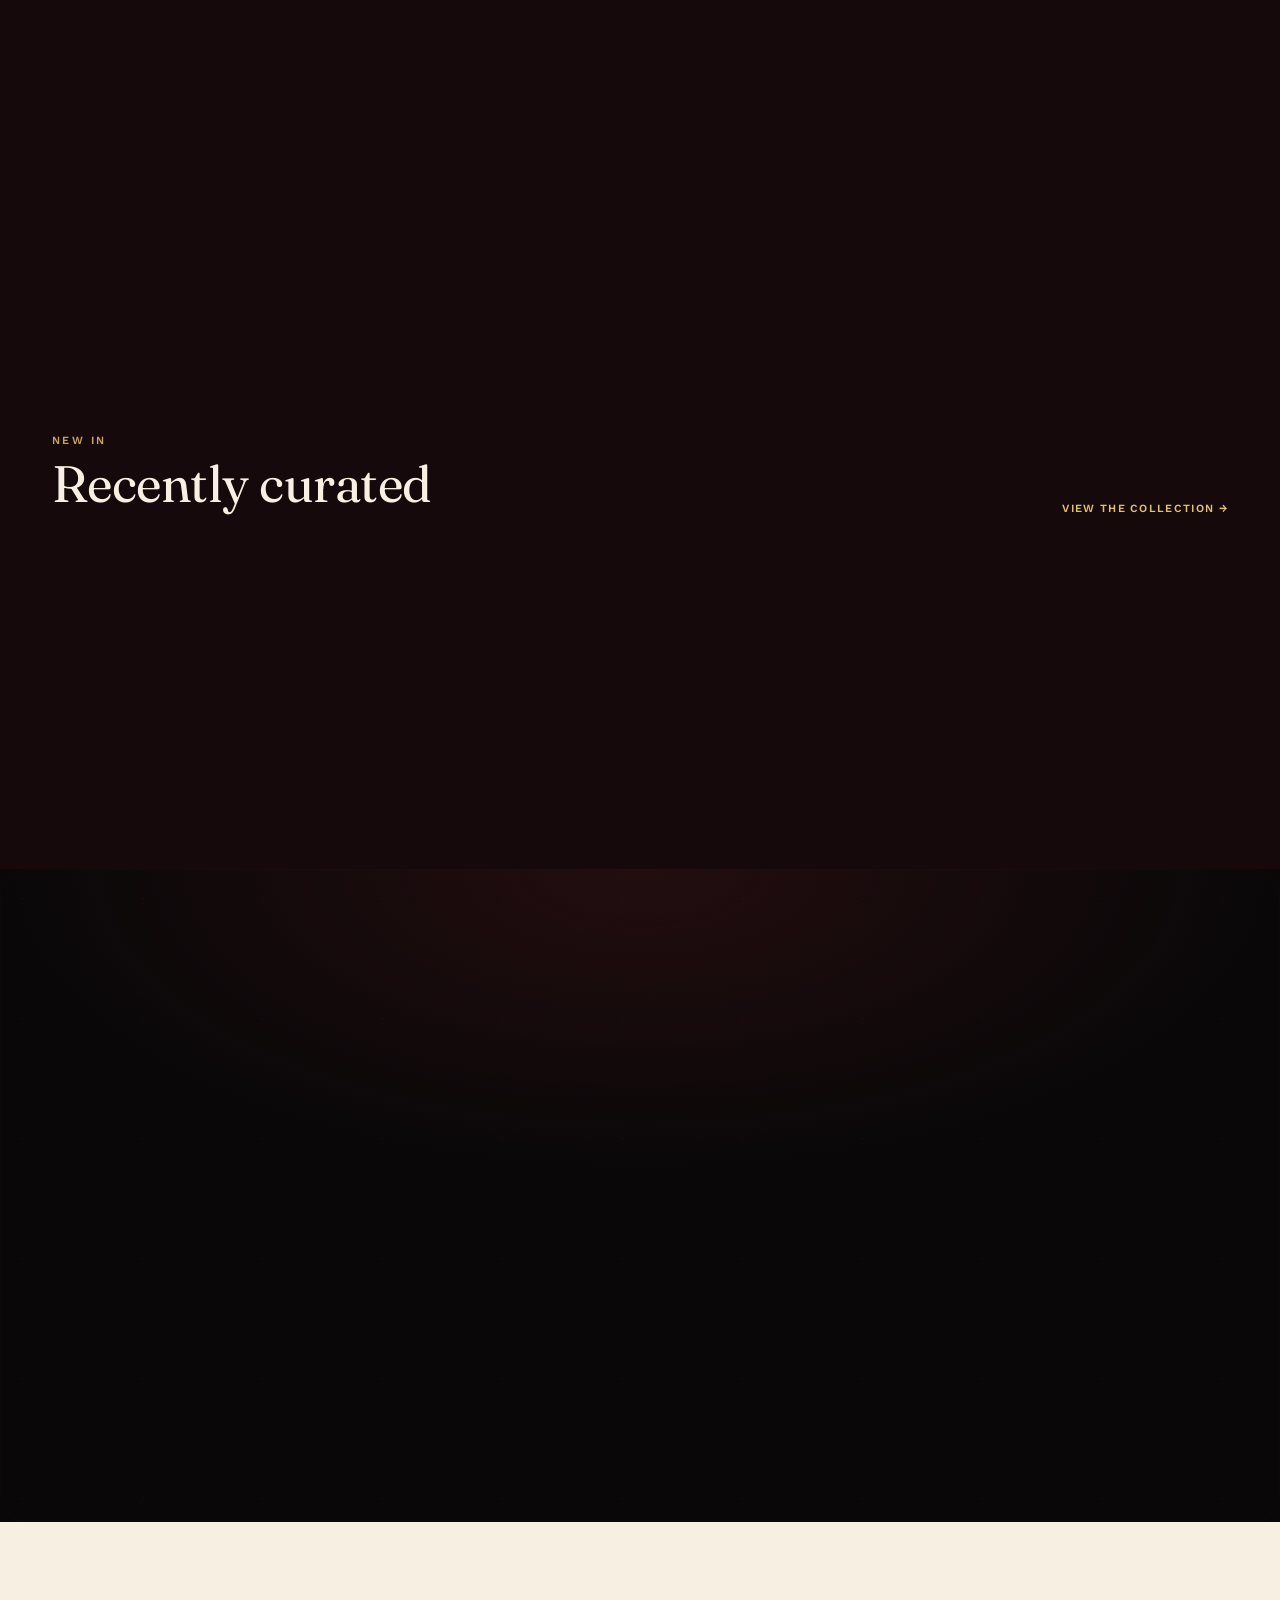
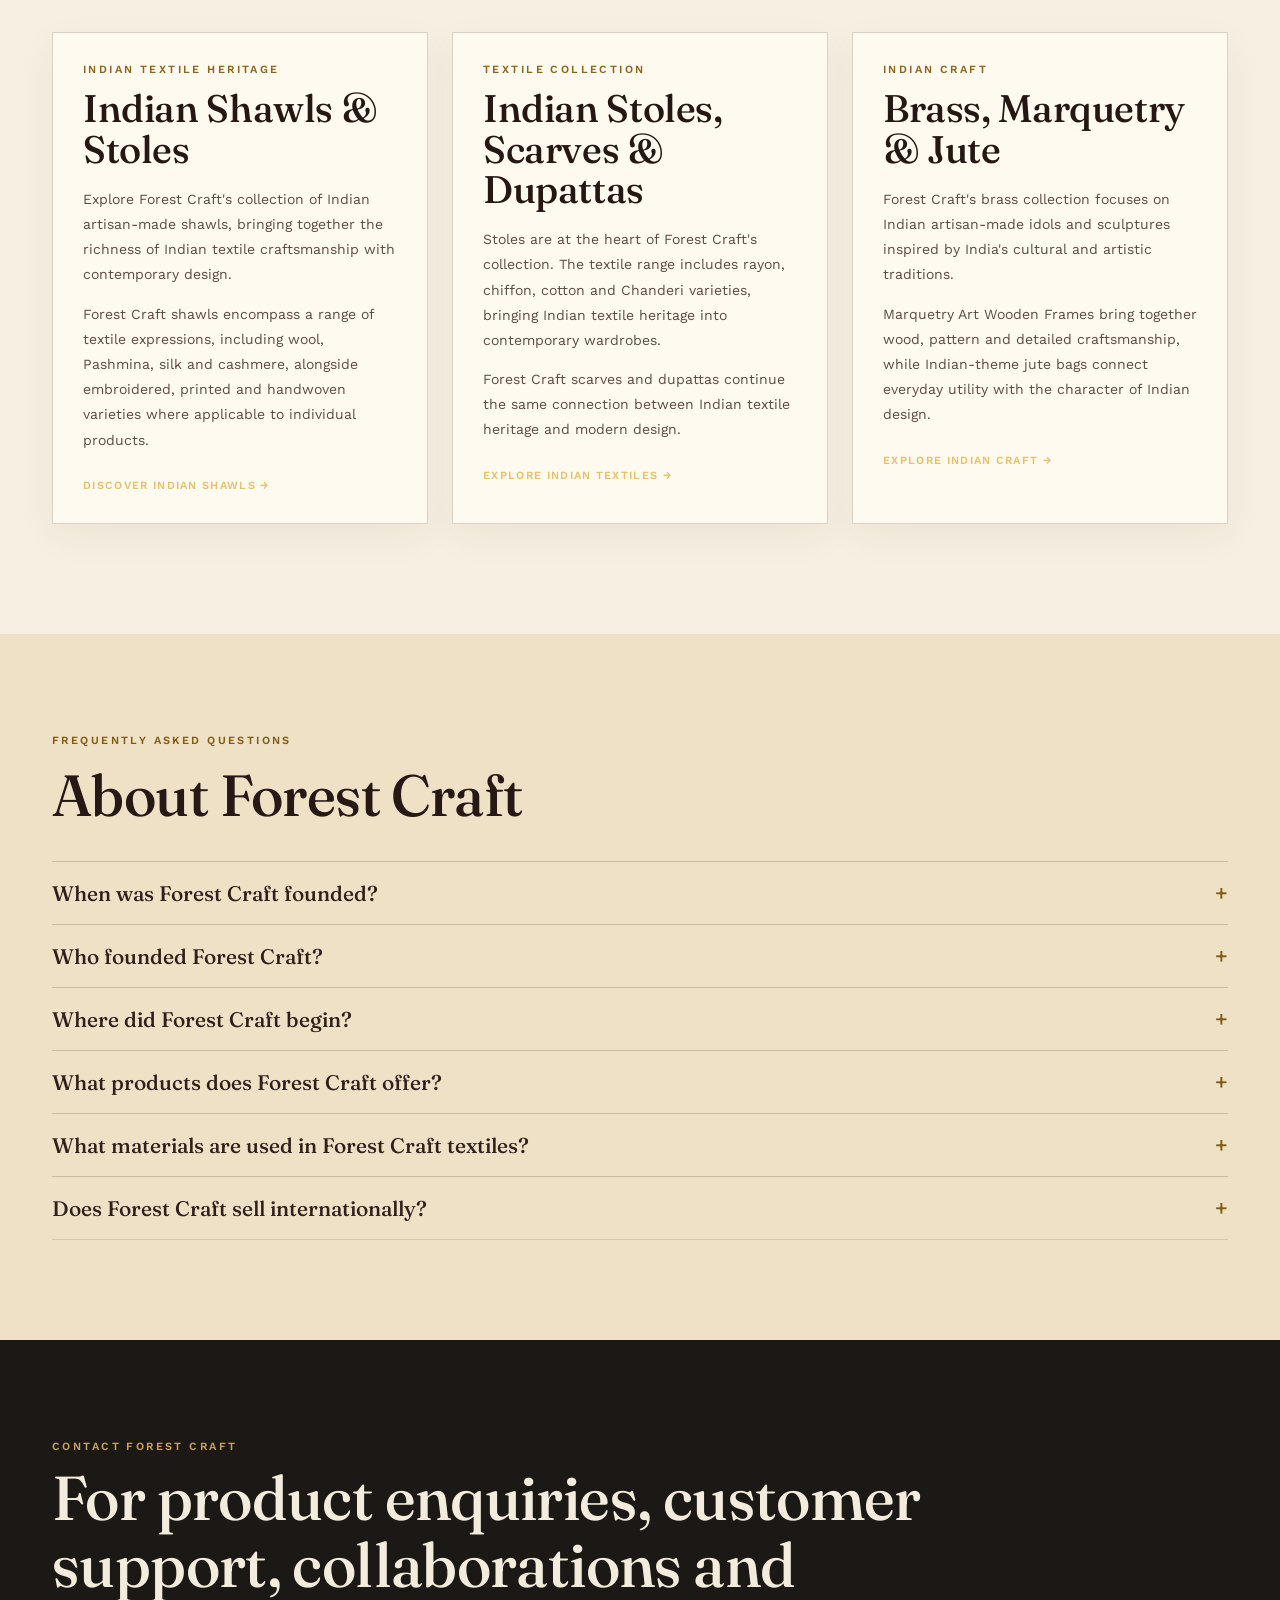
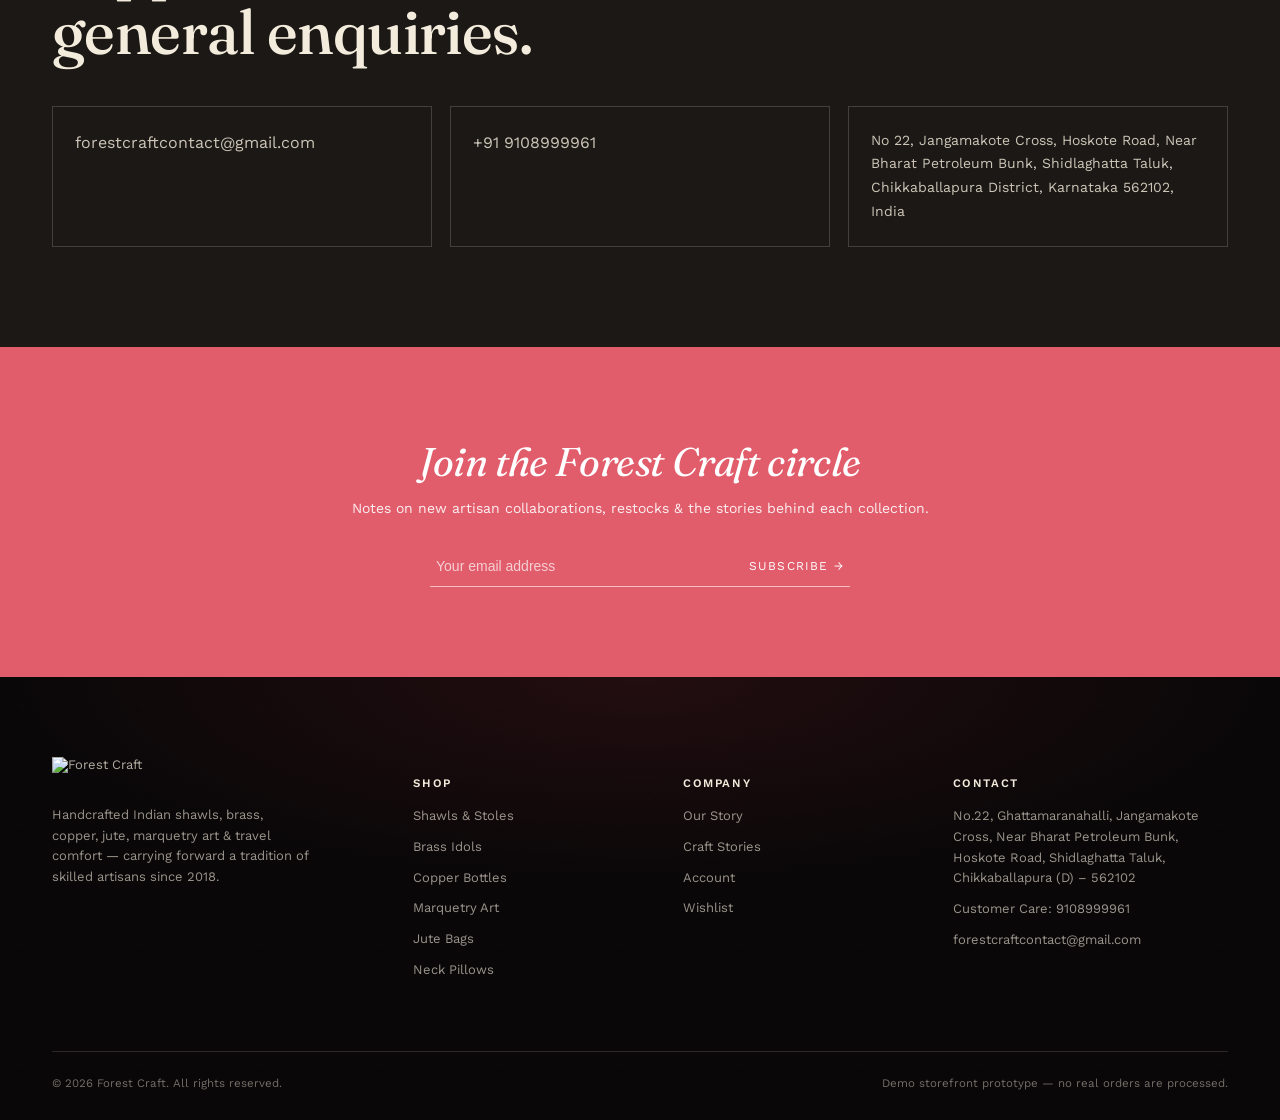
==== commit 8fa19af4: "Deploy corrected Forest Craft website" ====
--- a/index.html
+++ b/index.html
@@ -3,9 +3,15 @@
 <head>
 <meta charset="UTF-8">
 <meta name="viewport" content="width=device-width, initial-scale=1.0">
-<title>Forest Craft — Handcrafted Indian Heritage</title>
+<title>Forest Craft | Indian Heritage Craftsmanship</title>
+<meta name="description" content="Forest Craft is an Indian heritage craftsmanship brand founded in 2018, offering artisan-made shawls, stoles, scarves, dupattas, brass idols, marquetry art wooden frames and Indian-theme jute bags.">
+<meta name="robots" content="index, follow">
+<meta property="og:title" content="Forest Craft | Indian Heritage Craftsmanship">
+<meta property="og:description" content="Where Indian craftsmanship meets contemporary design. Discover Forest Craft shawls, stoles, scarves, dupattas and Indian craft.">
+<meta property="og:type" content="website">
+<meta property="og:url" content="https://theforestcraft.com/">
 <link rel="preconnect" href="https://fonts.googleapis.com">
-<link href="https://fonts.googleapis.com/css2?family=Fraunces:ital,opsz,wght@0,9..144,300;0,9..144,400;0,9..144,500;0,9..144,600;1,9..144,400&family=Work+Sans:wght@300;400;500;600&display=swap" rel="stylesheet">
+<link href="https://fonts.googleapis.com/css2?family=Cormorant+Garamond:wght@400;500;600&family=Fraunces:ital,opsz,wght@0,9..144,300;0,9..144,400;0,9..144,500;0,9..144,600;1,9..144,400&family=Work+Sans:wght@300;400;500;600&display=swap" rel="stylesheet">
 <style>
 /* ============ TOKENS ============ */
 :root{
@@ -545,6 +551,1517 @@
 .skip-link:focus{left:12px; top:12px;}
 :focus-visible{outline:2px solid var(--coral); outline-offset:2px;}
 </style>
+<link rel="stylesheet" href="forestcraft-design.css">
+
+<!-- Stage 2: Burgundy route/homepage design styles -->
+<style>
+/* ============ TOKENS ============ */
+:root{
+  --ink:#1c1815;
+  --ink-soft:#2a241f;
+  --canvas:#f6efe1;
+  --canvas-deep:#eee2c8;
+  --coral:#e15d6c;
+  --coral-deep:#c2404f;
+  --gold:#c1962c;
+  --gold-soft:#e3c26a;
+  --copper:#b0643c;
+  --forest:#333f2c;
+  --forest-deep:#232b1e;
+  --stone:#8a8073;
+  --cream-text:#f3ecdc;
+  --line: rgba(28,24,21,0.12);
+  --line-light: rgba(243,236,220,0.18);
+  --shadow: 0 20px 50px rgba(20,15,10,0.18);
+  --radius: 2px;
+  --ease: cubic-bezier(.22,.68,.19,1);
+}
+*{box-sizing:border-box;}
+html{scroll-behavior:smooth;}
+@media (prefers-reduced-motion: reduce){
+  html{scroll-behavior:auto;}
+  *{animation-duration:0.01ms !important; transition-duration:0.01ms !important;}
+}
+body{
+  margin:0;
+  background:var(--canvas);
+  color:var(--ink);
+  font-family:'Work Sans', sans-serif;
+  font-weight:400;
+  -webkit-font-smoothing:antialiased;
+  overflow-x:hidden;
+}
+h1,h2,h3,h4,.display{
+  font-family:'Fraunces', serif;
+  font-weight:500;
+  letter-spacing:-0.01em;
+  margin:0;
+}
+a{color:inherit;text-decoration:none;}
+button{font-family:inherit;cursor:pointer;}
+img{max-width:100%;display:block;}
+.eyebrow{
+  font-family:'Work Sans',sans-serif;
+  font-size:11px;
+  letter-spacing:0.22em;
+  text-transform:uppercase;
+  color:var(--gold);
+  font-weight:600;
+}
+.container{max-width:1240px;margin:0 auto;padding:0 32px;}
+@media(max-width:640px){.container{padding:0 20px;}}
+.btn{
+  display:inline-flex;align-items:center;gap:10px;
+  padding:14px 30px;
+  border:1px solid currentColor;
+  background:transparent;
+  font-size:12px; letter-spacing:0.14em; text-transform:uppercase; font-weight:600;
+  border-radius:1px;
+  transition:all .35s var(--ease);
+}
+.btn-dark{color:var(--ink); border-color:var(--ink);}
+.btn-dark:hover{background:var(--ink); color:var(--canvas);}
+.btn-light{color:var(--cream-text); border-color:rgba(243,236,220,0.5);}
+.btn-light:hover{background:var(--cream-text); color:var(--ink);}
+.btn-solid{background:var(--coral); color:#fff; border-color:var(--coral);}
+.btn-solid:hover{background:var(--coral-deep); border-color:var(--coral-deep);}
+.btn-gold{background:var(--gold); color:#fff; border-color:var(--gold);}
+.btn-gold:hover{background:#a67f22;}
+.btn:disabled{opacity:.4; cursor:not-allowed;}
+.hairline{height:1px;background:var(--line);border:0;}
+::selection{background:var(--gold-soft); color:var(--ink);}
+
+/* reveal */
+.reveal{opacity:0; transform:translateY(28px); transition:opacity .9s var(--ease), transform .9s var(--ease);}
+.reveal.in{opacity:1; transform:translateY(0);}
+.reveal-delay-1{transition-delay:.1s;}
+.reveal-delay-2{transition-delay:.22s;}
+.reveal-delay-3{transition-delay:.34s;}
+
+/* ============ CUSTOM CURSOR ============ */
+#cursor-dot{
+  position:fixed;
+  top:0;
+  left:0;
+  width:8px;
+  height:8px;
+  border-radius:50%;
+  background:radial-gradient(circle,rgba(248,219,145,1) 0%,rgba(225,181,90,.78) 48%,rgba(225,181,90,0) 100%);
+  box-shadow:0 0 7px 2px rgba(225,181,90,.48);
+  pointer-events:none;
+  z-index:100000;
+  transform:translate(-50%,-50%);
+  transition:
+    width .22s var(--ease),
+    height .22s var(--ease),
+    box-shadow .22s var(--ease),
+    opacity .18s ease;
+  opacity:0;
+  display:none;
+}
+#cursor-dot.hover{
+  width:15px;
+  height:15px;
+  box-shadow:0 0 14px 4px rgba(225,181,90,.58);
+}
+@media(hover:hover) and (pointer:fine){
+  #cursor-dot{display:block;}
+  html,body{cursor:none;}
+  a,button,[data-cursor],input,select,textarea{cursor:none;}
+}
+
+/* ============ NAV ============ */
+#topnav{
+  position:fixed; top:0; left:0; right:0; z-index:500;
+  display:flex; align-items:center; justify-content:space-between;
+  padding:22px 40px; transition:all .5s var(--ease);
+  color:var(--cream-text);
+}
+@media(max-width:640px){#topnav{padding:16px 20px;}}
+#topnav.scrolled{
+  background:rgba(28,24,21,0.92); backdrop-filter:blur(10px);
+  padding:14px 40px; box-shadow:0 4px 24px rgba(0,0,0,.2);
+}
+@media(max-width:640px){#topnav.scrolled{padding:12px 20px;}}
+.nav-logo{display:flex; align-items:center; gap:10px; font-family:'Fraunces',serif; font-size:19px; letter-spacing:.03em;}
+.nav-logo img{height:30px; width:auto; transition:height .4s var(--ease);}
+#topnav.scrolled .nav-logo img{height:24px;}
+.nav-center{display:flex; gap:34px; font-size:12px; letter-spacing:.1em; text-transform:uppercase;}
+.nav-center a{position:relative; padding-bottom:4px;}
+.nav-center a::after{content:'';position:absolute;bottom:0;left:0;width:0;height:1px;background:var(--gold-soft);transition:width .3s var(--ease);}
+.nav-center a:hover::after{width:100%;}
+.nav-right{display:flex; align-items:center; gap:20px;}
+@media(max-width:640px){
+  .nav-logo span.logo-word{display:none;}
+  .nav-right{gap:12px;}
+  #topnav{gap:10px;}
+}
+.nav-icon-btn{position:relative; background:none; border:none; color:inherit; padding:4px;}
+.nav-icon-btn svg{width:19px; height:19px; stroke:currentColor; fill:none; stroke-width:1.4;}
+.count-badge{
+  position:absolute; top:-6px; right:-8px; background:var(--coral); color:#fff;
+  font-size:9px; font-weight:700; width:16px; height:16px; border-radius:50%;
+  display:flex; align-items:center; justify-content:center;
+}
+.mobile-menu-btn{display:none; background:none;border:none;color:inherit;}
+@media(max-width:900px){
+  .nav-center{display:none;}
+  .mobile-menu-btn{display:block;}
+}
+
+/* mobile full screen nav */
+#mobile-nav{
+  position:fixed; inset:0; background:var(--ink); z-index:900;
+  display:flex; flex-direction:column; justify-content:center; gap:26px; padding:40px;
+  transform:translateY(-100%); transition:transform .5s var(--ease);
+}
+#mobile-nav.open{transform:translateY(0);}
+#mobile-nav a{color:var(--cream-text); font-family:'Fraunces',serif; font-size:32px;}
+#mobile-nav .close-x{position:absolute; top:24px; right:24px; background:none;border:none;color:var(--cream-text);font-size:26px;}
+
+/* ============ OPENING ============ */
+#opening{
+  position:relative; height:100vh; min-height:640px;
+  background:radial-gradient(120% 90% at 50% 20%, #26211c 0%, var(--ink) 55%, #100d0b 100%);
+  display:flex; align-items:center; justify-content:center; overflow:hidden;
+  color:var(--cream-text);
+}
+.motif-line{position:absolute; opacity:0; stroke:var(--gold-soft); stroke-width:1; fill:none;}
+#opening .ornament{position:absolute; inset:0; pointer-events:none;}
+.opening-inner{position:relative; z-index:3; text-align:center; padding:0 20px;}
+.opening-eyebrow{
+  opacity:0; letter-spacing:.35em; font-size:11px; text-transform:uppercase; color:var(--gold-soft);
+  animation:fadeUp 1.2s var(--ease) .3s forwards;
+}
+.opening-wordmark{
+  font-family:'Fraunces',serif; font-weight:400; font-style:italic;
+  font-size:clamp(48px,11vw,148px); line-height:.95; margin:14px 0 6px;
+  opacity:0; letter-spacing:0.01em;
+  animation:fadeUp 1.4s var(--ease) .55s forwards;
+}
+.opening-wordmark em{font-style:normal; font-weight:300; color:var(--gold-soft); display:block; font-size:.145em; letter-spacing:.32em; margin-top:22px; line-height:1.4;}
+.opening-sub{
+  max-width:480px; margin:22px auto 0; font-size:15px; line-height:1.7; color:rgba(243,236,220,0.72);
+  opacity:0; animation:fadeUp 1.2s var(--ease) 1s forwards;
+}
+@keyframes fadeUp{from{opacity:0; transform:translateY(22px);} to{opacity:1; transform:translateY(0);}}
+.scroll-cue{
+  position:absolute; bottom:36px; left:50%; transform:translateX(-50%);
+  display:flex; flex-direction:column; align-items:center; gap:10px;
+  color:rgba(243,236,220,0.6); font-size:10px; letter-spacing:.2em; text-transform:uppercase;
+  opacity:0; animation:fadeUp 1s var(--ease) 1.6s forwards;
+}
+.scroll-cue .stem{width:1px; height:36px; background:linear-gradient(var(--gold-soft), transparent); animation:stem 2s ease-in-out infinite;}
+@keyframes stem{0%,100%{opacity:.3;}50%{opacity:1;}}
+
+/* ============ BRAND STATEMENT ============ */
+#statement{padding:130px 0; text-align:center; background:var(--canvas);}
+#statement .mark{width:34px; height:34px; margin:0 auto 30px; opacity:.8;}
+#statement p{
+  font-family:'Fraunces',serif; font-weight:400; font-style:italic;
+  font-size:clamp(22px,3.2vw,34px); line-height:1.5; max-width:820px; margin:0 auto; color:var(--ink-soft);
+}
+#statement .cite{margin-top:28px; font-size:11px; letter-spacing:.2em; text-transform:uppercase; color:var(--stone);}
+
+/* ============ GALLERY / EXHIBITS ============ */
+#gallery-intro{padding:40px 0 20px; text-align:center;}
+#gallery-intro h2{font-size:clamp(30px,4.6vw,56px); font-weight:400;}
+#gallery-intro p{max-width:520px; margin:16px auto 0; color:var(--stone); font-size:15px; line-height:1.7;}
+
+.exhibit{
+  display:grid; grid-template-columns:1fr 1fr; align-items:center; gap:0;
+  padding:70px 0;
+}
+.exhibit:nth-child(even) .exhibit-media{order:2;}
+@media(max-width:860px){
+  .exhibit{grid-template-columns:1fr; gap:30px; padding:40px 0;}
+  .exhibit:nth-child(even) .exhibit-media{order:0;}
+}
+.exhibit-media{position:relative; aspect-ratio:4/5; overflow:hidden; background:var(--canvas-deep);}
+.exhibit-media img{width:100%; height:100%; object-fit:cover; transition:transform 1.2s var(--ease);}
+.exhibit-media:hover img{transform:scale(1.06);}
+.exhibit-media .num{
+  position:absolute; top:20px; left:20px; font-family:'Fraunces',serif; font-style:italic; font-size:14px;
+  color:#fff; background:rgba(20,16,12,0.4); padding:4px 10px; backdrop-filter:blur(4px);
+}
+.exhibit-text{padding:0 60px;}
+@media(max-width:860px){.exhibit-text{padding:0 24px;}}
+@media(max-width:640px){.exhibit-text{padding:0 4px;}}
+.exhibit-text h3{font-size:clamp(28px,4vw,44px); margin:12px 0 18px; font-weight:400;}
+.exhibit-text p{font-size:15px; line-height:1.8; color:var(--ink-soft); max-width:440px;}
+.exhibit-text .explore-link{
+  display:inline-flex; align-items:center; gap:8px; margin-top:26px;
+  font-size:12px; letter-spacing:.14em; text-transform:uppercase; font-weight:600; color:var(--coral-deep);
+  border-bottom:1px solid var(--coral-deep); padding-bottom:4px;
+}
+.exhibit-text .explore-link svg{width:14px;height:14px;transition:transform .3s var(--ease);}
+.exhibit-text .explore-link:hover svg{transform:translateX(5px);}
+
+/* ============ CRAFT STORIES ============ */
+#craft-stories{background:var(--ink); color:var(--cream-text); padding:100px 0 110px; overflow:hidden;}
+.cs-head{text-align:center; margin-bottom:56px;}
+.cs-head h2{font-size:clamp(30px,4.6vw,52px); font-weight:400;}
+.cs-head p{color:rgba(243,236,220,0.6); max-width:520px; margin:14px auto 0; font-size:14px; line-height:1.7;}
+.cs-switch{display:flex; justify-content:center; gap:10px; margin-top:26px; flex-wrap:wrap;}
+.cs-switch button{
+  padding:9px 18px; border:1px solid rgba(243,236,220,0.28); background:transparent; color:rgba(243,236,220,0.7);
+  font-size:11px; letter-spacing:.1em; text-transform:uppercase; border-radius:20px; transition:all .3s;
+}
+.cs-switch button.active{background:var(--gold-soft); color:var(--ink); border-color:var(--gold-soft);}
+.cs-rail-wrap{position:relative; margin-top:54px;}
+.cs-rail{
+  display:flex; gap:2px; overflow-x:auto; scroll-snap-type:x mandatory; padding:0 6vw 30px;
+  scrollbar-width:thin; scrollbar-color:var(--gold-soft) transparent;
+}
+.cs-rail::-webkit-scrollbar{height:4px;}
+.cs-rail::-webkit-scrollbar-thumb{background:var(--gold-soft);}
+.cs-step{
+  flex:0 0 min(320px,78vw); scroll-snap-align:center; position:relative;
+  padding:0 26px 0 0;
+}
+.cs-step .stepnum{font-family:'Fraunces',serif; font-style:italic; font-size:15px; color:var(--gold-soft);}
+.cs-step .stepimg{width:100%; aspect-ratio:3/4; overflow:hidden; margin:16px 0; background:#000;}
+.cs-step .stepimg img{width:100%;height:100%;object-fit:cover; filter:saturate(0.94);}
+.cs-step h4{font-size:20px; font-weight:400; margin-bottom:8px;}
+.cs-step p{font-size:13.5px; line-height:1.7; color:rgba(243,236,220,0.68);}
+.cs-arrow{position:absolute; top:38%; font-size:22px; color:var(--gold-soft); opacity:.5;}
+.cs-progress{display:flex; justify-content:center; gap:8px; margin-top:6px;}
+.cs-progress span{width:22px; height:2px; background:rgba(243,236,220,0.25);}
+.cs-progress span.active{background:var(--gold-soft);}
+
+/* ============ SHOP ============ */
+#shop{padding:100px 0 60px; background:var(--canvas);}
+.shop-head{display:flex; align-items:flex-end; justify-content:space-between; flex-wrap:wrap; gap:20px; margin-bottom:36px;}
+.shop-head h2{font-size:clamp(28px,4vw,44px); font-weight:400;}
+.shop-controls{display:flex; gap:10px; align-items:center; flex-wrap:wrap;}
+.filter-tabs{display:flex; gap:8px; flex-wrap:wrap;}
+.filter-tabs button{
+  padding:9px 16px; border:1px solid var(--line); background:#fff; font-size:11.5px;
+  letter-spacing:.06em; text-transform:uppercase; border-radius:20px; transition:all .25s; color:var(--ink-soft);
+}
+.filter-tabs button.active{background:var(--ink); color:var(--canvas); border-color:var(--ink);}
+select#sortSelect, select#priceFilter{
+  padding:9px 14px; border:1px solid var(--line); background:#fff; font-size:12px; border-radius:20px; color:var(--ink-soft);
+}
+.rv-strip{margin-bottom:8px;}
+.rv-strip.has-items{margin-bottom:34px;}
+.rv-strip .rv-label{font-size:11px; letter-spacing:.14em; text-transform:uppercase; color:var(--stone); margin-bottom:12px; display:none;}
+.rv-strip.has-items .rv-label{display:block;}
+.rv-strip .rv-row{display:flex; gap:12px; overflow-x:auto; padding-bottom:6px;}
+.rv-strip .rv-row img{width:58px; height:72px; object-fit:cover; flex:0 0 auto; cursor:pointer; opacity:.85; transition:opacity .2s;}
+.rv-strip .rv-row img:hover{opacity:1;}
+.stock-badge{
+  position:absolute; bottom:10px; left:10px; background:rgba(28,24,21,0.82); color:var(--gold-soft);
+  font-size:10px; letter-spacing:.06em; text-transform:uppercase; padding:4px 9px;
+}
+.stock-badge.out{color:#e2a9a9;}
+.coupon-row{display:flex; gap:8px; margin-top:14px;}
+.coupon-row input{flex:1; padding:11px 12px; border:1px solid var(--line); background:#fff; font-size:13px;}
+.coupon-row button{padding:0 18px; border:1px solid var(--ink); background:transparent; font-size:11px; letter-spacing:.08em; text-transform:uppercase;}
+.coupon-msg{font-size:11.5px; margin-top:8px;}
+.coupon-msg.ok{color:var(--forest);}
+.coupon-msg.err{color:var(--coral-deep);}
+.order-history-item{border-bottom:1px solid var(--line); padding:14px 0; font-size:12.5px;}
+.order-history-item .oh-top{display:flex; justify-content:space-between; font-weight:600; margin-bottom:4px;}
+.order-history-item .oh-meta{color:var(--stone);}
+.product-grid{display:grid; grid-template-columns:repeat(4,1fr); gap:26px 22px;}
+@media(max-width:980px){.product-grid{grid-template-columns:repeat(3,1fr);}}
+@media(max-width:700px){.product-grid{grid-template-columns:repeat(2,1fr); gap:18px 12px;}}
+.product-card{position:relative; cursor:pointer;}
+.product-card .thumb{position:relative; aspect-ratio:4/5; overflow:hidden; background:var(--canvas-deep);}
+.product-card .thumb img{width:100%;height:100%;object-fit:cover; transition:transform .6s var(--ease);}
+.product-card:hover .thumb img{transform:scale(1.08);}
+.wish-btn{
+  position:absolute; top:10px; right:10px; width:32px; height:32px; border-radius:50%;
+  background:rgba(255,255,255,0.88); border:none; display:flex; align-items:center; justify-content:center;
+  transition:all .25s;
+}
+.wish-btn svg{width:15px;height:15px; stroke:var(--ink); fill:none; stroke-width:1.6;}
+.wish-btn.active svg{fill:var(--coral); stroke:var(--coral);}
+.quickadd-btn{
+  position:absolute; left:10px; right:10px; bottom:10px; padding:10px; background:var(--ink); color:#fff;
+  font-size:10.5px; letter-spacing:.12em; text-transform:uppercase; text-align:center; border:none;
+  opacity:0; transform:translateY(8px); transition:all .3s var(--ease);
+}
+.product-card:hover .quickadd-btn{opacity:1; transform:translateY(0);}
+.product-card .info{padding-top:12px;}
+.product-card .cat{font-size:10px; letter-spacing:.12em; text-transform:uppercase; color:var(--stone);}
+.product-card .name{font-family:'Fraunces',serif; font-size:16.5px; margin-top:4px; font-weight:400;}
+.product-card .price{margin-top:5px; font-size:13.5px; color:var(--ink-soft);}
+.product-card .price .old{text-decoration:line-through; color:var(--stone); margin-right:8px; font-size:12px;}
+
+/* ============ WHY FOREST CRAFT ============ */
+#why{padding:110px 0; background:var(--forest-deep); color:var(--cream-text);}
+.why-grid{display:grid; grid-template-columns:1fr 1fr; gap:70px; align-items:start;}
+@media(max-width:860px){.why-grid{grid-template-columns:1fr; gap:40px;}}
+.why-grid h2{font-size:clamp(28px,4vw,42px); font-weight:400; margin-bottom:20px;}
+.why-grid p{font-size:14.5px; line-height:1.85; color:rgba(243,236,220,0.72); margin-bottom:16px;}
+.stat-row{display:grid; grid-template-columns:repeat(2,1fr); gap:26px; margin-top:20px;}
+.stat{border-top:1px solid rgba(243,236,220,0.2); padding-top:14px;}
+.stat b{display:block; font-family:'Fraunces',serif; font-size:32px; color:var(--gold-soft); font-weight:400;}
+.stat span{font-size:11.5px; letter-spacing:.08em; text-transform:uppercase; color:rgba(243,236,220,0.6);}
+.client-chip-wrap{display:flex; flex-wrap:wrap; gap:9px;}
+.client-chip{
+  padding:8px 14px; border:1px solid rgba(243,236,220,0.22); border-radius:20px; font-size:12px;
+  color:rgba(243,236,220,0.78);
+}
+
+/* ============ NEWSLETTER ============ */
+#newsletter{padding:90px 0; text-align:center; background:var(--coral); color:#fff;}
+#newsletter h2{font-size:clamp(26px,3.6vw,40px); font-weight:400; font-style:italic; font-family:'Fraunces',serif;}
+#newsletter p{margin:14px 0 30px; opacity:.9; font-size:14px;}
+.nl-form{display:flex; max-width:420px; margin:0 auto; border-bottom:1px solid rgba(255,255,255,0.6);}
+.nl-form input{flex:1; background:transparent; border:none; color:#fff; padding:12px 6px; font-size:14px; outline:none;}
+.nl-form input::placeholder{color:rgba(255,255,255,0.7);}
+.nl-form button{background:none; border:none; color:#fff; font-size:12px; letter-spacing:.1em; text-transform:uppercase;}
+
+/* ============ FOOTER ============ */
+footer{background:var(--ink); color:rgba(243,236,220,0.72); padding:80px 0 30px; font-size:13px;}
+.foot-grid{display:grid; grid-template-columns:1.4fr 1fr 1fr 1.2fr; gap:40px;}
+@media(max-width:760px){.foot-grid{grid-template-columns:1fr 1fr; gap:30px;}}
+.foot-grid h5{color:var(--cream-text); font-size:11.5px; letter-spacing:.14em; text-transform:uppercase; margin-bottom:16px; font-weight:600;}
+.foot-grid a, .foot-grid p{display:block; margin-bottom:10px; line-height:1.6; color:rgba(243,236,220,0.62);}
+.foot-grid a:hover{color:var(--gold-soft);}
+.foot-logo{height:32px; margin-bottom:16px;}
+.foot-bottom{margin-top:60px; padding-top:24px; border-top:1px solid rgba(243,236,220,0.14); display:flex; justify-content:space-between; flex-wrap:wrap; gap:10px; font-size:11.5px; color:rgba(243,236,220,0.45);}
+
+/* ============ DRAWERS (cart/wishlist) ============ */
+.drawer-overlay{position:fixed; inset:0; background:rgba(20,16,12,0.5); z-index:800; opacity:0; pointer-events:none; transition:opacity .35s;}
+.drawer-overlay.open{opacity:1; pointer-events:all;}
+.drawer{
+  position:fixed; top:0; right:0; height:100%; width:min(430px,100%); background:var(--canvas); z-index:801;
+  transform:translateX(100%); transition:transform .45s var(--ease); display:flex; flex-direction:column;
+}
+.drawer.open{transform:translateX(0);}
+.drawer-head{display:flex; justify-content:space-between; align-items:center; padding:24px 26px; border-bottom:1px solid var(--line);}
+.drawer-head h3{font-size:20px; font-weight:400;}
+.drawer-head button{background:none;border:none; font-size:22px; color:var(--ink);}
+.drawer-body{flex:1; overflow-y:auto; padding:20px 26px;}
+.drawer-empty{text-align:center; padding:60px 20px; color:var(--stone);}
+.cart-row{display:flex; gap:14px; padding:16px 0; border-bottom:1px solid var(--line);}
+.cart-row img{width:70px; height:88px; object-fit:cover; background:var(--canvas-deep);}
+.cart-row .ci-info{flex:1;}
+.cart-row .ci-info .nm{font-family:'Fraunces',serif; font-size:15px;}
+.cart-row .ci-info .meta{font-size:11.5px; color:var(--stone); margin:3px 0 8px;}
+.qty-stepper{display:inline-flex; align-items:center; border:1px solid var(--line);}
+.qty-stepper button{width:26px;height:26px; background:none;border:none;font-size:14px;}
+.qty-stepper span{width:26px; text-align:center; font-size:12px;}
+.cart-row .remove-btn{background:none;border:none; font-size:11px; text-decoration:underline; color:var(--stone); margin-top:8px;}
+ .cart-actions{
+  display:flex;
+  gap:8px;
+  flex-wrap:wrap;
+  margin-top:8px;
+}
+
+.cart-actions .remove-btn{
+  margin:0;
+}
+.cart-row .ci-price{font-size:13px; white-space:nowrap;}
+.drawer-foot{padding:22px 26px; border-top:1px solid var(--line);}
+.subtotal-row{display:flex; justify-content:space-between; font-size:14px; margin-bottom:16px;}
+.subtotal-row b{font-family:'Fraunces',serif; font-size:18px;}
+.wish-row{display:flex; gap:14px; padding:16px 0; border-bottom:1px solid var(--line); align-items:center;}
+.wish-row img{width:64px;height:80px;object-fit:cover;background:var(--canvas-deep);}
+.wish-row .nm{font-family:'Fraunces',serif; font-size:14.5px;}
+.wish-row .price{font-size:12.5px; color:var(--stone); margin-top:3px;}
+.wish-row .actions{display:flex; flex-direction:column; gap:6px; margin-left:auto;}
+.wish-row .actions button{font-size:10.5px; letter-spacing:.06em; text-transform:uppercase; background:none;border:none;color:var(--coral-deep);}
+
+/* ============ MODAL (quickview / checkout / auth) ============ */
+.modal-overlay{position:fixed; inset:0; background:rgba(20,16,12,0.6); z-index:850; display:none; align-items:center; justify-content:center; padding:20px;}
+.modal-overlay.open{display:flex;}
+  .cart-confirm-box{
+  max-width:430px;
+  width:100%;
+  position:relative;
+  text-align:center;
+}
+
+.cart-confirm-content{
+  padding:36px 30px 30px;
+}
+
+.cart-confirm-icon{
+  width:48px;
+  height:48px;
+  margin:0 auto 18px;
+  display:flex;
+  align-items:center;
+  justify-content:center;
+  border:1px solid var(--line);
+  border-radius:50%;
+  font-size:24px;
+  color:var(--coral-deep);
+}
+
+.cart-confirm-content h3{
+  margin:0 0 10px;
+  font-family:'Fraunces',serif;
+  font-size:24px;
+  font-weight:500;
+}
+
+.cart-confirm-content p{
+  margin:0 auto;
+  max-width:340px;
+  color:var(--stone);
+  font-size:13px;
+  line-height:1.7;
+}
+
+.cart-confirm-actions{
+  display:flex;
+  justify-content:center;
+  gap:10px;
+  margin-top:26px;
+}
+
+.cart-confirm-actions .btn{
+  min-width:125px;
+}
+
+.cart-confirm-box .modal-close{
+  position:absolute;
+  top:14px;
+  right:16px;
+}
+.modal-box{background:var(--canvas); max-width:900px; width:100%; max-height:88vh; overflow-y:auto; position:relative; box-shadow:var(--shadow);}
+.modal-close{position:absolute; top:16px; right:18px; background:none;border:none;font-size:22px; z-index:5; color:var(--ink);}
+.qv-grid{display:grid; grid-template-columns:1fr 1fr;}
+@media(max-width:700px){.qv-grid{grid-template-columns:1fr;}}
+.qv-media{background:var(--canvas-deep); aspect-ratio:4/5;}
+.qv-media img{width:100%;height:100%;object-fit:cover;}
+.qv-thumbs{display:flex; gap:8px; padding:10px;}
+.qv-thumbs img{width:52px;height:64px; object-fit:cover; opacity:.55; border:1px solid transparent;}
+.qv-thumbs img.active{opacity:1; border-color:var(--ink);}
+.qv-info{padding:38px;}
+@media(max-width:700px){.qv-info{padding:26px;}}
+.qv-info .cat{font-size:11px; letter-spacing:.14em; text-transform:uppercase; color:var(--stone);}
+.qv-info h2{font-size:28px; margin:8px 0; font-weight:400;}
+.qv-info .price{font-size:17px; margin-bottom:16px;}
+.qv-tabs{display:flex; gap:20px; border-bottom:1px solid var(--line); margin:20px 0 16px;}
+.qv-tabs button{background:none;border:none; padding:8px 0; font-size:12px; letter-spacing:.08em; text-transform:uppercase; color:var(--stone); border-bottom:2px solid transparent;}
+.qv-tabs button.active{color:var(--ink); border-color:var(--coral);}
+.qv-panel{font-size:13.5px; line-height:1.8; color:var(--ink-soft); min-height:70px;}
+.qv-panel .cstory-row{display:flex; justify-content:space-between; padding:6px 0; border-bottom:1px dashed var(--line);}
+.color-swatches{display:flex; gap:8px; margin:10px 0 18px;}
+.swatch{width:26px;height:26px;border-radius:50%; border:2px solid #fff; box-shadow:0 0 0 1px var(--line); cursor:pointer;}
+.swatch.active{box-shadow:0 0 0 2px var(--ink);}
+.qv-actions{display:flex; gap:10px; margin-top:22px; flex-wrap:wrap;}
+
+/* checkout */
+.co-steps{display:flex; gap:0; padding:24px 38px 0; }
+.co-step{flex:1; text-align:center; font-size:11px; letter-spacing:.1em; text-transform:uppercase; color:var(--stone); position:relative; padding-bottom:16px; border-bottom:2px solid var(--line);}
+.co-step.active{color:var(--ink); border-color:var(--coral);}
+.co-step.done{color:var(--forest); border-color:var(--forest);}
+.co-body{padding:32px 38px;}
+@media(max-width:700px){.co-steps,.co-body{padding-left:20px;padding-right:20px;}}
+.form-row{display:grid; grid-template-columns:1fr 1fr; gap:14px; margin-bottom:14px;}
+@media(max-width:520px){.form-row{grid-template-columns:1fr;}}
+.form-row.full{grid-template-columns:1fr;}
+.field label{font-size:11px; letter-spacing:.06em; text-transform:uppercase; color:var(--stone); display:block; margin-bottom:6px;}
+.field input, .field select{width:100%; padding:11px 12px; border:1px solid var(--line); background:#fff; font-size:14px; font-family:inherit;}
+.pay-option{display:flex; align-items:center; gap:10px; padding:14px; border:1px solid var(--line); margin-bottom:10px; cursor:pointer;}
+.pay-option input{accent-color:var(--coral);}
+.order-summary-mini{background:#fff; border:1px solid var(--line); padding:16px; margin-top:20px;}
+.order-summary-mini .row{display:flex; justify-content:space-between; font-size:13px; padding:5px 0;}
+.demo-note{font-size:11.5px; color:var(--stone); background:var(--canvas-deep); padding:10px 14px; margin-top:14px; border-left:2px solid var(--gold);}
+.confirm-wrap{text-align:center; padding:40px 20px;}
+.confirm-wrap .ok-badge{width:60px;height:60px; border-radius:50%; background:var(--forest); color:#fff; display:flex; align-items:center; justify-content:center; margin:0 auto 20px; font-size:26px;}
+
+/* auth modal */
+.auth-box{max-width:400px; padding:44px 38px;}
+.auth-tabs{display:flex; gap:20px; margin-bottom:22px;}
+.auth-tabs button{background:none;border:none; font-family:'Fraunces',serif; font-size:19px; color:var(--stone);}
+.auth-tabs button.active{color:var(--ink); border-bottom:2px solid var(--coral);}
+
+/* search overlay */
+#search-overlay{position:fixed; inset:0; background:rgba(18,14,11,0.985); backdrop-filter:blur(6px); z-index:920; display:none; flex-direction:column; padding:80px 30px 30px; color:var(--cream-text);}
+#search-overlay.open{display:flex;}
+.search-box-wrap{max-width:680px; margin:0 auto; width:100%;}
+#searchInput{width:100%; background:transparent; border:none; border-bottom:1px solid rgba(243,236,220,0.4); color:var(--cream-text); font-family:'Fraunces',serif; font-size:clamp(22px,5vw,38px); padding:10px 0; outline:none;}
+#searchInput::placeholder{color:rgba(243,236,220,0.4);}
+.search-close{position:absolute; top:26px; right:30px; background:none;border:none;color:var(--cream-text); font-size:26px;}
+.search-chips{display:flex; gap:10px; flex-wrap:wrap; margin-top:24px;}
+.search-chips button{padding:8px 16px; border:1px solid rgba(243,236,220,0.3); border-radius:20px; background:none; color:rgba(243,236,220,0.75); font-size:12px;}
+.search-results{max-width:680px; margin:30px auto 0; width:100%; display:grid; gap:2px;}
+.sr-item{display:flex; gap:14px; align-items:center; padding:12px 6px; border-bottom:1px solid rgba(243,236,220,0.1);}
+.sr-item img{width:44px;height:56px;object-fit:cover;}
+.sr-item .nm{font-family:'Fraunces',serif; font-size:15px;}
+.sr-item .cat{font-size:11px; color:rgba(243,236,220,0.5); text-transform:uppercase; letter-spacing:.08em;}
+
+/* toast */
+#toast{
+  position:fixed; bottom:26px; left:50%; transform:translateX(-50%) translateY(20px); z-index:999;
+  background:var(--ink); color:var(--cream-text); padding:13px 22px; font-size:12.5px; letter-spacing:.03em;
+  opacity:0; pointer-events:none; transition:all .35s var(--ease); box-shadow:var(--shadow);
+}
+#toast.show{opacity:1; transform:translateX(-50%) translateY(0);}
+
+/* skip link */
+.skip-link{position:absolute; left:-999px; top:0; background:var(--coral); color:#fff; padding:10px 16px; z-index:9999;}
+.skip-link:focus{left:12px; top:12px;}
+:focus-visible{outline:2px solid var(--coral); outline-offset:2px;}
+
+/* =========================================================
+   FOREST CRAFT — STYLE SYSTEM V10
+   VISUAL-ONLY OVERRIDES
+   No content, banners, product data, links, or functionality
+   are changed by this block.
+   ========================================================= */
+
+/* Core Forest Craft visual palette */
+:root{
+  --fc-maroon:#4b1719;
+  --fc-maroon-deep:#260c0e;
+  --fc-black:#0b0909;
+  --fc-black-soft:#151111;
+  --fc-ivory:#f5efe2;
+  --fc-white:#fffdf8;
+  --fc-gold:#c9a45c;
+  --fc-gold-bright:#e3c276;
+  --fc-glass:rgba(24,16,16,.52);
+  --fc-glass-light:rgba(255,253,248,.48);
+  --fc-glass-border:rgba(227,194,118,.28);
+  --fc-glass-border-light:rgba(75,23,25,.16);
+}
+
+/* Keep existing content structure; only shift the visual atmosphere. */
+body{
+  background:
+    radial-gradient(90% 55% at 50% 0%, rgba(75,23,25,.16), transparent 70%),
+    var(--canvas);
+}
+
+/* ---------- GLASS NAV ---------- */
+#topnav{
+  top:16px;
+  left:50%;
+  right:auto;
+  width:min(1180px,calc(100% - 36px));
+  transform:translateX(-50%);
+  padding:10px 14px;
+  border:1px solid var(--fc-glass-border);
+  border-radius:999px;
+  background:var(--fc-glass);
+  -webkit-backdrop-filter:blur(22px) saturate(125%);
+  backdrop-filter:blur(22px) saturate(125%);
+  box-shadow:
+    0 12px 40px rgba(0,0,0,.22),
+    inset 0 1px 0 rgba(255,255,255,.08);
+  color:var(--fc-ivory);
+}
+
+#topnav.scrolled{
+  top:12px;
+  width:min(1140px,calc(100% - 28px));
+  padding:8px 12px;
+  border-color:rgba(227,194,118,.34);
+  background:rgba(11,9,9,.72);
+  -webkit-backdrop-filter:blur(26px) saturate(130%);
+  backdrop-filter:blur(26px) saturate(130%);
+  box-shadow:
+    0 14px 44px rgba(0,0,0,.30),
+    inset 0 1px 0 rgba(255,255,255,.07);
+}
+
+.nav-logo{
+  padding:6px 10px;
+  border-radius:999px;
+  transition:background .35s var(--ease), color .35s var(--ease);
+}
+.nav-logo:hover{
+  background:rgba(201,164,92,.08);
+}
+
+.nav-logo img{height:28px;}
+#topnav.scrolled .nav-logo img{height:24px;}
+
+.nav-center{
+  align-items:center;
+  gap:4px;
+  padding:4px;
+  border:1px solid rgba(255,255,255,.08);
+  border-radius:999px;
+  background:rgba(255,255,255,.035);
+}
+
+.nav-center a{
+  padding:9px 14px;
+  border-radius:999px;
+  color:rgba(245,239,226,.86);
+  transition:
+    color .3s var(--ease),
+    background .3s var(--ease),
+    transform .3s var(--ease);
+}
+
+.nav-center a::after{
+  display:none;
+}
+
+.nav-center a:hover{
+  color:var(--fc-white);
+  background:rgba(201,164,92,.12);
+  transform:translateY(-1px);
+}
+
+.nav-right{
+  gap:5px;
+  padding:4px;
+}
+
+.nav-icon-btn{
+  width:36px;
+  height:36px;
+  display:flex;
+  align-items:center;
+  justify-content:center;
+  border-radius:50%;
+  color:rgba(245,239,226,.88);
+  transition:
+    color .3s var(--ease),
+    background .3s var(--ease),
+    transform .3s var(--ease);
+}
+
+.nav-icon-btn:hover{
+  color:var(--fc-gold-bright);
+  background:rgba(201,164,92,.11);
+  transform:translateY(-1px);
+}
+
+.nav-icon-btn svg{
+  width:18px;
+  height:18px;
+}
+
+.count-badge{
+  background:var(--fc-gold);
+  color:var(--fc-black);
+  box-shadow:0 0 0 2px rgba(11,9,9,.45);
+}
+
+/* ---------- MOBILE GLASS NAV ---------- */
+@media(max-width:900px){
+  #topnav{
+    top:10px;
+    width:calc(100% - 24px);
+    padding:8px 10px;
+  }
+
+  #topnav.scrolled{
+    top:8px;
+    width:calc(100% - 18px);
+    padding:7px 9px;
+  }
+
+  .mobile-menu-btn{
+    width:38px;
+    height:38px;
+    border-radius:50%;
+    display:flex;
+    align-items:center;
+    justify-content:center;
+    color:var(--fc-ivory);
+    background:rgba(255,255,255,.045);
+    border:1px solid rgba(255,255,255,.10);
+  }
+}
+
+/* ---------- GLASS MOBILE MENU ---------- */
+#mobile-nav{
+  background:
+    radial-gradient(80% 50% at 50% 0%, rgba(75,23,25,.72), transparent 72%),
+    rgba(11,9,9,.94);
+  -webkit-backdrop-filter:blur(26px);
+  backdrop-filter:blur(26px);
+}
+
+#mobile-nav a{
+  color:var(--fc-ivory);
+  transition:color .3s var(--ease), transform .3s var(--ease);
+}
+
+#mobile-nav a:hover{
+  color:var(--fc-gold-bright);
+  transform:translateX(5px);
+}
+
+/* ---------- DARK VISUAL LANGUAGE FOR DARK SECTIONS ---------- */
+#opening{
+  background:
+    radial-gradient(75% 75% at 50% 20%, rgba(75,23,25,.58), transparent 70%),
+    radial-gradient(35% 45% at 15% 20%, rgba(201,164,92,.10), transparent 72%),
+    var(--fc-black);
+}
+
+#craft-stories,
+#why,
+footer{
+  background:
+    radial-gradient(80% 80% at 50% 0%, rgba(75,23,25,.28), transparent 72%),
+    var(--fc-black);
+}
+
+/* ---------- GOLD / MAROON ACCENTS ---------- */
+.eyebrow,
+.opening-eyebrow,
+.stat b,
+.cs-step .stepnum,
+#opening .motif-line{
+  color:var(--fc-gold);
+}
+
+.opening-wordmark em{
+  color:var(--fc-gold-bright);
+}
+
+.btn-gold{
+  background:var(--fc-gold);
+  border-color:var(--fc-gold);
+  color:var(--fc-black);
+}
+
+.btn-gold:hover{
+  background:var(--fc-gold-bright);
+  border-color:var(--fc-gold-bright);
+}
+
+.btn-solid{
+  background:var(--fc-maroon);
+  border-color:var(--fc-maroon);
+}
+
+.btn-solid:hover{
+  background:var(--fc-maroon-deep);
+  border-color:var(--fc-maroon-deep);
+}
+
+/* Keep the existing promotional/newsletter banner content intact.
+   Only its existing coral presentation is intentionally preserved. */
+
+/* ---------- LIGHT MODE: ivory / maroon / gold ---------- */
+@media (prefers-color-scheme: light){
+  #topnav{
+    background:rgba(255,253,248,.58);
+    border-color:var(--fc-glass-border-light);
+    color:var(--fc-maroon-deep);
+    box-shadow:
+      0 12px 40px rgba(42,20,15,.12),
+      inset 0 1px 0 rgba(255,255,255,.75);
+  }
+
+  #topnav.scrolled{
+    background:rgba(255,253,248,.78);
+    border-color:rgba(75,23,25,.18);
+  }
+
+  .nav-center{
+    background:rgba(75,23,25,.035);
+    border-color:rgba(75,23,25,.08);
+  }
+
+  .nav-center a,
+  .nav-icon-btn{
+    color:rgba(38,12,14,.82);
+  }
+
+  .nav-center a:hover,
+  .nav-icon-btn:hover{
+    color:var(--fc-maroon);
+    background:rgba(201,164,92,.14);
+  }
+
+  .mobile-menu-btn{
+    color:var(--fc-maroon);
+    background:rgba(75,23,25,.045);
+    border-color:rgba(75,23,25,.12);
+  }
+}
+
+/* ---------- ACCESSIBLE FOCUS ---------- */
+#topnav a:focus-visible,
+#topnav button:focus-visible{
+  outline:1px solid var(--fc-gold-bright);
+  outline-offset:2px;
+}
+
+/* ---------- REDUCED MOTION ---------- */
+@media (prefers-reduced-motion: reduce){
+  #topnav,
+  #topnav *,
+  #mobile-nav,
+  #mobile-nav *{
+    transition-duration:.01ms !important;
+  }
+}
+
+
+/* ============ SEO CONTENT / BRAND STORY ============ */
+.opening-support{margin:10px auto 0;max-width:680px;color:rgba(243,236,220,.72);font-size:13px;line-height:1.7;}
+.opening-actions{display:flex;justify-content:center;gap:12px;flex-wrap:wrap;margin-top:24px;}
+.fc-seo-content{padding:110px 0;background:var(--canvas);}
+.fc-seo-grid{display:grid;grid-template-columns:repeat(3,minmax(0,1fr));gap:24px;}
+.fc-seo-grid article{padding:30px;border:1px solid var(--line);background:rgba(255,255,255,.25);}
+.fc-seo-grid h2{font-size:clamp(28px,3vw,42px);line-height:1.05;margin:12px 0 18px;}
+.fc-seo-grid p,.fc-faq p,.fc-contact address{color:var(--stone);line-height:1.8;font-size:14px;}
+.fc-home-mini-link{display:inline-flex;margin-top:12px;color:var(--gold);font-size:12px;letter-spacing:.08em;text-transform:uppercase;}
+.fc-faq{padding:100px 0;background:var(--canvas-deep);}
+.fc-faq h2{font-size:clamp(34px,5vw,58px);margin:12px 0 30px;}
+.fc-faq details{border-top:1px solid var(--line);padding:18px 0;}
+.fc-faq details:last-child{border-bottom:1px solid var(--line);}
+.fc-faq summary{cursor:pointer;font-family:'Fraunces',serif;font-size:21px;list-style:none;}
+.fc-faq summary::-webkit-details-marker{display:none;}
+.fc-faq summary::after{content:'+';float:right;color:var(--gold);font-family:'Work Sans',sans-serif;}
+.fc-faq details[open] summary::after{content:'−';}
+.fc-contact{padding:100px 0;background:var(--ink);color:var(--cream-text);}
+.fc-contact h2{max-width:900px;font-size:clamp(34px,5vw,62px);line-height:1.08;margin:12px 0 40px;}
+.fc-contact-grid{display:grid;grid-template-columns:repeat(3,minmax(0,1fr));gap:18px;}
+.fc-contact-grid a,.fc-contact-grid address{display:block;padding:22px;border:1px solid var(--line-light);color:rgba(243,236,220,.82);font-style:normal;line-height:1.7;}
+.fc-about-founder,.fc-about-origin,.fc-about-heritage{margin-top:48px;padding:36px;border:1px solid var(--line);background:rgba(255,255,255,.2);}
+.fc-about-founder h2,.fc-about-origin h2,.fc-about-heritage h2{font-size:clamp(30px,4vw,52px);margin:10px 0 20px;}
+.fc-about-founder h3{font-family:'Work Sans',sans-serif;font-size:16px;letter-spacing:.08em;text-transform:uppercase;margin:24px 0 8px;}
+.fc-about-founder h3 span{font-weight:400;color:var(--stone);margin-left:8px;}
+.fc-about-founder p,.fc-about-origin p,.fc-about-heritage p{max-width:900px;color:var(--stone);line-height:1.8;}
+@media(max-width:900px){
+  .fc-seo-grid,.fc-contact-grid{grid-template-columns:1fr;}
+}
+@media(max-width:640px){
+  .opening-actions{align-items:stretch;flex-direction:column;padding:0 20px;}
+  .opening-actions .btn{justify-content:center;}
+  .fc-seo-content,.fc-faq,.fc-contact{padding:72px 0;}
+  .fc-seo-grid article,.fc-about-founder,.fc-about-origin,.fc-about-heritage{padding:24px;}
+}
+
+
+/* Minimal lotus linework — inspired by the supplied lotus reference.
+   It stays behind the opening copy and remains intentionally subtle. */
+#opening .minimal-lotus{
+  position:absolute;
+  z-index:1;
+  left:50%;
+  top:51%;
+  width:min(52vw,680px);
+  min-width:320px;
+  max-height:76vh;
+  transform:translate(-50%,-50%);
+  object-fit:contain;
+  opacity:.25;
+  pointer-events:none;
+  filter:drop-shadow(0 0 10px rgba(215,173,80,.09));
+  animation:lotusBreath 7s ease-in-out infinite;
+}
+@keyframes lotusBreath{
+  0%,100%{opacity:.21;transform:translate(-50%,-50%) scale(.985);}
+  50%{opacity:.28;transform:translate(-50%,-50%) scale(1.015);}
+}
+@media(max-width:700px){
+  #opening .minimal-lotus{
+    width:min(84vw,470px);
+    min-width:0;
+    top:50%;
+    opacity:.18;
+  }
+}
+@media(prefers-reduced-motion:reduce){
+  #opening .minimal-lotus{
+    animation:none;
+  }
+}
+
+
+/* Larger, softer gold waves around the lotus — echoing the supplied reference. */
+#opening .ornament{
+  opacity:.78;
+  transform:scale(1.03);
+  transform-origin:center;
+}
+#opening .ornament path,
+#opening .ornament ellipse,
+#opening .ornament circle{
+  vector-effect:non-scaling-stroke;
+}
+@media(max-width:700px){
+  #opening .ornament{
+    opacity:.62;
+    transform:scale(1.08);
+  }
+}
+
+
+/* =========================================================
+   HERO REFERENCE PASS — LOTUS + FLOWING GOLD WAVES
+   Inspired by the supplied reference, kept minimal for FC.
+   ========================================================= */
+
+#opening{
+  position:relative;
+  overflow:hidden;
+  isolation:isolate;
+  background:
+    radial-gradient(circle at 50% 42%,rgba(112,29,28,.32),transparent 42%),
+    radial-gradient(circle at 50% 75%,rgba(78,20,20,.24),transparent 52%),
+    #1b0d0e;
+}
+
+#opening .minimal-lotus{
+  z-index:0;
+  left:50%;
+  top:50%;
+  width:min(58vw,780px);
+  min-width:360px;
+  max-height:82vh;
+  opacity:.31;
+  transform:translate(-50%,-50%);
+  filter:
+    drop-shadow(0 0 10px rgba(215,173,80,.10))
+    drop-shadow(0 0 26px rgba(100,26,20,.12));
+}
+
+#opening .ornament{
+  z-index:0;
+  width:110%;
+  height:110%;
+  left:-5%;
+  top:-5%;
+  opacity:.82;
+  transform:none;
+  pointer-events:none;
+}
+
+#opening .opening-inner{
+  position:relative;
+  z-index:2;
+}
+
+#opening .opening-eyebrow,
+#opening .opening-sub,
+#opening .opening-support,
+#opening .opening-actions{
+  position:relative;
+  z-index:3;
+}
+
+#opening .opening-wordmark{
+  position:relative;
+  z-index:3;
+  text-shadow:0 2px 28px rgba(0,0,0,.18);
+}
+
+#opening .minimal-lotus{
+  animation:lotusReferenceBreath 8s ease-in-out infinite;
+}
+
+@keyframes lotusReferenceBreath{
+  0%,100%{
+    opacity:.27;
+    transform:translate(-50%,-50%) scale(.985);
+  }
+  50%{
+    opacity:.33;
+    transform:translate(-50%,-50%) scale(1.01);
+  }
+}
+
+@media(max-width:700px){
+  #opening{
+    min-height:100svh;
+  }
+
+  #opening .minimal-lotus{
+    width:min(94vw,520px);
+    min-width:0;
+    top:49%;
+    opacity:.22;
+  }
+
+  #opening .ornament{
+    width:135%;
+    height:112%;
+    left:-17.5%;
+    opacity:.62;
+  }
+}
+
+@media(prefers-reduced-motion:reduce){
+  #opening .minimal-lotus{
+    animation:none;
+  }
+}
+
+
+#opening .opening-sub{
+  max-width:720px;
+}
+#opening .opening-support{
+  max-width:650px;
+}
+@media(max-width:700px){
+  #opening .opening-sub{
+    max-width:92vw;
+  }
+  #opening .opening-support{
+    max-width:88vw;
+  }
+}
+
+</style>
+<style id="fc-readable-sections">
+
+/* =========================================================
+   READABILITY PASS — SEO / FAQ / BRAND INFORMATION SECTIONS
+   Keeps the ivory heritage palette, but uses proper dark ink
+   contrast for long-form reading.
+   ========================================================= */
+
+.fc-seo-content{
+  background:#f7f0e2;
+  color:#2b1d1a;
+}
+
+.fc-seo-grid article{
+  background:#fffaf0;
+  border:1px solid rgba(70,48,38,.20);
+  box-shadow:0 12px 35px rgba(45,28,20,.06);
+}
+
+.fc-seo-grid article .eyebrow{
+  color:#8b6518;
+}
+
+.fc-seo-grid h2{
+  color:#241714;
+}
+
+.fc-seo-grid p{
+  color:#5a4b43;
+}
+
+.fc-home-mini-link{
+  color:#7d5712;
+  font-weight:600;
+}
+
+.fc-home-mini-link:hover{
+  color:#4f211d;
+}
+
+.fc-faq{
+  background:#efe1c5;
+  color:#281b18;
+}
+
+.fc-faq .eyebrow{
+  color:#805b16;
+}
+
+.fc-faq h2{
+  color:#261815;
+}
+
+.fc-faq details{
+  border-color:rgba(55,37,29,.20);
+}
+
+.fc-faq summary{
+  color:#30201c;
+  font-weight:500;
+}
+
+.fc-faq summary:hover{
+  color:#6e3c2f;
+}
+
+.fc-faq summary::after{
+  color:#805b16;
+}
+
+.fc-faq p{
+  color:#55463e;
+  max-width:900px;
+  margin:12px 28px 4px 0;
+}
+
+.fc-about-founder,
+.fc-about-origin,
+.fc-about-heritage{
+  background:#fffaf0;
+  border-color:rgba(70,48,38,.20);
+  box-shadow:0 12px 35px rgba(45,28,20,.05);
+}
+
+.fc-about-founder .eyebrow,
+.fc-about-origin .eyebrow,
+.fc-about-heritage .eyebrow{
+  color:#805b16;
+}
+
+.fc-about-founder h2,
+.fc-about-origin h2,
+.fc-about-heritage h2{
+  color:#281a17;
+}
+
+.fc-about-founder h3{
+  color:#3d2924;
+}
+
+.fc-about-founder h3 span{
+  color:#806e64;
+}
+
+.fc-about-founder p,
+.fc-about-origin p,
+.fc-about-heritage p{
+  color:#594a42;
+}
+
+@media(max-width:640px){
+  .fc-faq p{
+    margin-right:0;
+  }
+}
+
+</style>
+<style id="fc-route-system-css">
+/* =========================================================
+   FOREST CRAFT — ROUTES / MOBILE / PROFILE SYSTEM
+   ========================================================= */
+#fc-route-layer{
+  display:none;
+  position:relative;
+  z-index:20;
+  min-height:100svh;
+  padding-top:100px;
+  background:
+    radial-gradient(90% 70% at 50% 0%,rgba(95,31,38,.26),transparent 65%),
+    var(--ink);
+  color:var(--cream-text);
+}
+body.fc-route-active #fc-route-layer{
+  display:block;
+  position:fixed;
+  inset:0;
+  z-index:450;
+  overflow-y:auto;
+  overscroll-behavior:contain;
+  padding-top:96px;
+  padding-bottom:60px;
+}
+body.fc-route-home #gallery-intro,
+body.fc-route-home #exhibits,
+body.fc-route-home #craft-stories,
+body.fc-route-home #shop,
+body.fc-route-home #why{display:none !important;}
+body.fc-route-active #opening,
+body.fc-route-active #statement,
+body.fc-route-active #fc-home-brand,
+body.fc-route-active #fc-home-newin,
+body.fc-route-active #gallery-intro,
+body.fc-route-active #exhibits,
+body.fc-route-active #craft-stories,
+body.fc-route-active #shop,
+body.fc-route-active #why,
+body.fc-route-active #newsletter,
+body.fc-route-active > footer{display:none !important;}
+.fc-route-page{display:none;min-height:calc(100svh - 100px);padding:30px 0 100px;}
+.fc-route-page.is-active{display:block;animation:fcRouteIn .65s cubic-bezier(.22,.68,.19,1) both;}
+@keyframes fcRouteIn{from{opacity:0;transform:translateY(18px)}to{opacity:1;transform:none}}
+.fc-route-inner{width:min(1200px,calc(100% - 48px));margin:0 auto;}
+.fc-route-top{display:flex;align-items:center;justify-content:space-between;gap:18px;margin-bottom:46px;}
+.fc-route-kicker{font-size:10px;letter-spacing:.22em;text-transform:uppercase;color:var(--gold-soft);opacity:.85;}
+.fc-route-heading{max-width:850px;margin-bottom:46px;}
+.fc-route-heading h1{font-family:'Fraunces',serif;font-weight:400;font-size:clamp(42px,6vw,78px);line-height:.98;margin:10px 0 18px;letter-spacing:-.025em;}
+.fc-route-heading p{max-width:700px;color:var(--stone);font-size:16px;line-height:1.8;}
+.fc-glass-back{appearance:none;border:1px solid rgba(231,201,126,.22);background:rgba(255,255,255,.045);color:var(--cream-text);padding:10px 16px;border-radius:999px;display:inline-flex;align-items:center;gap:8px;cursor:pointer;-webkit-backdrop-filter:blur(14px);backdrop-filter:blur(14px);box-shadow:inset 0 1px 0 rgba(255,255,255,.07),0 8px 24px rgba(0,0,0,.16);transition:transform .3s ease,background .3s ease,border-color .3s ease;}
+.fc-glass-back:hover{transform:translateX(-3px);background:rgba(201,164,92,.10);border-color:rgba(231,201,126,.35);}
+.fc-category-grid,.fc-collection-grid,.fc-material-grid,.fc-store-grid,.fc-about-grid{display:grid;grid-template-columns:repeat(3,minmax(0,1fr));gap:18px;margin-bottom:55px;}
+.fc-category-card,.fc-collection-card,.fc-material-card,.fc-store-card,.fc-about-grid article{position:relative;overflow:hidden;border:1px solid rgba(231,201,126,.14);border-radius:22px;background:linear-gradient(145deg,rgba(255,255,255,.065),rgba(255,255,255,.018));box-shadow:inset 0 1px 0 rgba(255,255,255,.06),0 18px 45px rgba(0,0,0,.15);transition:transform .45s cubic-bezier(.22,.68,.19,1),border-color .3s ease,background .3s ease;}
+.fc-category-card:hover,.fc-collection-card:hover,.fc-material-card:hover,.fc-store-card:hover,.fc-about-grid article:hover{transform:translateY(-6px);border-color:rgba(231,201,126,.30);background:linear-gradient(145deg,rgba(201,164,92,.10),rgba(255,255,255,.025));}
+.fc-card-image{aspect-ratio:1.35/1;overflow:hidden;background:#201815;}
+.fc-card-image img{width:100%;height:100%;object-fit:cover;display:block;transition:transform .8s cubic-bezier(.22,.68,.19,1);}
+.fc-category-card:hover img,.fc-collection-card:hover img,.fc-store-card:hover img{transform:scale(1.045);}
+.fc-card-copy{padding:20px 20px 22px;}
+.fc-card-copy .eyebrow{margin-bottom:8px;}
+.fc-card-copy h3{font-family:'Fraunces',serif;font-weight:400;font-size:27px;line-height:1.05;margin:0 0 9px;}
+.fc-card-copy p{color:var(--stone);font-size:13px;line-height:1.65;margin:0;}
+.fc-card-link{margin-top:16px;display:inline-flex;color:var(--gold-soft);font-size:11px;letter-spacing:.12em;text-transform:uppercase;}
+.fc-collection-feature{padding:26px;border:1px solid rgba(231,201,126,.14);border-radius:24px;background:radial-gradient(100% 130% at 0% 0%,rgba(137,45,57,.30),transparent 60%),rgba(255,255,255,.025);margin-bottom:40px;}
+.fc-material-card{padding:26px;}
+.fc-material-card span,.fc-about-grid article span{font-size:10px;letter-spacing:.18em;color:var(--gold-soft);text-transform:uppercase;}
+.fc-material-card h3{font-family:'Fraunces',serif;font-weight:400;font-size:29px;margin:10px 0 10px;}
+.fc-material-card p{color:var(--stone);line-height:1.7;font-size:13px;margin:0;}
+.fc-store-card .fc-card-copy{min-height:150px;}
+.fc-store-card .fc-store-badge{position:absolute;top:14px;left:14px;padding:7px 10px;border-radius:999px;background:rgba(16,12,10,.70);border:1px solid rgba(231,201,126,.22);font-size:9px;letter-spacing:.13em;text-transform:uppercase;color:var(--gold-soft);-webkit-backdrop-filter:blur(10px);backdrop-filter:blur(10px);}
+.fc-quote-card{margin:20px 0 18px;padding:34px 28px;border-top:1px solid rgba(231,201,126,.18);border-bottom:1px solid rgba(231,201,126,.18);font-family:'Fraunces',serif;font-size:clamp(24px,3vw,38px);line-height:1.25;text-align:center;color:var(--cream-text);}
+.fc-quote-card span{display:block;margin-top:16px;font-family:'Work Sans',sans-serif;font-size:10px;letter-spacing:.16em;text-transform:uppercase;color:var(--gold-soft);}
+.fc-store-note{font-size:11px;color:var(--stone);text-align:center;margin:24px auto;max-width:720px;line-height:1.6;}
+.fc-about-grid article{padding:28px;}
+.fc-about-grid article h3{font-family:'Fraunces',serif;font-weight:400;font-size:31px;margin:12px 0;}
+.fc-about-grid article p{color:var(--stone);font-size:13px;line-height:1.7;margin:0;}
+.fc-existing-mount{margin-top:30px;}
+.fc-shop-category-back{display:none;margin:0 0 20px;}
+#fc-page-shop.category-view .fc-category-grid{display:none;}
+#fc-page-shop.category-view .fc-shop-category-back{display:inline-flex;}
+#fc-route-layer #fc-page-shop #shop,#fc-route-layer #fc-page-craft #craft-stories{display:block !important;padding-top:20px;}
+#fc-page-shop #shop .shop-head{margin-bottom:28px;}
+#fc-page-shop #shop .container{width:100%;padding:0;}
+#fc-page-craft #craft-stories{padding:0;}
+#fc-page-craft #craft-stories .container{width:100%;padding:0;}
+#fc-page-craft #craft-stories .cs-rail-wrap{margin-top:24px;}
+
+.nav-profile-btn{overflow:hidden;}
+.nav-profile-avatar{width:23px;height:23px;border-radius:50%;display:none;align-items:center;justify-content:center;overflow:hidden;background:linear-gradient(145deg,#c9a45c,#6e252d);border:1px solid rgba(231,201,126,.55);color:#fff;font-size:10px;font-weight:600;letter-spacing:0;}
+.nav-profile-avatar img{width:100%;height:100%;object-fit:cover;display:none;}
+.nav-profile-btn.has-avatar .nav-profile-avatar{display:flex;}
+.nav-profile-btn.has-avatar .nav-profile-fallback{display:none;}
+.nav-profile-btn.has-avatar .nav-profile-avatar img{display:block;}
+.nav-profile-btn.has-avatar .nav-profile-avatar.has-no-image span{display:block;}
+
+/* Homepage — first-scroll brand clarity */
+#fc-home-brand{padding:110px 0 70px;background:radial-gradient(80% 90% at 50% 20%,rgba(91,30,37,.28),transparent 65%);}
+.fc-home-brand-grid{display:grid;grid-template-columns:1.15fr .85fr;gap:70px;align-items:end;}
+.fc-home-brand h2{font-family:'Fraunces',serif;font-weight:400;font-size:clamp(42px,6vw,78px);line-height:.98;margin:10px 0 22px;max-width:850px;}
+.fc-home-brand p{color:var(--stone);line-height:1.8;max-width:650px;font-size:15px;}
+.fc-home-stat{padding:25px;border-left:1px solid rgba(231,201,126,.24);}
+.fc-home-stat strong{font-family:'Fraunces',serif;font-weight:400;font-size:42px;color:var(--gold-soft);display:block;}
+.fc-home-stat span{font-size:11px;letter-spacing:.12em;text-transform:uppercase;color:var(--stone);line-height:1.5;}
+#fc-home-newin{padding:90px 0;}
+.fc-home-section-head{display:flex;align-items:end;justify-content:space-between;gap:30px;margin-bottom:28px;}
+.fc-home-section-head h2{font-family:'Fraunces',serif;font-weight:400;font-size:clamp(34px,4vw,52px);margin:5px 0 0;}
+.fc-home-mini-link{color:var(--gold-soft);font-size:11px;letter-spacing:.12em;text-transform:uppercase;}
+#fcHomeNewGrid{display:grid;grid-template-columns:repeat(4,minmax(0,1fr));gap:16px;}
+.fc-home-product{border:1px solid rgba(231,201,126,.12);border-radius:18px;overflow:hidden;background:rgba(255,255,255,.025);cursor:pointer;transition:transform .45s ease,border-color .3s ease;}
+.fc-home-product:hover{transform:translateY(-5px);border-color:rgba(231,201,126,.28);}
+.fc-home-product img{display:block;width:100%;aspect-ratio:1/1.12;object-fit:cover;}
+.fc-home-product-copy{padding:14px 15px 17px;}
+.fc-home-product-copy small{color:var(--gold-soft);font-size:9px;letter-spacing:.12em;text-transform:uppercase;}
+.fc-home-product-copy strong{display:block;font-family:'Fraunces',serif;font-weight:400;font-size:19px;line-height:1.15;margin:6px 0;}
+.fc-home-product-copy span{font-size:12px;color:var(--stone);}
+#fc-home-pillars{padding:70px 0 110px;}
+.fc-pillar-grid{display:grid;grid-template-columns:repeat(3,1fr);gap:18px;}
+.fc-pillar{padding:30px;border-top:1px solid rgba(231,201,126,.18);}
+.fc-pillar b{display:block;color:var(--gold-soft);font-size:10px;letter-spacing:.18em;text-transform:uppercase;margin-bottom:12px;}
+.fc-pillar h3{font-family:'Fraunces',serif;font-weight:400;font-size:30px;margin:0 0 10px;}
+.fc-pillar p{color:var(--stone);font-size:13px;line-height:1.7;margin:0;}
+
+@media(max-width:900px){
+  body.fc-route-active #fc-route-layer{padding-top:78px;}
+  #fc-route-layer{padding-top:78px;}
+  .fc-route-page{min-height:calc(100svh - 78px);padding-bottom:70px;}
+  .fc-route-inner{width:min(100% - 28px,760px);}
+  .fc-route-top{margin-bottom:30px;}
+  .fc-route-heading{margin-bottom:32px;}
+  .fc-route-heading h1{font-size:clamp(38px,11vw,62px);}
+  .fc-route-heading p{font-size:14px;}
+  .fc-category-grid,.fc-collection-grid,.fc-material-grid,.fc-store-grid,.fc-about-grid{grid-template-columns:repeat(2,minmax(0,1fr));gap:12px;}
+  #fcHomeNewGrid{grid-template-columns:repeat(2,minmax(0,1fr));}
+  .fc-home-brand-grid{grid-template-columns:1fr;gap:28px;}
+  .fc-pillar-grid{grid-template-columns:1fr;}
+}
+@media(max-width:600px){
+  body.fc-route-active #fc-route-layer{padding-top:68px;}
+  #fc-route-layer{padding-top:68px;}
+  .fc-route-page{min-height:calc(100svh - 68px);padding-top:18px;}
+  .fc-route-inner{width:calc(100% - 20px);}
+  .fc-route-top{margin-bottom:24px;}
+  .fc-route-kicker{font-size:8px;letter-spacing:.15em;text-align:right;}
+  .fc-glass-back{min-height:42px;padding:9px 13px;font-size:12px;}
+  .fc-route-heading h1{font-size:clamp(36px,12vw,52px);line-height:1.0;}
+  .fc-route-heading p{font-size:13px;line-height:1.7;}
+  .fc-category-grid,.fc-collection-grid,.fc-material-grid,.fc-store-grid,.fc-about-grid{grid-template-columns:1fr;gap:12px;}
+  .fc-card-image{aspect-ratio:1.25/1;}
+  .fc-card-copy{padding:17px;}
+  .fc-card-copy h3{font-size:25px;}
+  #fcHomeNewGrid{grid-template-columns:repeat(2,minmax(0,1fr));gap:10px;}
+  .fc-home-brand-grid{gap:22px;}
+  #fc-home-brand{padding:70px 0 40px;}
+  #fc-home-newin{padding:55px 0;}
+  #fc-home-pillars{padding:40px 0 75px;}
+  .fc-home-section-head{align-items:start;flex-direction:column;gap:8px;}
+  .fc-home-stat{padding:18px 20px;}
+}
+@media(max-width:360px){
+  #fcHomeNewGrid{grid-template-columns:1fr;}
+}
+</style>
+<link rel="canonical" href="https://theforestcraft.com/">
+
+<!-- Forest Craft: smoother, more rounded liquid-glass navigation refinement -->
+<style id="fc-smooth-nav-refinement">
+  #topnav{
+    border-radius:clamp(28px, 4vw, 999px) !important;
+    padding:9px 13px !important;
+    overflow:visible;
+    isolation:isolate;
+    transition:top .45s cubic-bezier(.22,.68,.19,1),width .45s cubic-bezier(.22,.68,.19,1),padding .45s cubic-bezier(.22,.68,.19,1),background .45s ease,border-color .45s ease,box-shadow .45s ease;
+  }
+  #topnav::before{
+    content:"";position:absolute;inset:1px;border-radius:inherit;pointer-events:none;z-index:-1;
+    background:linear-gradient(135deg,rgba(255,255,255,.075),transparent 38%,rgba(201,164,92,.045));
+  }
+  #topnav .nav-center{
+    border-radius:999px !important;
+    padding:4px !important;
+    gap:3px !important;
+  }
+  #topnav .nav-center a{
+    border-radius:999px !important;
+    padding:10px 15px !important;
+    transition:background .32s cubic-bezier(.22,.68,.19,1),color .32s ease,transform .32s cubic-bezier(.22,.68,.19,1),box-shadow .32s ease;
+  }
+  #topnav .nav-center a:hover{
+    border-radius:999px !important;
+    box-shadow:inset 0 1px 0 rgba(255,255,255,.08),0 3px 12px rgba(0,0,0,.08);
+  }
+  #topnav .nav-logo{border-radius:999px !important;}
+  #topnav .nav-right{border-radius:999px !important;}
+  #topnav .nav-icon-btn{border-radius:50% !important;}
+  #topnav.scrolled{border-radius:999px !important;}
+  @media(max-width:900px){
+    #topnav{border-radius:28px !important;padding:9px 12px !important;}
+    #topnav.scrolled{border-radius:26px !important;padding:8px 11px !important;}
+  }
+  @media(max-width:480px){
+    #topnav{width:calc(100% - 24px) !important;top:10px;padding:8px 10px !important;border-radius:24px !important;}
+    #topnav.scrolled{width:calc(100% - 20px) !important;top:8px;border-radius:22px !important;}
+  }
+</style>
+
+
+<style id="fc-homepage-hero-refresh">
+/* Forest Craft homepage hero: scoped styles, preserving existing storefront and backend. */
+#opening{position:relative;min-height:836px;height:100svh;max-height:1100px;display:flex;align-items:center;justify-content:center;overflow:hidden;isolation:isolate;background:radial-gradient(75% 75% at 50% 20%,rgba(75,23,25,.58),transparent 70%),radial-gradient(35% 45% at 15% 20%,rgba(201,164,92,.1),transparent 72%),#10090a;color:#f5efe2}
+#opening::before{content:"";position:absolute;inset:0;z-index:0;background:radial-gradient(ellipse at 50% 34%,rgba(94,24,25,.48),transparent 57%),linear-gradient(180deg,rgba(39,13,15,.24),rgba(8,6,7,.8));pointer-events:none}
+#opening .minimal-lotus{position:absolute;z-index:0;left:50%;top:50%;width:min(58vw,780px);min-width:360px;max-height:82vh;object-fit:contain;opacity:.31;transform:translate(-50%,-50%);pointer-events:none;filter:drop-shadow(0 0 10px rgba(215,173,80,.1)) drop-shadow(0 0 26px rgba(100,26,20,.12));animation:fcHeroLotusBreath 8s ease-in-out infinite}
+@keyframes fcHeroLotusBreath{0%,100%{opacity:.27;transform:translate(-50%,-50%) scale(.985)}50%{opacity:.34;transform:translate(-50%,-50%) scale(1.01)}}
+#opening .opening-inner{position:relative;z-index:2;text-align:center;width:min(1200px,100%);padding:120px 24px 54px}
+#opening .opening-eyebrow{color:#c9a45c;font-size:11px;letter-spacing:.38em;font-weight:600;text-transform:uppercase;opacity:0;animation:fcHeroFadeUp 1s cubic-bezier(.22,.68,.19,1) .2s forwards}
+#opening .opening-wordmark{font-family:'Fraunces',serif;font-weight:400;font-style:italic;font-size:clamp(64px,10.2vw,150px);line-height:.98;letter-spacing:-.025em;margin:26px 0 24px;color:#f5efe2;text-shadow:0 2px 28px rgba(0,0,0,.18);opacity:0;animation:fcHeroFadeUp 1.2s cubic-bezier(.22,.68,.19,1) .35s forwards}
+#opening .opening-tagline{font-family:'Fraunces',serif;font-size:clamp(17px,2.15vw,29px);font-weight:400;letter-spacing:.23em;line-height:1.5;color:#e3c276;margin:0 auto 25px;opacity:0;animation:fcHeroFadeUp 1s cubic-bezier(.22,.68,.19,1) .6s forwards}
+#opening .opening-sub{max-width:800px;margin:0 auto;font-size:clamp(14px,1.15vw,18px);line-height:1.8;color:rgba(245,239,226,.78);opacity:0;animation:fcHeroFadeUp 1s cubic-bezier(.22,.68,.19,1) .8s forwards}
+#opening .opening-support{max-width:700px;margin:14px auto 0;font-size:15px;line-height:1.7;color:rgba(245,239,226,.68);opacity:0;animation:fcHeroFadeUp 1s cubic-bezier(.22,.68,.19,1) .95s forwards}
+#opening .opening-actions{display:flex;justify-content:center;gap:14px;flex-wrap:wrap;margin-top:30px;opacity:0;animation:fcHeroFadeUp 1s cubic-bezier(.22,.68,.19,1) 1.1s forwards}
+#opening .opening-actions .btn{display:inline-flex;justify-content:center;align-items:center;min-width:280px;padding:18px 26px;border:1px solid rgba(245,239,226,.72);border-radius:999px;background:rgba(10,7,8,.25);color:#f5efe2;font-size:12px;font-weight:600;letter-spacing:.14em;text-transform:uppercase;transition:background .3s,color .3s,border-color .3s,transform .3s}
+#opening .opening-actions .btn:hover{background:#f5efe2;color:#1c1011;border-color:#f5efe2;transform:translateY(-2px)}
+#opening .scroll-cue{position:absolute;z-index:2;bottom:22px;left:50%;transform:translateX(-50%);display:flex;flex-direction:column;align-items:center;gap:8px;color:rgba(245,239,226,.48);font-size:9px;letter-spacing:.2em;text-transform:uppercase}
+#opening .scroll-cue .stem{height:23px;width:1px;background:linear-gradient(#e3c276,transparent);animation:fcHeroStem 2s ease-in-out infinite}
+@keyframes fcHeroStem{0%,100%{opacity:.3}50%{opacity:1}}
+@keyframes fcHeroFadeUp{from{opacity:0;transform:translateY(20px)}to{opacity:1;transform:translateY(0)}}
+@media(max-width:900px){#opening{min-height:760px}#opening .opening-inner{padding-top:120px}#opening .opening-wordmark{font-size:clamp(58px,12vw,100px)}#opening .opening-tagline{letter-spacing:.12em}#opening .opening-actions .btn{min-width:240px}}
+@media(max-width:560px){#opening{min-height:780px;height:100svh}#opening .opening-inner{padding:100px 20px 60px}#opening .opening-eyebrow{font-size:9px;letter-spacing:.24em}#opening .opening-wordmark{font-size:clamp(52px,13vw,76px);margin:25px 0 20px}#opening .opening-tagline{font-size:18px;letter-spacing:.07em;line-height:1.55;margin-bottom:18px}#opening .opening-sub{font-size:14px;line-height:1.7}#opening .opening-support{font-size:13px;margin-top:12px}#opening .minimal-lotus{width:94vw;min-width:0;top:49%;opacity:.22}#opening .opening-actions{flex-direction:column;gap:10px;margin-top:24px}#opening .opening-actions .btn{width:100%;min-width:0;padding:16px 14px;font-size:11px}#opening .scroll-cue{bottom:10px}}
+@media(prefers-reduced-motion:reduce){#opening .minimal-lotus,#opening .opening-eyebrow,#opening .opening-wordmark,#opening .opening-tagline,#opening .opening-sub,#opening .opening-support,#opening .opening-actions{animation:none!important;opacity:1!important}}
+</style>
+
+<!-- Refined homepage CTA buttons: liquid-glass capsules -->
+<style id="fc-liquid-glass-hero-buttons">
+#opening .opening-actions{gap:16px;}
+#opening .opening-actions .btn{
+  position:relative;
+  isolation:isolate;
+  overflow:hidden;
+  min-width:290px;
+  min-height:56px;
+  padding:17px 30px;
+  border:1px solid rgba(235,207,145,.58);
+  border-radius:999px;
+  background:linear-gradient(135deg,rgba(255,255,255,.105),rgba(255,255,255,.025) 48%,rgba(201,164,92,.09));
+  color:#f7f0e3;
+  box-shadow:inset 0 1px 0 rgba(255,255,255,.17),inset 0 -1px 0 rgba(255,255,255,.035),0 8px 26px rgba(0,0,0,.16);
+  -webkit-backdrop-filter:blur(18px) saturate(145%);
+  backdrop-filter:blur(18px) saturate(145%);
+  transition:background .35s cubic-bezier(.22,.68,.19,1),border-color .35s ease,color .35s ease,box-shadow .35s ease,transform .35s cubic-bezier(.22,.68,.19,1);
+}
+#opening .opening-actions .btn::before{
+  content:"";position:absolute;inset:1px;border-radius:inherit;z-index:-1;
+  background:linear-gradient(110deg,rgba(255,255,255,.10),transparent 36%,rgba(227,194,118,.08) 72%,transparent);
+  opacity:.85;transition:opacity .35s ease;
+}
+#opening .opening-actions .btn:hover,
+#opening .opening-actions .btn:focus-visible{
+  background:linear-gradient(135deg,rgba(227,194,118,.27),rgba(255,255,255,.10) 55%,rgba(201,164,92,.19));
+  border-color:rgba(245,220,163,.9);
+  color:#fffaf0;
+  box-shadow:inset 0 1px 0 rgba(255,255,255,.25),0 10px 32px rgba(0,0,0,.24),0 0 22px rgba(201,164,92,.12);
+  transform:translateY(-2px);
+}
+#opening .opening-actions .btn:hover::before{opacity:1;}
+#opening .opening-actions .btn:active{transform:translateY(0) scale(.985);}
+@media(max-width:560px){
+  #opening .opening-actions{gap:11px;}
+  #opening .opening-actions .btn{min-height:52px;padding:15px 18px;border-radius:999px;}
+}
+@media(prefers-reduced-motion:reduce){#opening .opening-actions .btn{transition:none;}}
+</style>
+
+
+<style id="fc-golden-lotus-override">
+/* Use the supplied glowing lotus artwork as a restrained backdrop behind the wordmark. */
+#opening .golden-lotus {
+  position:absolute;
+  z-index:0;
+  left:50%;
+  top:51%;
+  display:block;
+  width:min(78vw,1120px);
+  height:auto;
+  max-height:84vh;
+  min-width:0;
+  transform:translate(-50%,-50%);
+  opacity:.15;
+  object-fit:contain;
+  pointer-events:none;
+  mix-blend-mode:screen;
+  filter:saturate(.82) brightness(.82) drop-shadow(0 0 12px rgba(201,164,92,.07));
+  animation:fcGoldenLotusGlow 8s ease-in-out infinite;
+}
+@keyframes fcGoldenLotusGlow {
+  0%,100% { opacity:.12; transform:translate(-50%,-50%) scale(.99); }
+  50% { opacity:.18; transform:translate(-50%,-50%) scale(1.01); }
+}
+@media(max-width:700px) {
+  #opening .golden-lotus {
+    width:108vw;
+    max-height:70vh;
+    opacity:.13;
+  }
+}
+@media(prefers-reduced-motion:reduce) {
+  #opening .golden-lotus { animation:none; opacity:.14; }
+}
+</style>
+
+<style id="fc-refined-heritage-homepage-type">
+/* Refined Indian-heritage typography and more generous homepage rhythm. */
+#opening .opening-inner{padding:112px 28px 76px;}
+#opening .opening-eyebrow{font-family:'Work Sans',sans-serif;font-size:10px;letter-spacing:.42em;line-height:1.8;margin-bottom:10px;color:#c9a45c;}
+#opening .opening-wordmark{font-family:'Cormorant Garamond','Fraunces',serif;font-style:italic;font-weight:500;letter-spacing:-.035em;line-height:.92;margin:18px 0 28px;text-wrap:balance;}
+#opening .opening-tagline{max-width:1120px;font-family:'Cormorant Garamond',Georgia,serif;font-size:clamp(23px,2.5vw,34px);font-weight:500;letter-spacing:.13em;line-height:1.55;margin:0 auto 27px;text-wrap:balance;}
+#opening .opening-sub{max-width:780px;font-family:'Cormorant Garamond',Georgia,serif;font-size:clamp(19px,1.55vw,23px);font-weight:500;line-height:1.75;letter-spacing:.015em;color:rgba(245,239,226,.82);text-wrap:pretty;}
+#opening .opening-support{max-width:760px;margin:18px auto 0;font-family:'Cormorant Garamond',Georgia,serif;font-size:clamp(17px,1.3vw,20px);font-weight:500;line-height:1.8;letter-spacing:.035em;color:rgba(245,239,226,.72);text-wrap:pretty;}
+#opening .opening-actions{margin-top:34px;gap:18px;}
+#opening .opening-actions .btn{font-family:'Work Sans',sans-serif;font-size:11px;letter-spacing:.16em;font-weight:600;}
+#opening .scroll-cue{display:none!important;}
+@media(max-width:900px){
+ #opening .opening-inner{padding:116px 24px 70px;}
+ #opening .opening-tagline{font-size:clamp(22px,3.2vw,29px);letter-spacing:.09em;}
+ #opening .opening-sub{font-size:20px;line-height:1.7;}
+}
+@media(max-width:560px){
+ #opening .opening-inner{padding:105px 22px 52px;}
+ #opening .opening-eyebrow{font-size:9px;letter-spacing:.25em;line-height:1.8;margin-bottom:8px;}
+ #opening .opening-wordmark{font-size:clamp(54px,13vw,78px);line-height:.98;margin:20px 0 23px;letter-spacing:-.04em;}
+ #opening .opening-tagline{font-size:21px;line-height:1.6;letter-spacing:.045em;margin-bottom:22px;}
+ #opening .opening-sub{font-size:18px;line-height:1.7;}
+ #opening .opening-support{font-size:17px;line-height:1.7;margin-top:15px;}
+ #opening .opening-actions{margin-top:26px;gap:11px;}
+ #opening .opening-actions .btn{font-size:10px;letter-spacing:.12em;}
+}
+@media(prefers-reduced-motion:reduce){#opening .opening-inner{scroll-behavior:auto;}}
+</style>
+
 </head>
 <body>
 
@@ -554,19 +2071,27 @@
 
 <!-- ============ NAV ============ -->
 <nav id="topnav">
-  <div class="nav-logo"><img src="" id="navLogoImg" alt="Forest Craft"> <span class="logo-word">Forest Craft</span></div>
+  <a href="#" class="nav-logo" id="homeBrandLink" aria-label="Forest Craft home">
+  <img src="" id="navLogoImg" alt="Forest Craft">
+  <span class="logo-word">Forest Craft</span>
+</a>
   <div class="nav-center">
-    <a href="#shop" data-cursor="VIEW">Shop</a>
-    <a href="#gallery-intro" data-cursor="VIEW">Collections</a>
-    <a href="#craft-stories" data-cursor="VIEW">Craft</a>
-    <a href="#why" data-cursor="VIEW">About</a>
+    <a href="#shop" data-route="shop" data-cursor="VIEW">Shop</a>
+    <a href="#collections" data-route="collections" data-cursor="VIEW">Collections</a>
+    <a href="#craft" data-route="craft" data-cursor="VIEW">Craft</a>
+    <a href="#about" data-route="about" data-cursor="VIEW">About</a>
+    <a href="#stores" data-route="stores" data-cursor="VIEW">Store</a>
   </div>
   <div class="nav-right">
-    <button class="nav-icon-btn" id="openSearch" aria-label="Search" data-cursor="SEARCH">
+<button class="nav-icon-btn" id="openSearch" aria-label="Search" data-cursor="SEARCH">
       <svg viewBox="0 0 24 24"><circle cx="11" cy="11" r="7"/><line x1="21" y1="21" x2="16.65" y2="16.65"/></svg>
     </button>
-    <button class="nav-icon-btn" id="openAuth" aria-label="Account" data-cursor="ACCOUNT">
-      <svg viewBox="0 0 24 24"><circle cx="12" cy="8" r="4"/><path d="M4 21c0-4.4 3.6-8 8-8s8 3.6 8 8"/></svg>
+    <button class="nav-icon-btn nav-profile-btn" id="openAuth" aria-label="Account" data-cursor="ACCOUNT">
+      <span class="nav-profile-avatar" id="navProfileAvatar" aria-hidden="true">
+        <img id="navProfileImage" src="" alt="">
+        <span id="navProfileInitial">B</span>
+      </span>
+      <svg class="nav-profile-fallback" viewBox="0 0 24 24"><circle cx="12" cy="8" r="4"/><path d="M4 21c0-4.4 3.6-8 8-8s8 3.6 8 8"/></svg>
     </button>
     <button class="nav-icon-btn" id="openWishlist" aria-label="Wishlist" data-cursor="VIEW">
       <svg viewBox="0 0 24 24"><path d="M12 21s-7-4.35-9.5-8.8C1 8.5 2.7 5 6.2 5c2 0 3.4 1.1 4.3 2.4C11.4 6.1 12.8 5 14.8 5c3.5 0 5.2 3.5 3.7 7.2C19 16.65 12 21 12 21z"/></svg>
@@ -660,6 +2185,50 @@
 #fc-preloader-v7 .fc7-dancers{width:78px;height:72px;left:4.45em;top:.40em;transform:rotate(-2deg);}
 #fc-preloader-v7 .fc7-lotus-t{width:60px;height:56px;right:-.06em;bottom:-.58em;transform:rotate(180deg);}
 #fc-preloader-v7 .fc7-glow{position:absolute;left:50%;top:50%;width:78%;height:72%;transform:translate(-50%,-50%);border-radius:50%;background:radial-gradient(ellipse,rgba(224,185,98,.12),transparent 66%);filter:blur(25px);opacity:.25;pointer-events:none;}
+.fc-skip-intro{
+  position:absolute;
+  right:clamp(18px,3vw,40px);
+  bottom:clamp(18px,3vw,32px);
+  z-index:8;
+  min-height:42px;
+  padding:10px 16px;
+  border:1px solid rgba(231,201,126,.30);
+  border-radius:999px;
+  background:rgba(16,9,8,.28);
+  color:#f5efdf;
+  font:500 11px/1 'Work Sans',Arial,sans-serif;
+  letter-spacing:.16em;
+  text-transform:uppercase;
+  cursor:pointer;
+  -webkit-backdrop-filter:blur(10px);
+  backdrop-filter:blur(10px);
+  transition:
+    background .3s ease,
+    border-color .3s ease,
+    color .3s ease,
+    transform .3s ease,
+    opacity .35s ease;
+}
+.fc-skip-intro:hover{
+  background:rgba(201,164,92,.12);
+  border-color:rgba(231,201,126,.52);
+  color:#fff8e9;
+  transform:translateY(-1px);
+}
+#fc-preloader-v7.is-landing .fc-skip-intro,
+#fc-preloader-v7.is-skip .fc-skip-intro{
+  opacity:0;
+  pointer-events:none;
+}
+@media(max-width:600px){
+  .fc-skip-intro{
+    right:16px;
+    bottom:16px;
+    min-height:40px;
+    padding:9px 14px;
+    font-size:10px;
+  }
+}
 /* During the final handoff, the wordmark flies gently into the existing top-left nav logo. */
 #fc-preloader-v7.is-landing .fc7-word{animation:fc7Dock var(--dock-ms,1.35s) cubic-bezier(.18,.78,.2,1) forwards!important;}
 @keyframes fc7Dock{to{opacity:1;transform:translate3d(var(--dock-x),var(--dock-y),0) scale(var(--dock-scale));}}
@@ -667,219 +2236,42 @@
 #fc-preloader-v7.is-landing .fc7-left{transform:translateX(0)!important;}
 #fc-preloader-v7.is-landing .fc7-right{transform:translateX(0)!important;}
 #fc-preloader-v7.is-landing .fc7-a-left,#fc-preloader-v7.is-landing .fc7-a-right{transform:translateX(0)!important;}
-#fc-preloader-v7.is-landing .fc7-opening{opacity:0!important;}
-/* Existing nav logo is temporarily hidden, then the intro dock takes its place. */
+#fc-preloader-v7 .fc7-art,
+#fc-preloader-v7 .fc7-opening{
+  will-change:opacity,transform;
+  transition:
+    opacity .9s cubic-bezier(.22,.68,.19,1),
+    transform .9s cubic-bezier(.22,.68,.19,1);
+}
+#fc-preloader-v7.is-landing .fc7-art{
+  opacity:0!important;
+  transform:scale(.82) translateY(-4px)!important;
+}
+#fc-preloader-v7.is-landing .fc7-opening{
+  opacity:0!important;
+}
+#fc-preloader-v7.is-skip .fc7-art{
+  opacity:0!important;
+  transform:scale(.76) translateY(-6px)!important;
+}
+#fc-preloader-v7.is-skip .fc7-opening{
+  opacity:0!important;
+}
+#fc-preloader-v7.is-skip{
+  transition:
+    opacity .55s cubic-bezier(.22,.68,.19,1),
+    visibility 0s linear .55s;
+}
+#fc-preloader-v7.is-skip .fc7-noise,
+#fc-preloader-v7.is-skip .fc7-vignette,
+#fc-preloader-v7.is-skip .fc7-frame{
+  opacity:0!important;
+  transition:opacity .45s ease;
+}
+/* Existing nav logo is temporarily hidden during the handoff. */
 body.fc-intro-v7-active #topnav .nav-logo{visibility:hidden;}
-/* =========================================================
-   PERMANENT FOREST CRAFT BRAND AFTER INTRO
-   The entire intro composition is cloned and scaled together.
-   ========================================================= */
-
-#fc-brand-dock-v7{
-  position:fixed;
-  left:0;
-  top:0;
-  z-index:100000;
-  width:0;
-  height:0;
-  opacity:0;
-  visibility:hidden;
-  pointer-events:none;
-  overflow:visible;
-}
-
-#fc-brand-dock-v7.is-visible{
-  opacity:1;
-  visibility:visible;
-}
-
-/* The cloned intro composition */
-#fc-brand-dock-v7 .fc7-dock-composition{
-  position:absolute;
-  left:0;
-  top:50%;
-  width:max-content;
-  height:auto;
-
-  display:flex;
-  align-items:center;
-  justify-content:center;
-
-  white-space:nowrap;
-
-  font-family:'Fraunces',Georgia,serif;
-  font-weight:700;
-  line-height:1;
-  letter-spacing:.045em;
-
-  color:#c9a45c;
-
-  transform-origin:left center;
-  transform:translateY(-50%) scale(var(--dock-scale, .18));
-
-  opacity:1 !important;
-
-  animation:none !important;
-
-  transition:
-    color .8s cubic-bezier(.22,.68,.19,1);
-
-  will-change:transform,color;
-}
-
-/* Final permanent colour */
-#fc-brand-dock-v7.is-visible .fc7-dock-composition{
-  color:#f5efdf;
-}
-
-/* Word structure */
-#fc-brand-dock-v7 .fc7-dock-composition .fc7-left,
-#fc-brand-dock-v7 .fc7-dock-composition .fc7-right{
-  position:relative;
-  display:block;
-  will-change:auto;
-  transform:none !important;
-  animation:none !important;
-}
-
-/* A */
-#fc-brand-dock-v7 .fc7-dock-composition .fc7-a{
-  position:relative;
-  display:inline-block;
-  width:.76em;
-  height:1.03em;
-  flex:0 0 .76em;
-  margin:0 .01em;
-  vertical-align:middle;
-  z-index:4;
-  transform:none !important;
-  animation:none !important;
-}
-
-#fc-brand-dock-v7 .fc7-dock-composition .fc7-a-half{
-  position:absolute;
-  left:0;
-  top:0;
-  width:100%;
-  height:100%;
-
-  display:flex;
-  align-items:flex-start;
-  justify-content:center;
-
-  font:inherit;
-  line-height:1;
-
-  color:inherit;
-
-  transform:none !important;
-  animation:none !important;
-}
-
-/* Craft-word opening is finished by the time the logo lands */
-#fc-brand-dock-v7 .fc7-dock-composition .fc7-opening{
-  display:none !important;
-}
-
-/* Artwork */
-#fc-brand-dock-v7 .fc7-dock-composition .fc7-art{
-  position:absolute;
-  pointer-events:none;
-  opacity:1 !important;
-  z-index:30;
-  will-change:auto;
-  filter:drop-shadow(0 5px 10px rgba(0,0,0,.15));
-  transition:none !important;
-  animation:none !important;
-}
-
-#fc-brand-dock-v7 .fc7-dock-composition .fc7-art img{
-  display:block;
-  width:100%;
-  height:100%;
-  object-fit:contain;
-  filter:none;
-  mix-blend-mode:normal;
-}
-
-/* EXACT SAME ARTWORK RELATIONSHIP AS THE INTRO */
-#fc-brand-dock-v7 .fc7-dock-composition .fc7-lotus-f{
-  width:64px;
-  height:58px;
-  left:-.05em;
-  top:-.58em;
-  transform:none !important;
-}
-
-#fc-brand-dock-v7 .fc7-dock-composition .fc7-elephant{
-  width:82px;
-  height:58px;
-  left:1.02em;
-  top:.42em;
-  transform:rotate(-2deg) !important;
-}
-
-#fc-brand-dock-v7 .fc7-dock-composition .fc7-dancers{
-  width:78px;
-  height:72px;
-  left:4.45em;
-  top:.40em;
-  transform:rotate(-2deg) !important;
-}
-
-#fc-brand-dock-v7 .fc7-dock-composition .fc7-lotus-t{
-  width:60px;
-  height:56px;
-  right:-.06em;
-  bottom:-.58em;
-  transform:rotate(180deg) !important;
-}
-
-/* No glow in the permanent navbar logo */
-#fc-brand-dock-v7 .fc7-dock-composition .fc7-glow{
-  display:none !important;
-}
-
-/* Kill every intro animation inside the permanent copy */
-#fc-brand-dock-v7 .fc7-dock-composition *,
-#fc-brand-dock-v7 .fc7-dock-composition *::before,
-#fc-brand-dock-v7 .fc7-dock-composition *::after{
-  animation:none !important;
-}
-
-/* Mobile */
-@media(max-width:760px){
-  #fc-brand-dock-v7 .fc7-dock-composition{
-    letter-spacing:.025em;
-  }
-
-  #fc-brand-dock-v7 .fc7-dock-composition .fc7-lotus-f{
-    width:40px;
-    height:36px;
-    top:-.40em;
-  }
-
-  #fc-brand-dock-v7 .fc7-dock-composition .fc7-elephant{
-    width:44px;
-    height:31px;
-    top:.40em;
-    left:.68em;
-  }
-
-  #fc-brand-dock-v7 .fc7-dock-composition .fc7-lotus-t{
-    width:38px;
-    height:35px;
-    right:-.04em;
-    bottom:-.38em;
-  }
-
-  #fc-brand-dock-v7 .fc7-dock-composition .fc7-dancers{
-    width:43px;
-    height:40px;
-    left:3.50em;
-    top:.04em;
-  }
-}
+/* Permanent navbar branding is intentionally plain:
+   pink Forest Craft logo + clean FOREST CRAFT wordmark. */
 
 @media(prefers-reduced-motion:reduce){#fc-preloader-v7 *{animation:none!important;transition:none!important}}
 </style>
@@ -906,6 +2298,9 @@
       <div class="fc7-glow"></div>
     </div>
   </div>
+  <button id="fcSkipIntro" class="fc-skip-intro" type="button" aria-label="Skip intro">
+    Skip intro
+  </button>
 </div>
 
 <script>
@@ -923,90 +2318,17 @@
   mount();
   document.body.classList.add('fc-intro-v7-active');
 
+  let introFinished=false;
+
   function makeDock(){
-    const nav=document.querySelector('#topnav .nav-logo');
-    const target=document.querySelector('#topnav .logo-word');
-    const source=loader.querySelector('.fc7-word');
-
-    if(!nav || !target || !source) return null;
-
-    /* Target = the existing Forest Craft text in the real navbar */
-    const r=target.getBoundingClientRect();
-
-    /* Clone the ACTUAL intro composition */
-    const composition=source.cloneNode(true);
-    composition.classList.add('fc7-dock-composition');
-
-    /*
-      The craft-word animation is already finished by the time
-      the handoff happens, so remove the opening content from
-      the permanent copy.
-    */
-    const opening=composition.querySelector('.fc7-opening');
-    if(opening) opening.remove();
-
-    const glow=composition.querySelector('.fc7-glow');
-    if(glow) glow.remove();
-
-    /* Create permanent dock */
-    const dock=document.createElement('div');
-    dock.id='fc-brand-dock-v7';
-
-    dock.appendChild(composition);
-    document.body.appendChild(dock);
-
-    /*
-      Copy the actual intro typography.
-      This keeps the clone proportional to the original artwork.
-    */
-    const sourceStyle=getComputedStyle(source);
-
-    composition.style.fontFamily=sourceStyle.fontFamily;
-    composition.style.fontSize=sourceStyle.fontSize;
-    composition.style.fontWeight=sourceStyle.fontWeight;
-    composition.style.lineHeight=sourceStyle.lineHeight;
-    composition.style.letterSpacing=sourceStyle.letterSpacing;
-
-    /*
-      Measure the original composition before the landing transform.
-    */
-    const sourceRect=source.getBoundingClientRect();
-
-    /*
-      Scale the ENTIRE composition as one object so:
-        FOREST CRAFT
-        + lotus
-        + elephant
-        + dancers
-        + lotus
-
-      all shrink together.
-    */
-    const widthScale=
-      r.width / Math.max(sourceRect.width,1);
-
-    const heightScale=
-      r.height / Math.max(sourceRect.height,1);
-
-    const scale=Math.min(
-      widthScale,
-      heightScale,
-      0.42
-    );
-
-    dock.style.left=r.left+'px';
-    dock.style.top=(r.top+r.height/2)+'px';
-
-    dock.style.setProperty(
-      '--dock-scale',
-      scale.toFixed(4)
-    );
-
-    return {nav,target,dock,source,r,scale};
-  }
-
-
-  function land(){
+    /* Permanent navbar stays clean: pink logo + plain FOREST CRAFT. */
+    return null;
+  }
+
+  function land(skip=false){
+    if(introFinished) return;
+    introFinished=true;
+
     const nav=document.querySelector('#topnav .nav-logo');
     const target=document.querySelector('#topnav .logo-word');
     const w=loader.querySelector('.fc7-word');
@@ -1017,120 +2339,190 @@
       return;
     }
 
-    /*
-      IMPORTANT:
-      Create the permanent copy BEFORE the intro starts
-      moving. This gives us the exact original composition.
-    */
-    const dockData=makeDock();
+    makeDock();
 
     const wr=w.getBoundingClientRect();
     const nr=target.getBoundingClientRect();
 
-    /*
-      The original intro wordmark moves to the navbar position.
-    */
     const scale=Math.min(
       nr.width/Math.max(wr.width,1),
       nr.height/Math.max(wr.height,1),
       .42
     );
 
-    const dx=
-      (nr.left+nr.width/2)-
-      (wr.left+wr.width/2);
-
-    const dy=
-      (nr.top+nr.height/2)-
-      (wr.top+wr.height/2);
-
-    loader.style.setProperty(
-      '--dock-x',
-      dx+'px'
-    );
-
-    loader.style.setProperty(
-      '--dock-y',
-      dy+'px'
-    );
-
-    loader.style.setProperty(
-      '--dock-scale',
-      scale.toFixed(4)
-    );
-
-    loader.style.setProperty(
-      '--dock-ms',
-      '1.45s'
-    );
-
-    /*
-      Start the actual handoff.
-    */
+    const dx=(nr.left+nr.width/2)-(wr.left+wr.width/2);
+    const dy=(nr.top+nr.height/2)-(wr.top+wr.height/2);
+
+    loader.style.setProperty('--dock-x',dx+'px');
+    loader.style.setProperty('--dock-y',dy+'px');
+    loader.style.setProperty('--dock-scale',scale.toFixed(4));
+    loader.style.setProperty('--dock-ms',skip ? '0.55s' : '1.45s');
+
+    if(skip) loader.classList.add('is-skip');
+
     loader.classList.add('is-landing');
-
-    /*
-      Reveal the real homepage while the intro artwork
-      is travelling toward the navbar.
-    */
     nav.style.visibility='visible';
 
-    /*
-      Give the artwork time to complete its movement,
-      then remove the full-screen intro.
-    */
+    const finishDelay=skip ? 650 : 1500;
+
     window.setTimeout(()=>{
       loader.classList.add('is-gone');
-
-      document.body.classList.remove(
-        'fc-intro-v7-active'
-      );
-
+      document.body.classList.remove('fc-intro-v7-active');
       nav.style.visibility='visible';
-
-      /*
-        Hide only the original text from the navbar.
-        The pink logo image remains untouched.
-      */
-      target.style.visibility='hidden';
-
-      /*
-        The permanent clone now becomes visible.
-        Its artwork is the exact same composition
-        as the intro.
-      */
-      if(dockData && dockData.dock){
-        dockData.dock.classList.add('is-visible');
-      }
-
-    },1500);
-  }
-  if(reduced){ window.setTimeout(land,120); return; }
-  /* Intro timing: 2s hold + 1.2s split + 5s craft scroll + 1.05s close + shorter final hold + handoff. */
-  window.setTimeout(land,10500);
+      target.style.visibility='visible';
+    },finishDelay);
+  }
+
+  const skipButton=document.getElementById('fcSkipIntro');
+  if(skipButton){
+    skipButton.addEventListener('click',()=>land(true));
+  }
+
+  if(reduced){
+    window.setTimeout(()=>land(true),120);
+    return;
+  }
+
+  /* Full intro timing. Skip Intro can finish this handoff early. */
+  window.setTimeout(()=>land(false),10500);
 })();
 </script>
 
 
 <div id="mobile-nav">
   <button class="close-x" id="closeMobileNav">&times;</button>
-  <a href="#shop">Shop</a>
-  <a href="#gallery-intro">Collections</a>
-  <a href="#craft-stories">Craft</a>
-  <a href="#why">About</a>
+  <a href="#shop-page" data-route="shop">Shop</a>
+  <a href="#collections-page" data-route="collections">Collections</a>
+  <a href="#craft-page" data-route="craft">Craft</a>
+  <a href="#about-page" data-route="about">About</a>
+  <a href="#stores-page" data-route="stores">Store</a>
 </div>
 
+<div id="fc-route-layer" aria-live="polite">
+
+  <section class="fc-route-page" id="fc-page-shop" data-page="shop">
+    <div class="fc-route-inner">
+      <div class="fc-route-top">
+        <button class="fc-glass-back" onclick="navigateHome()">← <span>Back</span></button>
+        <div class="fc-route-kicker">The Forest Craft Edit</div>
+      </div>
+      <div class="fc-route-heading">
+        <div class="eyebrow">SHOP INDIAN CRAFTSMANSHIP</div>
+        <h1>Crafted pieces for contemporary life.</h1>
+        <p>Explore Forest Craft's collection of Indian artisan-made shawls, stoles, scarves, dupattas, brass idols and sculptures, marquetry art wooden frames and Indian-theme jute bags.</p>
+      </div>
+      <div class="fc-category-grid" id="fcShopCategories"></div>
+      <button class="fc-glass-back fc-shop-category-back" id="fcShopCategoryBack" type="button" onclick="showShopCategories()">← <span>All categories</span></button>
+      <div id="fcShopMount" class="fc-existing-mount"></div>
+    </div>
+  </section>
+
+  <section class="fc-route-page" id="fc-page-collections" data-page="collections">
+    <div class="fc-route-inner">
+      <div class="fc-route-top">
+        <button class="fc-glass-back" onclick="navigateHome()">← <span>Back</span></button>
+        <div class="fc-route-kicker">Seasonal &amp; Story-led</div>
+      </div>
+      <div class="fc-route-heading">
+        <div class="eyebrow">THE COLLECTION</div>
+        <h1>Indian Craftsmanship, Curated by Collection.</h1>
+        <p>Discover Forest Craft through textiles, materials and expressions of Indian craftsmanship.</p>
+      </div>
+      <div class="fc-collection-grid" id="fcCollectionGrid"></div>
+      <div class="fc-collection-feature" id="fcCollectionFeature"></div>
+    </div>
+  </section>
+
+  <section class="fc-route-page" id="fc-page-craft" data-page="craft">
+    <div class="fc-route-inner">
+      <div class="fc-route-top">
+        <button class="fc-glass-back" onclick="navigateHome()">← <span>Back</span></button>
+        <div class="fc-route-kicker">Made by hand</div>
+      </div>
+      <div class="fc-route-heading">
+        <div class="eyebrow">THE CRAFT</div>
+        <h1>Where Indian craftsmanship meets contemporary design.</h1>
+        <p>Forest Craft celebrates the people, materials, traditions and design language behind Indian craftsmanship. We do not treat heritage as something belonging only to the past.</p>
+      </div>
+      <div class="fc-material-grid" id="fcMaterialGrid"></div>
+      <div id="fcCraftMount" class="fc-existing-mount"></div>
+    </div>
+  </section>
+
+  <section class="fc-route-page" id="fc-page-stores" data-page="stores">
+    <div class="fc-route-inner">
+      <div class="fc-route-top">
+        <button class="fc-glass-back" onclick="navigateHome()">← <span>Back</span></button>
+        <div class="fc-route-kicker">Find Forest Craft</div>
+      </div>
+      <div class="fc-route-heading">
+        <div class="eyebrow">STORE</div>
+        <h1>Find Forest Craft Beyond the Screen.</h1>
+        <p>Forest Craft began at Bengaluru International Airport and grew through airport retail, malls and multi-brand retail environments across India.</p>
+      </div>
+      <div class="fc-store-grid" id="fcStoreGrid"></div>
+      <div class="fc-quote-card">“Our physical presence continues to connect Forest Craft with customers across India.”<span>— Forest Craft</span></div>
+      <div class="fc-store-note">Forest Craft has expanded across multiple Indian airports, malls and multi-brand retail environments, including approximately 74 Reliance retail stores.</div>
+    </div>
+  </section>
+
+  <section class="fc-route-page" id="fc-page-about" data-page="about">
+    <div class="fc-route-inner">
+      <div class="fc-route-top">
+        <button class="fc-glass-back" onclick="navigateHome()">← <span>Back</span></button>
+        <div class="fc-route-kicker">Since 2018</div>
+      </div>
+      <div class="fc-route-heading">
+        <div class="eyebrow">ABOUT FOREST CRAFT</div>
+        <h1>Indian Heritage Craftsmanship.</h1>
+        <p>Forest Craft is an Indian heritage craftsmanship brand founded in 2018 by Balachander with co-founder Bhoomika B.</p>
+      </div>
+      <div class="fc-about-grid">
+        <article><span>01</span><h3>The Beginning</h3><p>Forest Craft began in 2018 at Bengaluru International Airport with a counter operating under IRHPL. The initial collection centred on stoles and brass idols.</p></article>
+        <article><span>02</span><h3>The Vision</h3><p>Founder Balachander wanted to create a bridge between India's rich craftsmanship and the modern customer — bringing traditional artistry into contemporary life without losing its cultural character.</p></article>
+        <article><span>03</span><h3>The Collection</h3><p>Shawls and stoles remain at the heart of Forest Craft, complemented by scarves, dupattas, brass idols and sculptures, handcrafted marquetry art wooden frames, and Indian-theme jute bags.</p></article>
+        <article><span>04</span><h3>The Future</h3><p>Forest Craft's long-term ambition is to build an Indian luxury brand known for craftsmanship, quality, heritage, design, experience and service.</p></article>
+      </div>
+      <div class="fc-about-founder">
+        <div class="eyebrow">THE PEOPLE BEHIND FOREST CRAFT</div>
+        <h2>The vision behind Forest Craft</h2>
+        <h3>Balachander <span>Founder</span></h3>
+        <p>Balachander founded Forest Craft in 2018 with a vision to create a bridge between India's rich craftsmanship and the modern customer.</p>
+        <h3>Bhoomika B <span>Co-founder</span></h3>
+        <p>Bhoomika B is the co-founder of Forest Craft, contributing to the continuing journey of the brand and its vision for Indian craftsmanship and contemporary design.</p>
+      </div>
+      <div class="fc-about-origin">
+        <div class="eyebrow">THE BEGINNING · 2018</div>
+        <h2>A journey that began at Bengaluru International Airport.</h2>
+        <p>Forest Craft began its journey in 2018 at Bengaluru International Airport, where the brand started with a counter operating under IRHPL. The first products were stoles and brass idols — two expressions of Indian craftsmanship that reflected the brand's early connection to textiles and Indian cultural artistry.</p>
+        <p>The airport was chosen as an opportunity to showcase Indian culture and craftsmanship to an international audience and introduce the beauty of Indian-made products to travellers.</p>
+      </div>
+      <div class="fc-about-heritage">
+        <div class="eyebrow">INDIAN HERITAGE</div>
+        <h2>From artisans to customers, heritage continues when it is carried forward.</h2>
+        <p>For Forest Craft, Indian heritage is a living connection between the artisans who preserve traditional skills and the people who experience and carry those traditions forward.</p>
+        <p>It is found in India's textiles, handloom traditions, colours, patterns, materials, cultural expressions and the knowledge passed from one generation to another.</p>
+      </div>
+    </div>
+  </section>
+
+</div>
+
+
 <!-- ============ OPENING ============ -->
-<section id="opening">
-  <svg class="ornament" viewBox="0 0 1200 800" preserveAspectRatio="xMidYMid slice">
-    <g id="ornamentGroup"></g>
-  </svg>
+<section id="opening" aria-labelledby="hero-title">
+  <img class="golden-lotus" src="[data-uri]